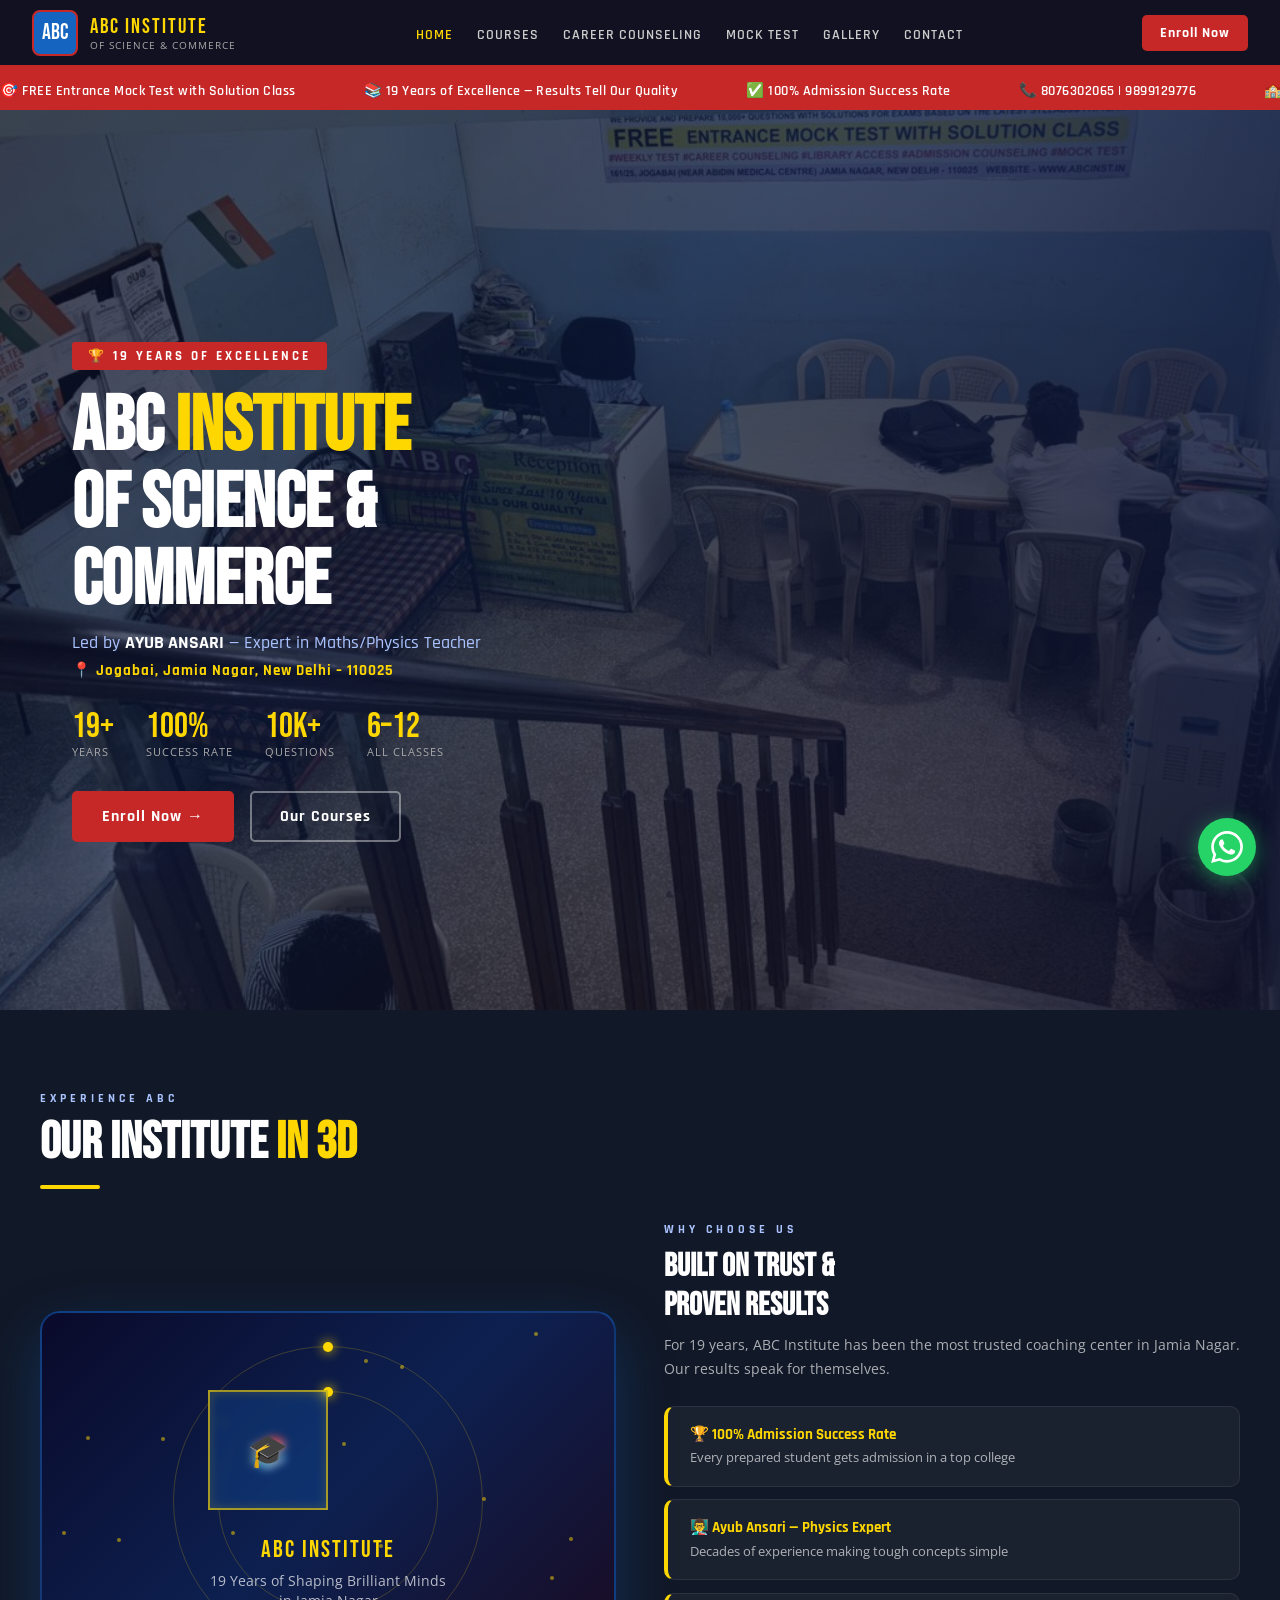
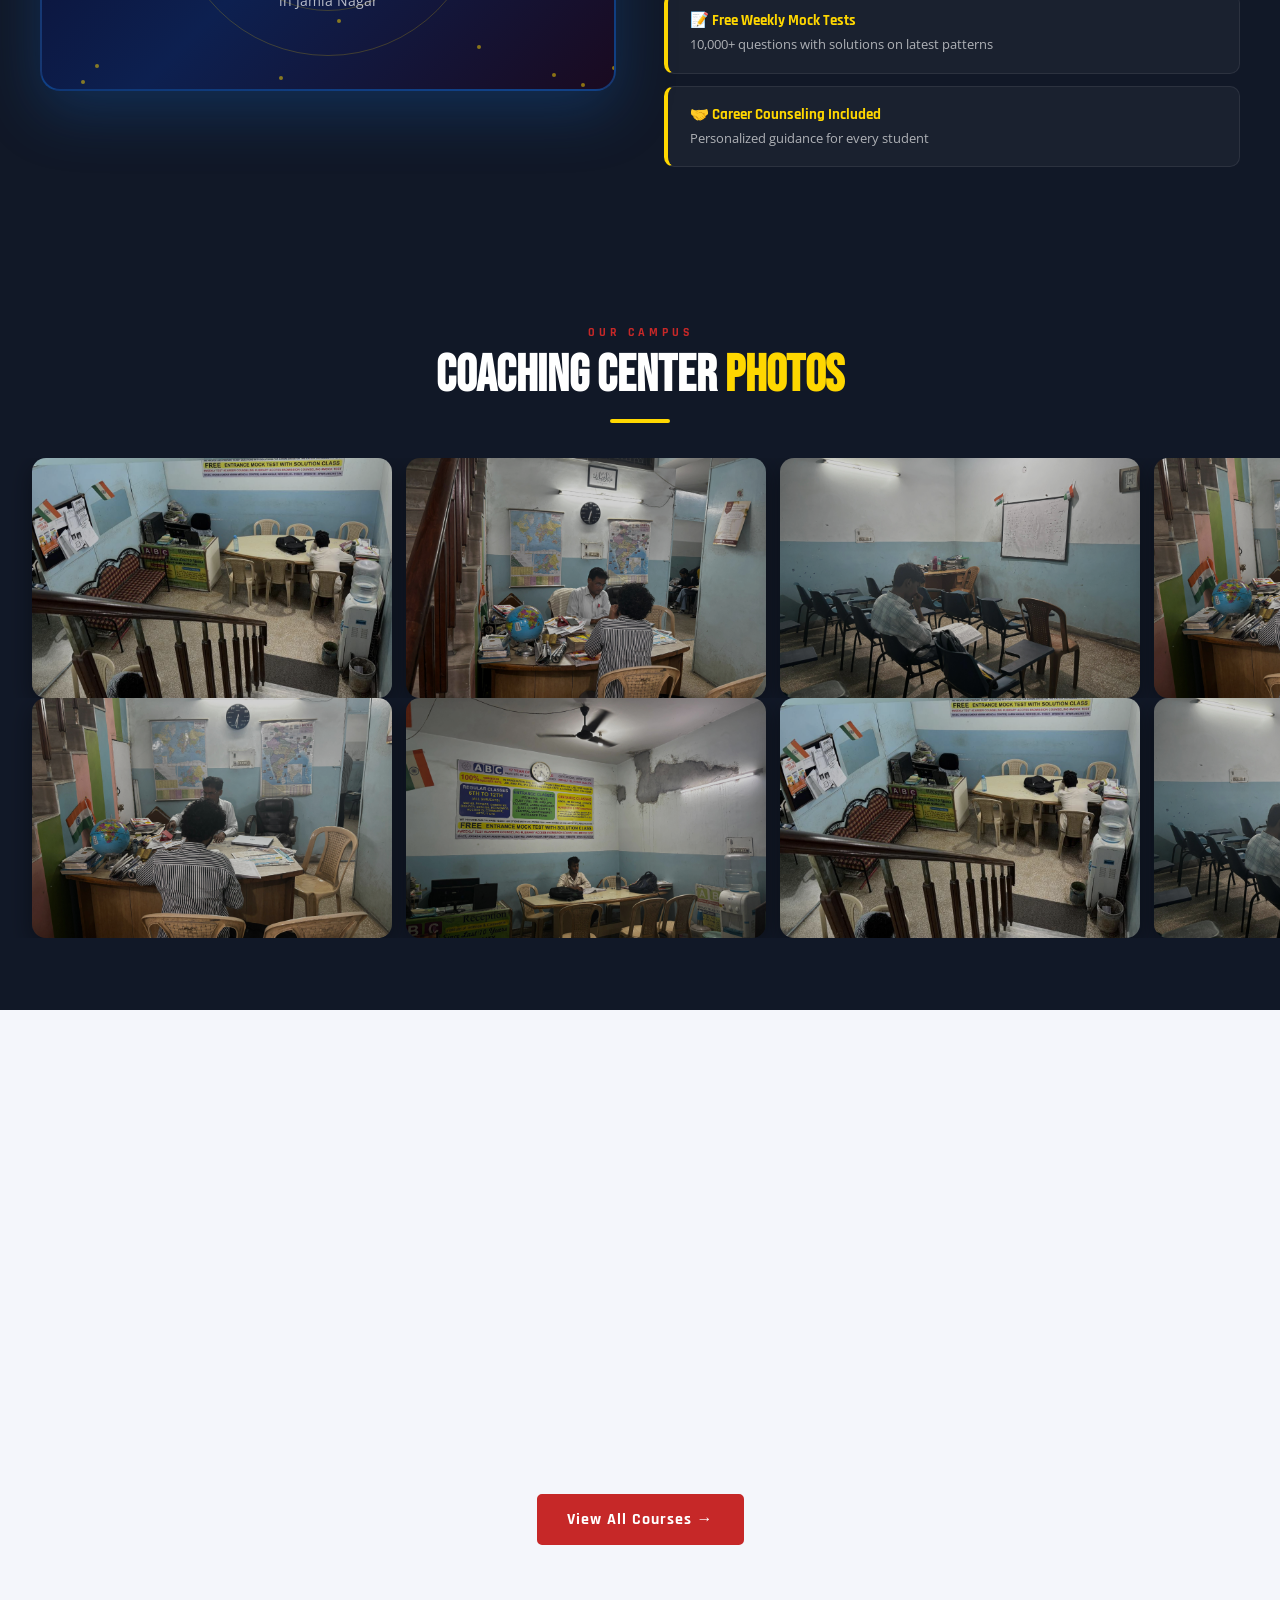
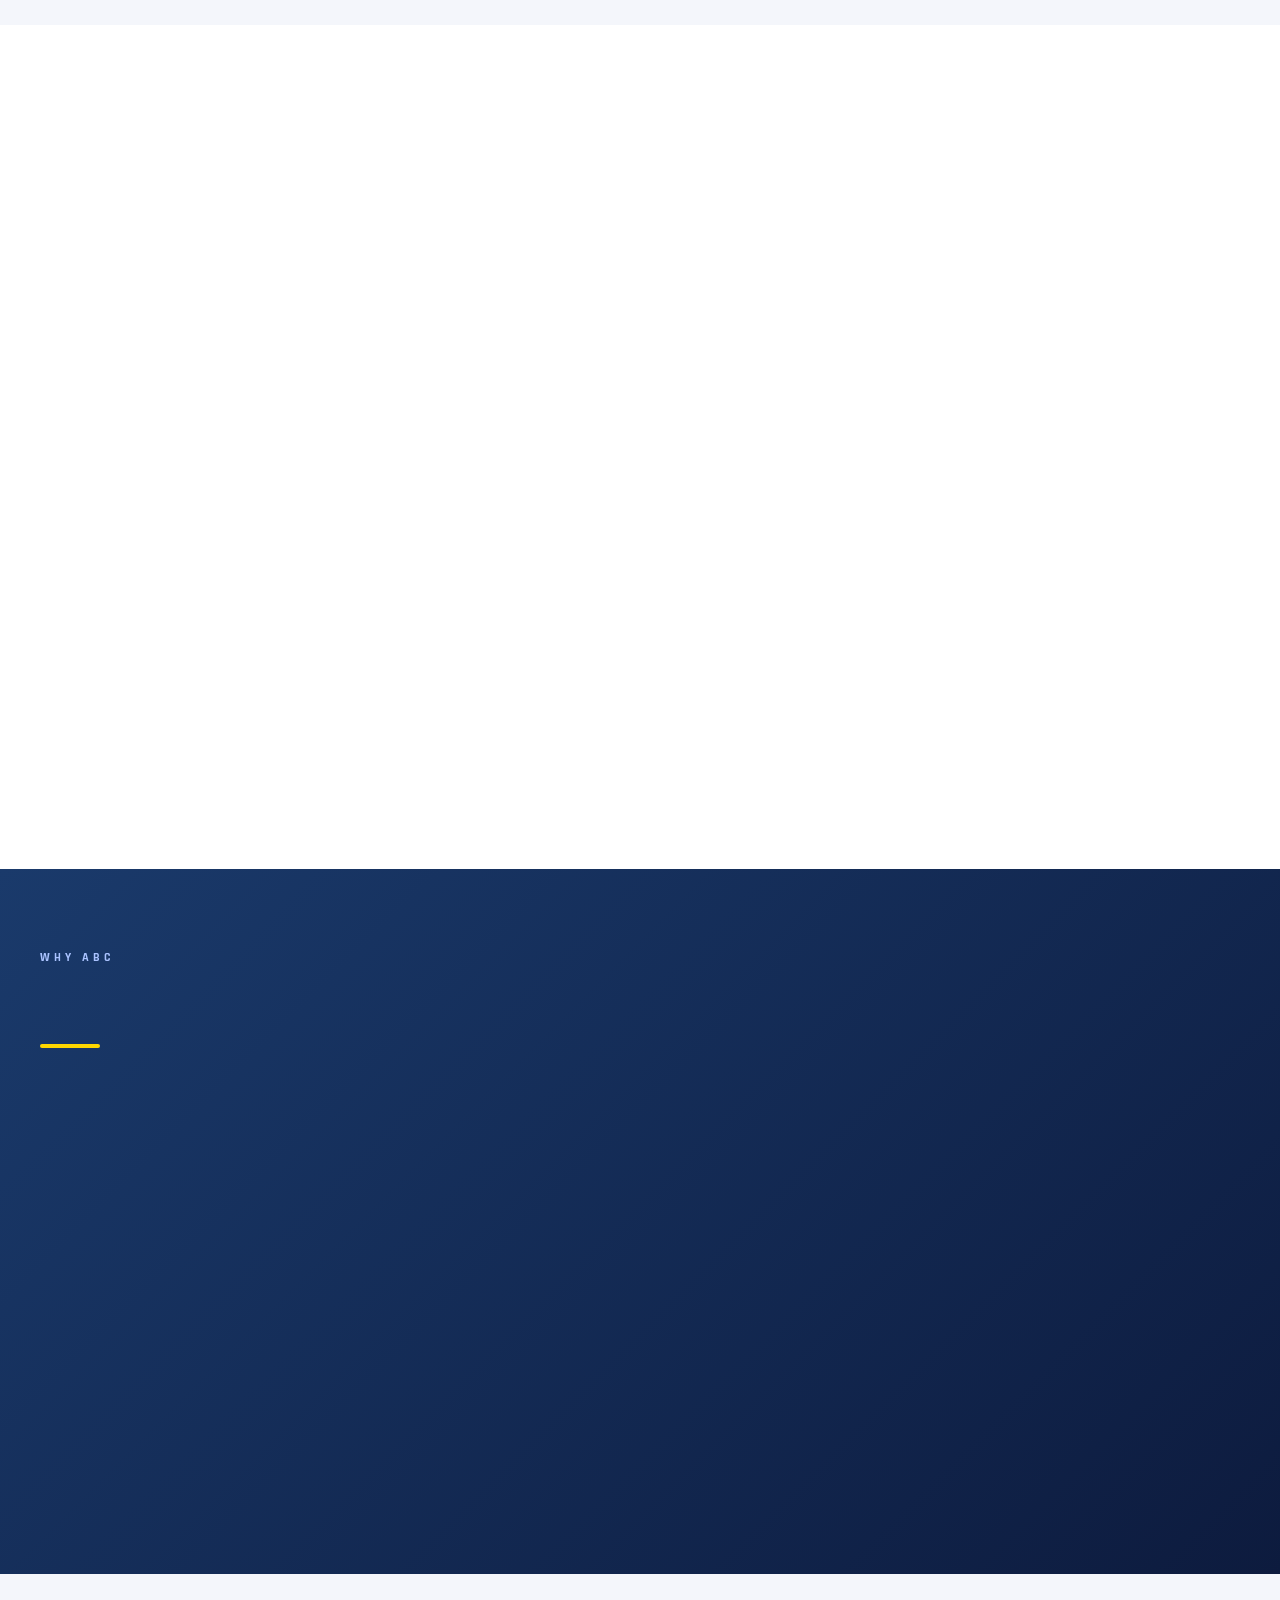
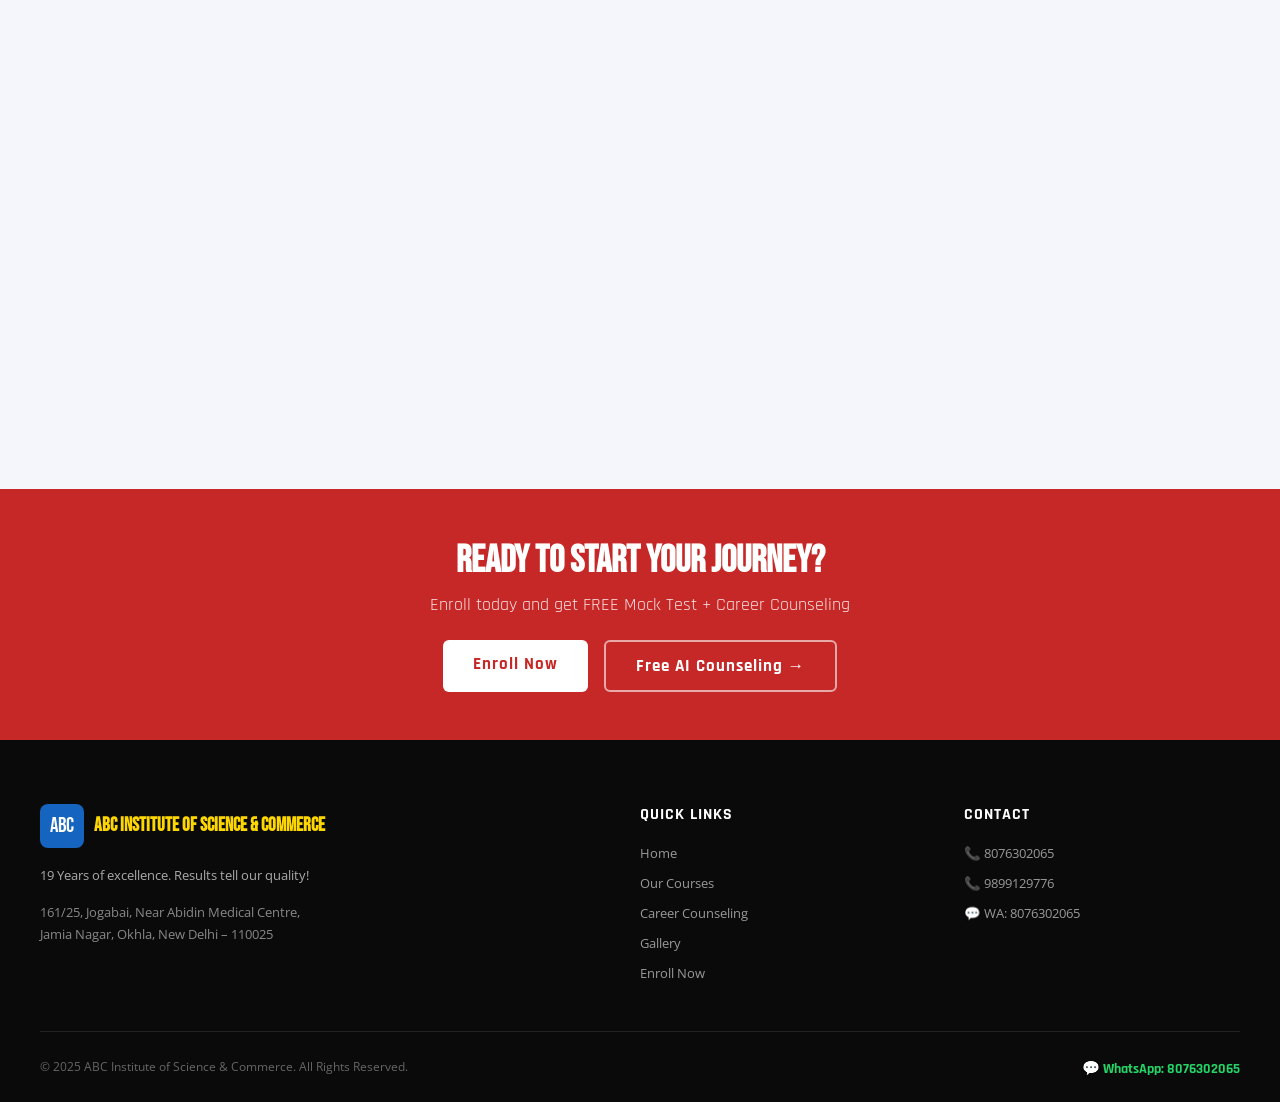
==== index.html @ a9e18cd1 "i removed sigh up option" ====
<!doctype html>
<html lang="en">
  <head>
    <meta charset="UTF-8" />
    <meta name="viewport" content="width=device-width, initial-scale=1.0" />
    <title>ABC Institute of Science & Commerce | Jamia Nagar, okhla New Delhi </title>
    <meta
      name="description"
      content="ABC Institute — 19 years of excellence. Regular classes 6th-12th, JEE, NEET, CUET, JMI, AMU coaching. Led by Ayub Ansari. Jamia Nagar, New Delhi."
    />
    <link rel="stylesheet" href="css/style.css" />
    <link rel="stylesheet" href="css/home.css" />
  </head>
  <body>
    <nav id="navbar">
      <a href="index.html" class="nav-logo">
        <div class="logo-badge">ABC</div>
        <div>
          <span class="abbr">ABC INSTITUTE</span
          ><span class="full">OF SCIENCE &amp; COMMERCE</span>
        </div>
      </a>
      <ul class="nav-links">
        <li><a href="index.html" class="active">Home</a></li>
        <li><a href="courses.html">Courses</a></li>
        <li><a href="counseling.html">Career Counseling</a></li>
        <li><a href="mocktest.html">Mock Test</a></li>
        <li><a href="gallery.html">Gallery</a></li>
        <li><a href="contact.html">Contact</a></li>
      </ul>
      <!-- <a href="login.html" class="nav-cta">Singh up</a>-->
      <a href="contact.html" class="nav-cta">Enroll Now</a>
      <div class="hamburger" id="hamburger">
        <span></span><span></span><span></span>
      </div>
    </nav>
    <div class="mobile-menu" id="mobileMenu">
      <a href="index.html">Home</a>
      <a href="courses.html">Courses</a>
      <a href="counseling.html">Career Counseling</a>
      <a href="mocktest.html">Mock Test</a>
      <a href="gallery.html">Gallery</a>
      <a href="contact.html">Contact</a>
      <!--<a href="login.html" class="link-gold">Singh Up</a>-->
      <a href="contact.html" class="link-gold">Enroll Now →</a>
    </div>

    <div class="marquee-bar">
      <div class="marquee-inner">
        <span>🎯 FREE Entrance Mock Test with Solution Class</span>
        <span>📚 19 Years of Excellence — Results Tell Our Quality</span>
        <span>✅ 100% Admission Success Rate</span>
        <span>📞 8076302065 | 9899129776</span>
        <span
          >🏫 Classes 6th to 12th | JEE | NEET | CUET | JMI | AMU | DU |
          IPU</span
        >
        <span>📍 161/25 Jogabai, Jamia Nagar, New Delhi - 110025</span>
      </div>
    </div>

    <!-- HERO -->
    <section class="hero" id="home">
      <div class="hero-slideshow" id="heroSlideshow"></div>
      <div class="hero-overlay"></div>
      <div class="hero-content">
        <div class="hero-left">
          <div class="hero-badge">🏆 19 YEARS OF EXCELLENCE</div>
          <h1>
            ABC <span>INSTITUTE</span><br />OF SCIENCE &amp;<br />COMMERCE
          </h1>
          <p class="hero-sub">
            Led by <strong class="text-white-bold">AYUB ANSARI</strong> — Expert in
            Maths/Physics Teacher
          </p>
          <p class="hero-leader">📍 Jogabai, Jamia Nagar, New Delhi – 110025</p>
          <div class="hero-stats">
            <div class="stat">
              <div class="num">19+</div>
              <div class="lbl">Years</div>
            </div>
            <div class="stat">
              <div class="num">100%</div>
              <div class="lbl">Success Rate</div>
            </div>
            <div class="stat">
              <div class="num">10K+</div>
              <div class="lbl">Questions</div>
            </div>
            <div class="stat">
              <div class="num">6–12</div>
              <div class="lbl">All Classes</div>
            </div>
          </div>
          <div class="hero-btns">
            <a href="contact.html" class="btn-primary">Enroll Now →</a>
            <a href="courses.html" class="btn-secondary">Our Courses</a>
          </div>
        </div>
        <!-- HERO RIGHT: live photo scroll -->
       <!-- <div class="hero-right">
          <div class="hero-photo-scroll">
            <div class="hps-label">📸 Our Campus — Live Photos</div>
            <div class="hps-track-wrap">
              <div class="hps-track" id="hpsTrack">
                <img src="images/hero_1.jpg" alt="ABC Institute Office" />
                <img src="images/hero_2.jpg" alt="Counseling Room" />
                <img src="images/hero_3.jpg" alt="Reception" />
                <img src="images/hero_4.jpg" alt="Classroom" />
                <img src="images/hero_5.jpg" alt="Study Area" />
              </div>
            </div>
            <div class="hps-stats">
              <div class="hps-stat">
                <span class="hps-num">19+</span
                ><span class="hps-lbl">Years</span>
              </div>
              <div class="hps-stat">
                <span class="hps-num">100%</span
                ><span class="hps-lbl">Success</span>
              </div>
              <div class="hps-stat">
                <span class="hps-num">10K+</span
                ><span class="hps-lbl">Students</span>
              </div>
            </div>
            <a href="contact.html" class="hps-cta"
              >🆓 FREE Mock Test — Enroll Now!</a
            >
          </div> -- END HERO RIGHT -->
        </div>
      </div>
    </section>

    <!-- 3D SCENE -->
    <section class="scene-section">
      <div class="scene-inner">
        <div class="section-label label-light">Experience ABC</div>
        <h2 class="section-title white reveal">
          Our Institute <span class="link-gold">In 3D</span>
        </h2>
        <div class="section-divider gold"></div>
        <div class="scene-grid">
          <div class="scene-canvas">
            <div class="particles-bg" id="cubeParticles"></div>
            <div class="scene-orbits">
              <div class="orbit orbit-1"><div class="orbit-dot"></div></div>
              <div class="orbit orbit-2"><div class="orbit-dot"></div></div>
            </div>
            <div id="cubeWrap" class="cube-wrap">
              <div class="rotating-cube">
                <div class="cube-face front" id="cubeEmoji">🎓</div>
                <div class="cube-face back">📚</div>
                <div class="cube-face left">🏆</div>
                <div class="cube-face right">✅</div>
                <div class="cube-face top">📝</div>
                <div class="cube-face bottom">🌐</div>
              </div>
              <div class="cube-bottom">
                <div class="cube-display-title" id="cubeTitle">
                  ABC INSTITUTE
                </div>
                <div class="cube-display-text" id="cubeText">
                  19 Years of Shaping Brilliant Minds in Jamia Nagar
                </div>
              </div>
            </div>
          </div>
          <div class="scene-text">
            <div class="section-label label-light">Why Choose Us</div>
            <h3 class="scene-heading">
              Built on Trust &amp;<br />Proven Results
            </h3>
            <p class="scene-subtext">
              For 19 years, ABC Institute has been the most trusted coaching
              center in Jamia Nagar. Our results speak for themselves.
            </p>
            <div class="scene-cards">
              <div class="scene-info-card">
                <h4>🏆 100% Admission Success Rate</h4>
                <p>Every prepared student gets admission in a top college</p>
              </div>
              <div class="scene-info-card">
                <h4>👨‍🏫 Ayub Ansari — Physics Expert</h4>
                <p>Decades of experience making tough concepts simple</p>
              </div>
              <div class="scene-info-card">
                <h4>📝 Free Weekly Mock Tests</h4>
                <p>10,000+ questions with solutions on latest patterns</p>
              </div>
              <div class="scene-info-card">
                <h4>🤝 Career Counseling Included</h4>
                <p>Personalized guidance for every student</p>
              </div>
            </div>
          </div>
        </div>
      </div>
    </section>

    <!-- ═══ CAMPUS PHOTO SCROLLER — after 3D scene ═══ -->
    <section class="campus-scroller-section">
      <div class="cs-header">
        <div class="section-label" class="label-light text-center">
          Our Campus
        </div>
        <h2 class="section-title white" class="text-center">
          Coaching Center <span class="link-gold">Photos</span>
        </h2>
        <div class="section-divider gold divider-center"></div>
      </div>
      <div class="cs-track-wrap">
        <div class="cs-track cs-fwd" id="csTrack1">
          <img src="images/hero_1.jpg" alt="ABC Institute Main Office" />
          <img src="images/hero_2.jpg" alt="Counseling Room" />
          <img src="images/hero_3.jpg" alt="Reception" />
          <img src="images/hero_4.jpg" alt="Classroom" />
          <img src="images/hero_5.jpg" alt="Study Area" />
        </div>
      </div>
      <div class="cs-track-wrap" class="mt-14">
        <div class="cs-track cs-bwd" id="csTrack2">
          <img src="images/hero_4.jpg" alt="Classroom" />
          <img src="images/hero_5.jpg" alt="Study Area" />
          <img src="images/hero_1.jpg" alt="ABC Institute" />
          <img src="images/hero_3.jpg" alt="Reception" />
          <img src="images/hero_2.jpg" alt="Counseling" />
        </div>
      </div>
    </section>

    <!-- COURSES PREVIEW -->
    <section class="courses-bg">
      <div class="section-inner">
        <div class="section-label reveal">Our Programs</div>
        <h2 class="section-title reveal">Comprehensive Courses Offered</h2>
        <div class="section-divider reveal"></div>
        <div class="courses-grid">
          <div class="course-card reveal">
            <div class="course-head">
              <div class="course-icon blue">📘</div>
              <h3>Regular Classes (6th–12th)</h3>
            </div>
            <div class="course-body">
              <p>
                Complete coaching for all subjects — Maths, Physics, Chemistry,
                Biology, Accounts, Economics, Commerce, Arts, IT.
              </p>
              <div class="tags">
                <span class="tag">Maths</span><span class="tag">Physics</span
                ><span class="tag">Chemistry</span
                ><span class="tag">Biology</span
                ><span class="tag">Commerce</span><span class="tag">Arts</span>
              </div>
            </div>
          </div>
          <div class="course-card red-top reveal">
            <div class="course-head">
              <div class="course-icon red">🏆</div>
              <h3>Entrance Classes</h3>
            </div>
            <div class="course-body">
              <p>
                JEE Mains, NEET, CUET UG, JMI, AMU, IPU, DU, DSEU, Jamia Hamdard
                &amp; all Govt. entrance exams.
              </p>
              <div class="tags">
                <span class="tag red">JEE Mains</span
                ><span class="tag red">NEET</span
                ><span class="tag red">CUET</span
                ><span class="tag red">JMI</span><span class="tag red">AMU</span
                ><span class="tag red">DU</span>
              </div>
            </div>
          </div>
          <div class="course-card gold-top reveal">
            <div class="course-head">
              <div class="course-icon gold">🎓</div>
              <h3>Admission Preparation</h3>
            </div>
            <div class="course-body">
              <p>
                Complete guidance for B.Tech, BCA, BBA, BA, B.Ed, BSA, Diploma
                Engineering and more.
              </p>
              <div class="tags">
                <span class="tag gold">B.Tech</span
                ><span class="tag gold">BCA</span
                ><span class="tag gold">BBA</span
                ><span class="tag gold">BA</span
                ><span class="tag gold">B.Ed</span
                ><span class="tag gold">Diploma</span>
              </div>
            </div>
          </div>
        </div>
        <div class="section-cta-center">
          <a href="courses.html" class="btn-primary">View All Courses →</a>
        </div>
      </div>
    </section>

    <!-- ABOUT -->
    <section>
      <div class="section-inner">
        <div class="about-grid">
          <div>
            <img
              src="images/hero_1.jpg"
              alt="ABC Institute"
              class="about-img-main reveal"
              id="aboutMainImg"
            />
            <div class="about-img-row">
              <img src="images/hero_3.jpg" alt="Reception" class="reveal" />
              <img src="images/hero_4.jpg" alt="Classroom" class="reveal" />
              <img src="images/hero_5.jpg" alt="Study Area" class="reveal" />
              <img src="images/hero_2.jpg" alt="Counseling" class="reveal" />
            </div>
          </div>
          <div class="about-text reveal">
            <div class="section-label">About Us</div>
            <h2 class="section-title">Shaping Futures<br />Since 2005</h2>
            <div class="section-divider"></div>
            <p>
              ABC Institute of Science &amp; Commerce has been a cornerstone of
              education in Jamia Nagar for over <strong>19 years</strong>. Under
              the expert leadership of <strong>Ayub Ansari</strong>, we have
              guided thousands of students to achieve top results.
            </p>
            <p>
              From Class 6 to the most competitive entrance exams, our
              comprehensive programs ensure every student gets the best
              preparation possible.
            </p>
            <div class="about-pillars">
              <div class="pillar">
                <div class="icon">🎯</div>
                <h4>Expert Faculty</h4>
                <p>Qualified teachers for every subject</p>
              </div>
              <div class="pillar">
                <div class="icon">📊</div>
                <h4>Weekly Testing</h4>
                <p>Regular assessments &amp; mock exams</p>
              </div>
              <div class="pillar">
                <div class="icon">📚</div>
                <h4>Library Access</h4>
                <p>Books, materials &amp; resources</p>
              </div>
              <div class="pillar">
                <div class="icon">🤝</div>
                <h4>Career Guidance</h4>
                <p>Personalized admission help</p>
              </div>
            </div>
            <div class="btn-mt">
              <a href="counseling.html" class="btn-primary"
                >Free Career Counseling →</a
              >
            </div>
          </div>
        </div>
      </div>
    </section>

    <!-- FEATURES -->
    <section class="features-bg">
      <div class="section-inner">
        <div class="section-label label-light">Why ABC</div>
        <h2 class="section-title white reveal">Why Choose ABC Institute?</h2>
        <div class="section-divider gold divider-mb3"></div>
        <div class="features-grid">
          <div class="feat-card reveal">
            <div class="feat-icon">🏆</div>
            <h4>100% Success Rate</h4>
            <p>Consistent admissions in top colleges for 19 years</p>
          </div>
          <div class="feat-card reveal">
            <div class="feat-icon">👨‍🏫</div>
            <h4>Expert Faculty</h4>
            <p>Led by Ayub Ansari — Renowned Physics Teacher</p>
          </div>
          <div class="feat-card reveal">
            <div class="feat-icon">📝</div>
            <h4>Free Mock Tests</h4>
            <p>10,000+ questions with detailed solutions</p>
          </div>
          <div class="feat-card reveal">
            <div class="feat-icon">📚</div>
            <h4>Library Access</h4>
            <p>Comprehensive study materials &amp; reference books</p>
          </div>
          <div class="feat-card reveal">
            <div class="feat-icon">🧭</div>
            <h4>Career Counseling</h4>
            <p>Personalized guidance for every student</p>
          </div>
          <div class="feat-card reveal">
            <div class="feat-icon">🌐</div>
            <h4>Distance Learning</h4>
            <p>Flexible programs for working professionals</p>
          </div>
          <div class="feat-card reveal">
            <div class="feat-icon">📅</div>
            <h4>Weekly Tests</h4>
            <p>Regular assessments to track exam readiness</p>
          </div>
          <div class="feat-card reveal">
            <div class="feat-icon">🏫</div>
            <h4>All Streams</h4>
            <p>Science, Commerce, Arts — Class 6 to 12</p>
          </div>
        </div>
      </div>
    </section>

    <!-- TESTIMONIALS -->
    <section class="testi-bg">
      <div class="section-inner">
        <div class="section-label reveal">Student Reviews</div>
        <h2 class="section-title reveal">What Our Students Say</h2>
        <div class="section-divider reveal"></div>
        <div class="testi-grid">
          <div class="testi-card reveal">
            <div class="stars">★★★★★</div>
            <p>
              "ABC Institute helped me crack JMI entrance. Ayub sir's teaching
              is exceptional. Mock tests were exactly like the real exam!"
            </p>
            <div class="testi-author">
              <div class="avatar">AR</div>
              <div>
                <div class="name">Ahmed Raza</div>
                <div class="role">JMI Entrance — Cleared ✅</div>
              </div>
            </div>
          </div>
          <div class="testi-card reveal">
            <div class="stars">★★★★★</div>
            <p>
              "Best coaching in Jamia Nagar. Got DU admission after preparing
              here. Faculty is very supportive and study material is excellent."
            </p>
            <div class="testi-author">
              <div class="avatar">SN</div>
              <div>
                <div class="name">Sana Naaz</div>
                <div class="role">DU Admission — Secured ✅</div>
              </div>
            </div>
          </div>
          <div class="testi-card reveal">
            <div class="stars">★★★★★</div>
            <p>
              "Prepared for CUET from ABC Institute and got selected. Weekly
              tests built my confidence. Highly recommended!"
            </p>
            <div class="testi-author">
              <div class="avatar">MK</div>
              <div>
                <div class="name">Mohammad Kaif</div>
                <div class="role">CUET — Qualified ✅</div>
              </div>
            </div>
          </div>
        </div>
      </div>
    </section>

    <!-- CTA STRIP -->
    <section class="cta-red-section">
      <div class="section-inner">
        <h2 class="cta-heading">Ready to Start Your Journey?</h2>
        <p class="cta-sub">
          Enroll today and get FREE Mock Test + Career Counseling
        </p>
        <div class="cta-btns-row">
          <a href="contact.html" class="btn-cta-white">Enroll Now</a>
          <a href="counseling.html" class="btn-cta-outline"
            >Free AI Counseling →</a
          >
        </div>
      </div>
    </section>

    <!-- FOOTER -->
    <footer>
      <div class="footer-inner">
        <div class="footer-grid">
          <div class="footer-brand">
            <div class="logo-area">
              <div class="fb">ABC</div>
              <h3>ABC Institute of Science &amp; Commerce</h3>
            </div>
            <p>19 Years of excellence. Results tell our quality!</p>
            <address>
              161/25, Jogabai, Near Abidin Medical Centre,<br />Jamia Nagar,
              Okhla, New Delhi – 110025
            </address>
          </div>
          <div>
            <h4>Quick Links</h4>
            <ul>
              <li><a href="index.html">Home</a></li>
              <li><a href="courses.html">Our Courses</a></li>
              <li><a href="counseling.html">Career Counseling</a></li>
              <li><a href="gallery.html">Gallery</a></li>
              <li><a href="contact.html">Enroll Now</a></li>
            </ul>
          </div>
          <div>
            <h4>Contact</h4>
            <ul>
              <li><a href="tel:8076302065">📞 8076302065</a></li>
              <li><a href="tel:9899129776">📞 9899129776</a></li>
              <li>
                <a href="https://wa.me/918076302065">💬 WA: 8076302065</a>
              </li>
            </ul>
          </div>
        </div>
        <div class="footer-bottom">
          <p>
            © 2025 ABC Institute of Science &amp; Commerce. All Rights Reserved.
          </p>
          <div class="wa-num">
            <a href="https://wa.me/918076302065" target="_blank"
              >💬 WhatsApp: 8076302065</a
            >
          </div>
        </div>
      </div>
    </footer>
    <a
      href="https://wa.me/918076302065"
      target="_blank"
      class="wa-float"
      title="WhatsApp Us"
    >
      <svg viewBox="0 0 24 24">
        <path
          d="M17.472 14.382c-.297-.149-1.758-.867-2.03-.967-.273-.099-.471-.148-.67.15-.197.297-.767.966-.94 1.164-.173.199-.347.223-.644.075-.297-.15-1.255-.463-2.39-1.475-.883-.788-1.48-1.761-1.653-2.059-.173-.297-.018-.458.13-.606.134-.133.298-.347.446-.52.149-.174.198-.298.298-.497.099-.198.05-.371-.025-.52-.075-.149-.669-1.612-.916-2.207-.242-.579-.487-.5-.669-.51-.173-.008-.371-.01-.57-.01-.198 0-.52.074-.792.372-.272.297-1.04 1.016-1.04 2.479 0 1.462 1.065 2.875 1.213 3.074.149.198 2.096 3.2 5.077 4.487.709.306 1.262.489 1.694.625.712.227 1.36.195 1.871.118.571-.085 1.758-.719 2.006-1.413.248-.694.248-1.289.173-1.413-.074-.124-.272-.198-.57-.347m-5.421 7.403h-.004a9.87 9.87 0 01-5.031-1.378l-.361-.214-3.741.982.998-3.648-.235-.374a9.86 9.86 0 01-1.51-5.26c.001-5.45 4.436-9.884 9.888-9.884 2.64 0 5.122 1.03 6.988 2.898a9.825 9.825 0 012.893 6.994c-.003 5.45-4.437 9.884-9.885 9.884m8.413-18.297A11.815 11.815 0 0012.05 0C5.495 0 .16 5.335.157 11.892c0 2.096.547 4.142 1.588 5.945L.057 24l6.305-1.654a11.882 11.882 0 005.683 1.448h.005c6.554 0 11.89-5.335 11.893-11.893a11.821 11.821 0 00-3.48-8.413z"
        />
      </svg>
    </a>
    <script src="js/main.js"></script>
    <script src="js/home.js"></script>
  </body>
</html>
---- css/style.css ----
/* ════════════════════════════════════════════
   ABC INSTITUTE — GLOBAL STYLESHEET
   css/style.css  (included on ALL pages)
════════════════════════════════════════════ */

@import url('https://fonts.googleapis.com/css2?family=Bebas+Neue&family=Rajdhani:wght@400;500;600;700&family=Open+Sans:wght@300;400;600&display=swap');

/* ── VARIABLES ── */
:root {
    --blue: #1a3a6b;
    --blue-light: #2255a4;
    --blue-bright: #1565c0;
    --red: #c62828;
    --red-light: #e53935;
    --white: #ffffff;
    --black: #0a0a0a;
    --dark: #111827;
    --gray: #f4f6fb;
    --text: #1a1a2e;
    --gold: #ffd700;
    --font-display: 'Bebas Neue', cursive;
    --font-ui: 'Rajdhani', sans-serif;
    --font-body: 'Open Sans', sans-serif;
}

/* ── RESET ── */
*,
*::before,
*::after {
    margin: 0;
    padding: 0;
    box-sizing: border-box;
}

html {
    scroll-behavior: smooth;
}

body {
    font-family: var(--font-body);
    color: var(--white);
    background: var(--white);
    overflow-x: hidden;
}

img {
    display: block;
    max-width: 100%;
}

a {
    text-decoration: none;
}

ul {
    list-style: none;
}

address {
    font-style: normal;
}

/* ── LAYOUT HELPERS ── */
section {
    padding: 5rem 2rem;
}

.section-inner {
    max-width: 1200px;
    margin: 0 auto;
}

.section-label {
    font-family: var(--font-ui);
    font-weight: 700;
    font-size: .78rem;
    letter-spacing: 4px;
    text-transform: uppercase;
    color: var(--red);
    margin-bottom: .6rem;
}

.section-title {
    font-family: var(--font-display);
    font-size: clamp(2rem, 4vw, 3.2rem);
    color: var(--blue);
    line-height: 1.05;
    margin-bottom: 1rem;
}

.section-title.white {
    color: var(--white);
}

.section-divider {
    width: 60px;
    height: 4px;
    background: var(--red);
    border-radius: 2px;
    margin-bottom: 2rem;
}

.section-divider.gold {
    background: var(--gold);
}

/* ── BUTTONS ── */
.btn-primary {
    display: inline-block;
    background: var(--red);
    color: var(--white);
    padding: 13px 28px;
    border-radius: 5px;
    font-family: var(--font-ui);
    font-weight: 700;
    font-size: 1rem;
    letter-spacing: 1px;
    transition: all .2s;
    border: 2px solid var(--red);
}

.btn-primary:hover {
    background: var(--red-light);
    transform: translateY(-2px);
    box-shadow: 0 8px 24px rgba(198, 40, 40, .4);
}

.btn-secondary {
    display: inline-block;
    background: transparent;
    color: var(--white);
    padding: 13px 28px;
    border-radius: 5px;
    font-family: var(--font-ui);
    font-weight: 700;
    font-size: 1rem;
    letter-spacing: 1px;
    transition: all .2s;
    border: 2px solid rgba(255, 255, 255, .4);
}

.btn-secondary:hover {
    border-color: var(--gold);
    color: var(--gold);
    transform: translateY(-2px);
}

/* ── SCROLL REVEAL ── */
.reveal {
    opacity: 0;
    transform: translateY(30px);
    transition: all .7s ease;
}

.reveal.visible {
    opacity: 1;
    transform: translateY(0);
}

/* ── TAGS ── */
.tags {
    display: flex;
    flex-wrap: wrap;
    gap: 6px;
}

.tag {
    background: var(--gray);
    color: var(--blue);
    font-size: .7rem;
    font-family: var(--font-ui);
    font-weight: 600;
    padding: 4px 10px;
    border-radius: 20px;
    border: 1px solid #dde3f0;
}

.tag.red {
    background: #fff0f0;
    color: var(--red);
    border-color: #ffd5d5;
}

.tag.gold {
    background: #fffde7;
    color: #b8860b;
    border-color: #ffe082;
}

/* ══════════════════════════════════════════
   NAVBAR
══════════════════════════════════════════ */
nav {
    position: fixed;
    top: 0;
    width: 100%;
    z-index: 1000;
    background: rgba(10, 10, 26, .97);
    backdrop-filter: blur(12px);
    border-bottom: 3px solid var(--red);
    display: flex;
    align-items: center;
    justify-content: space-between;
    padding: 0 2rem;
    height: 68px;
    transition: background .3s;
}

nav.scrolled {
    background: rgba(5, 5, 20, .99);
}

.nav-logo {
    display: flex;
    align-items: center;
    gap: 12px;
}

.nav-logo .logo-badge {
    width: 46px;
    height: 46px;
    background: var(--blue-bright);
    border-radius: 8px;
    display: flex;
    align-items: center;
    justify-content: center;
    font-family: var(--font-display);
    font-size: 1.4rem;
    color: var(--white);
    border: 2px solid var(--red);
    flex-shrink: 0;
}

.nav-logo .abbr {
    font-family: var(--font-display);
    font-size: 1.3rem;
    letter-spacing: 2px;
    color: var(--gold);
    display: block;
}

.nav-logo .full {
    font-size: .6rem;
    color: #aaa;
    letter-spacing: 1px;
    display: block;
}

.nav-links {
    display: flex;
    gap: 1.5rem;
}

.nav-links a {
    color: #ccc;
    font-family: var(--font-ui);
    font-weight: 600;
    font-size: .9rem;
    letter-spacing: 1px;
    text-transform: uppercase;
    transition: color .2s;
}

.nav-links a:hover,
.nav-links a.active {
    color: var(--gold);
}

.nav-cta {
    background: var(--red);
    color: var(--white);
    padding: 9px 18px;
    border-radius: 5px;
    font-family: var(--font-ui);
    font-weight: 700;
    font-size: .88rem;
    letter-spacing: 1px;
    transition: background .2s;
    flex-shrink: 0;
}

.nav-cta:hover {
    background: var(--red-light);
}

.hamburger {
    display: none;
    cursor: pointer;
    flex-direction: column;
    gap: 5px;
}

.hamburger span {
    width: 25px;
    height: 2px;
    background: var(--white);
    display: block;
    transition: .3s;
}

.mobile-menu {
    display: none;
    position: fixed;
    top: 68px;
    left: 0;
    right: 0;
    z-index: 999;
    background: rgba(5, 5, 20, .99);
    padding: 1.5rem 2rem;
    flex-direction: column;
    gap: 1rem;
    border-top: 1px solid rgba(255, 255, 255, .07);
}

.mobile-menu.open {
    display: flex;
}

.mobile-menu a {
    color: #ccc;
    font-family: var(--font-ui);
    font-weight: 600;
    font-size: 1.05rem;
    letter-spacing: 1px;
    text-transform: uppercase;
    padding: .5rem 0;
    border-bottom: 1px solid rgba(255, 255, 255, .06);
}

.mobile-menu a:hover {
    color: var(--gold);
}

/* ══════════════════════════════════════════
   MARQUEE
══════════════════════════════════════════ */
.marquee-bar {
    background: var(--red);
    color: var(--white);
    padding: 10px 0;
    overflow: hidden;
    white-space: nowrap;
    margin-top: 68px;
}

.marquee-inner {
    display: inline-block;
    animation: marquee 30s linear infinite;
}

.marquee-inner span {
    font-family: var(--font-ui);
    font-weight: 600;
    font-size: .9rem;
    margin-right: 4rem;
    letter-spacing: .5px;
}

@keyframes marquee {
    from {
        transform: translateX(100vw);
    }

    to {
        transform: translateX(-100%);
    }
}

/* ══════════════════════════════════════════
   WHATSAPP FLOAT BUTTON
══════════════════════════════════════════ */
.wa-float {
    position: fixed;
    bottom: 24px;
    right: 24px;
    z-index: 9999;
    width: 58px;
    height: 58px;
    background: #25d366;
    border-radius: 50%;
    display: flex;
    align-items: center;
    justify-content: center;
    box-shadow: 0 4px 20px rgba(37, 211, 102, .5);
    transition: transform .2s;
    animation: wapulse 2.5s infinite;
}

.wa-float:hover {
    transform: scale(1.12);
}

.wa-float svg {
    width: 32px;
    height: 32px;
    fill: white;
}

@keyframes wapulse {

    0%,
    100% {
        box-shadow: 0 4px 20px rgba(37, 211, 102, .5);
    }

    50% {
        box-shadow: 0 4px 36px rgba(37, 211, 102, .9);
    }
}

/* ══════════════════════════════════════════
   FOOTER
══════════════════════════════════════════ */
footer {
    background: var(--black);
    color: var(--white);
    padding: 4rem 2rem 1.5rem;
}

.footer-inner {
    max-width: 1200px;
    margin: 0 auto;
}

.footer-grid {
    display: grid;
    grid-template-columns: 2fr 1fr 1fr;
    gap: 3rem;
    margin-bottom: 3rem;
}

.footer-brand .logo-area {
    display: flex;
    align-items: center;
    gap: 10px;
    margin-bottom: 1rem;
}

.footer-brand .fb {
    width: 44px;
    height: 44px;
    background: var(--blue-bright);
    border-radius: 8px;
    display: flex;
    align-items: center;
    justify-content: center;
    font-family: var(--font-display);
    font-size: 1.3rem;
    color: var(--white);
}

.footer-brand h3 {
    font-family: var(--font-display);
    font-size: 1.2rem;
    color: var(--gold);
}

.footer-brand p {
    font-size: .82rem;
    color: #aaa;
    line-height: 1.7;
    margin-bottom: 1rem;
}

.footer-brand address {
    font-size: .8rem;
    color: #888;
    line-height: 1.7;
}

footer h4 {
    font-family: var(--font-ui);
    font-weight: 700;
    color: var(--white);
    font-size: 1rem;
    letter-spacing: 1px;
    margin-bottom: 1rem;
    text-transform: uppercase;
}

footer ul {
    display: flex;
    flex-direction: column;
    gap: .5rem;
}

footer ul a {
    color: #999;
    font-size: .83rem;
    transition: color .2s;
}

footer ul a:hover {
    color: var(--gold);
}

.footer-bottom {
    border-top: 1px solid #222;
    padding-top: 1.5rem;
    display: flex;
    justify-content: space-between;
    align-items: center;
    flex-wrap: wrap;
    gap: .5rem;
}

.footer-bottom p {
    font-size: .78rem;
    color: #666;
}

.footer-bottom .wa-num a {
    color: #25d366;
    font-family: var(--font-ui);
    font-weight: 700;
    font-size: .9rem;
}

/* ══════════════════════════════════════════
   RESPONSIVE
══════════════════════════════════════════ */
@media(max-width:1024px) {
    .footer-grid {
        grid-template-columns: 1fr 1fr;
    }
}

@media(max-width:768px) {

    .nav-links,
    .nav-cta {
        display: none;
    }

    .hamburger {
        display: flex;
    }

    .footer-grid {
        grid-template-columns: 1fr;
    }

    .footer-bottom {
        flex-direction: column;
        text-align: center;
    }
}

/* ════════════════════════════════════════════
   UTILITY CLASSES  (replaces all style= attrs)
════════════════════════════════════════════ */

/* Colour helpers */
.text-white {
    color: #ffffff;
}

.text-gold {
    color: var(--gold);
}

.text-red {
    color: var(--red);
}

.text-correct {
    color: #4caf50;
}

.text-wrong {
    color: var(--red);
}

.text-center {
    text-align: center;
}

/* Link colours */
.link-gold {
    color: var(--gold);
}

.link-gold:hover {
    color: var(--gold);
    opacity: .85;
}

/* Section label variants */
.label-light {
    color: #aac3ff;
}

.label-red {
    color: var(--red);
}

/* Divider centering */
.divider-center {
    margin: 0 auto;
}

/* Spacing */
.mt-14 {
    margin-top: 14px;
}

/* Breadcrumb */
.breadcrumb {
    display: flex;
    align-items: center;
    gap: .5rem;
    margin-bottom: .8rem;
}

.breadcrumb-link {
    color: rgba(255, 255, 255, .5);
    font-family: var(--font-ui);
    font-size: .82rem;
}

.breadcrumb-link:hover {
    color: var(--gold);
}

.breadcrumb-sep {
    color: rgba(255, 255, 255, .3);
}

.breadcrumb-current {
    color: var(--gold);
    font-family: var(--font-ui);
    font-size: .82rem;
}

/* Panel intro text */
.panel-intro {
    color: #555;
    font-size: .95rem;
    margin-bottom: .5rem;
}

.panel-intro-light {
    color: rgba(255, 255, 255, .65);
    font-size: .9rem;
    margin-bottom: .5rem;
}

/* 3D Scene (index.html) */
.cube-wrap {
    position: relative;
    z-index: 2;
    text-align: center;
}

.cube-display-title {
    font-family: var(--font-display);
    font-size: 1.5rem;
    color: var(--gold);
    letter-spacing: 2px;
    display: block;
    margin-top: 1.6rem;
}

.cube-display-text {
    color: rgba(255, 255, 255, .7);
    font-size: .85rem;
    margin-top: .4rem;
    max-width: 240px;
    margin-inline: auto;
    line-height: 1.5;
    display: block;
}

/* Scene section headings */
.scene-heading {
    font-family: var(--font-display);
    font-size: 2rem;
    color: var(--white);
    margin-bottom: .5rem;
}

.scene-subtext {
    color: rgba(255, 255, 255, .65);
    font-size: .9rem;
    line-height: 1.7;
    margin-bottom: 1.5rem;
}

/* ── Common section backgrounds ── */
.section-dark-blue {
    background: linear-gradient(135deg, var(--blue), #0d1b3e);
    padding: 4rem 2rem;
}

.section-gray {
    background: var(--gray);
}

.section-pad {
    padding: 5rem 2rem;
}

/* ── Divider ── */
.divider-mb {
    margin-bottom: 2.5rem;
}

/* ── What We Offer grid ── */
.wwo-grid {
    display: grid;
    grid-template-columns: repeat(3, 1fr);
    gap: 1.2rem;
}

@media(max-width:1024px) {
    .wwo-grid {
        grid-template-columns: 1fr 1fr;
    }
}

@media(max-width:600px) {
    .wwo-grid {
        grid-template-columns: 1fr;
    }
}

/* ── Gold button ── */
.btn-gold {
    display: inline-block;
    background: var(--gold);
    color: var(--black);
    padding: 11px 24px;
    border-radius: 8px;
    font-family: var(--font-ui);
    font-weight: 700;
    font-size: .95rem;
    letter-spacing: 1px;
    transition: all .2s;
}

.btn-gold:hover {
    background: #ffe033;
    transform: translateY(-2px);
}

/* ── 2-col grid with alignment ── */
.grid-2col-align {
    display: grid;
    grid-template-columns: 1fr 1fr;
    gap: 4rem;
    align-items: center;
}

@media(max-width:768px) {
    .grid-2col-align {
        grid-template-columns: 1fr;
        gap: 2rem;
    }
}

/* ── Body text on dark bg ── */
.text-light-body {
    color: rgba(255, 255, 255, .75);
    line-height: 1.8;
    font-size: .95rem;
    margin-bottom: 1.5rem;
}

/* ── Flex column ── */
.flex-col-gap {
    display: flex;
    flex-direction: column;
    gap: .8rem;
}

/* ── Check list items ── */
.check-item {
    display: flex;
    align-items: center;
    gap: .8rem;
    color: rgba(255, 255, 255, .8);
    font-family: var(--font-ui);
    font-size: .95rem;
}

.check-tick {
    color: var(--gold);
    font-size: 1.2rem;
}

/* ── Spacing helpers ── */
.mt-block {
    margin-top: 1.5rem;
}

.mt-4 {
    margin-top: .4rem;
}

.mt-16 {
    margin-top: 16px;
}

.mt-map {
    margin-top: 1.5rem;
}

.tags-mb {
    margin-bottom: .8rem;
}

/* ── Strong white bold ── */
.text-white-bold {
    color: #fff;
    font-weight: 700;
}

/* ── Counseling page ── */
.stream-head-blue {
    background: var(--blue);
}

.stream-head-red {
    background: var(--red);
}

.stream-head-indigo {
    background: #5c6bc0;
}

.stream-icon {
    font-size: 1.5rem;
}

.stream-meta {
    font-size: .78rem;
    color: #888;
}

/* ── Contact page ── */
.ci-wa {
    border-left-color: #25d366 !important;
}

.ci-icon-wa {
    background: #25d366;
}

.wa-direct-wrap {
    text-align: center;
    margin-top: 1.2rem;
}

.wa-direct-hint {
    font-size: .82rem;
    color: #888;
    margin-bottom: .6rem;
}

.faq-grid {
    display: grid;
    grid-template-columns: 1fr 1fr;
    gap: 1.5rem;
}

.faq-card {
    background: var(--white);
    border-radius: 12px;
    padding: 1.5rem;
    box-shadow: 0 2px 12px rgba(0, 0, 0, .06);
}

.faq-blue {
    border-left: 4px solid var(--blue);
}

.faq-red {
    border-left: 4px solid var(--red);
}

.faq-gold {
    border-left: 4px solid var(--gold);
}

.faq-q {
    font-family: var(--font-ui);
    font-weight: 700;
    color: var(--blue);
    font-size: 1rem;
    margin-bottom: .6rem;
}

.faq-a {
    font-size: .87rem;
    color: #555;
    line-height: 1.6;
}

@media(max-width:768px) {
    .faq-grid {
        grid-template-columns: 1fr;
    }
}

/* ── Mocktest page ── */
.breadcrumb-link {
    color: rgba(255, 255, 255, .5);
    font-family: var(--font-ui);
    font-size: .82rem;
}

.breadcrumb-link:hover {
    color: var(--gold);
}

.breadcrumb-sep {
    color: rgba(255, 255, 255, .3);
}

.breadcrumb-current {
    color: var(--gold);
    font-family: var(--font-ui);
    font-size: .82rem;
}

.panel-intro {
    color: #555;
    font-size: .95rem;
    margin-bottom: .5rem;
}

.panel-intro-light {
    color: rgba(255, 255, 255, .65);
    font-size: .9rem;
    margin-bottom: .5rem;
}

/* ── Result score colours ── */
.text-correct {
    color: #4caf50 !important;
}

.text-wrong {
    color: var(--red) !important;
}

.text-gold {
    color: var(--gold) !important;
}

/* ── Index CTA Section ── */
.cta-red-section {
    background: var(--red);
    padding: 3rem 2rem;
    text-align: center;
}

.cta-heading {
    font-family: var(--font-display);
    font-size: 2.4rem;
    color: var(--white);
    margin-bottom: .6rem;
}

.cta-sub {
    color: rgba(255, 255, 255, .85);
    font-family: var(--font-ui);
    font-size: 1.1rem;
    margin-bottom: 1.5rem;
}

.cta-btns-row {
    display: flex;
    gap: 1rem;
    justify-content: center;
    flex-wrap: wrap;
}

.btn-cta-white {
    background: var(--white);
    color: var(--red);
    padding: 13px 30px;
    border-radius: 6px;
    font-family: var(--font-ui);
    font-weight: 700;
    font-size: 1.05rem;
    letter-spacing: 1px;
    transition: all .2s;
}

.btn-cta-white:hover {
    opacity: .9;
    transform: translateY(-2px);
}

.btn-cta-outline {
    background: transparent;
    color: var(--white);
    padding: 13px 30px;
    border-radius: 6px;
    font-family: var(--font-ui);
    font-weight: 700;
    font-size: 1.05rem;
    letter-spacing: 1px;
    border: 2px solid rgba(255, 255, 255, .6);
    transition: all .2s;
}

.btn-cta-outline:hover {
    border-color: var(--white);
    transform: translateY(-2px);
}

/* ── Index misc ── */
.cube-bottom {
    margin-top: 1.6rem;
}

.section-cta-center {
    text-align: center;
    margin-top: 2rem;
}

.btn-mt {
    margin-top: 1.8rem;
}

.btn-mt-2 {
    margin-top: 2rem;
}

.divider-mb3 {
    margin-bottom: 3rem;
}

.divider-mb-1 {
    margin-bottom: 1rem;
}

.divider-red {
    background: var(--red) !important;
}

/* ── Mocktest papers notice ── */
.papers-intro {
    color: #666;
    font-size: .92rem;
    margin-bottom: 1.5rem;
}

.offline-intro {
    color: #555;
    font-size: .92rem;
    margin-bottom: .5rem;
}

.papers-notice {
    background: linear-gradient(135deg, var(--blue), #0d1b3e);
    border-radius: 14px;
    padding: 1.8rem 2rem;
    margin-top: 2rem;
    display: flex;
    align-items: center;
    gap: 1.5rem;
    flex-wrap: wrap;
}

.notice-icon {
    font-size: 2rem;
    flex-shrink: 0;
}

.notice-body {
    flex: 1;
}

.notice-title {
    font-family: var(--font-ui);
    font-weight: 700;
    color: var(--gold);
    font-size: 1rem;
    margin-bottom: .3rem;
}

.notice-text {
    color: rgba(255, 255, 255, .7);
    font-size: .85rem;
}

.btn-wa-notice {
    display: inline-flex;
    align-items: center;
    gap: .5rem;
    background: #25d366;
    color: white;
    padding: 10px 20px;
    border-radius: 8px;
    font-family: var(--font-ui);
    font-weight: 700;
    font-size: .88rem;
    text-decoration: none;
    flex-shrink: 0;
    transition: background .2s;
}

.btn-wa-notice:hover {
    background: #1ebe5d;
}

.upload-intro {
    color: rgba(255, 255, 255, .55);
    text-align: center;
    font-size: .88rem;
    margin-bottom: .5rem;
}

/* ── Courses dark stat boxes ── */
.stats-2x2-grid {
    display: grid;
    grid-template-columns: 1fr 1fr;
    gap: 1rem;
}

.dark-stat-box {
    background: rgba(255, 255, 255, .07);
    border: 1px solid rgba(255, 255, 255, .1);
    border-radius: 14px;
    padding: 1.5rem;
    text-align: center;
}

.dark-stat-num {
    font-family: var(--font-display);
    font-size: 2.5rem;
    color: var(--gold);
}

.dark-stat-lbl {
    color: rgba(255, 255, 255, .7);
    font-size: .8rem;
    letter-spacing: 1px;
    text-transform: uppercase;
}

/* ── Counseling AI chat info ── */
.tag.tag-indigo {
    background: #f3f0ff;
    color: #5c6bc0;
    border-color: #c5cae9;
}

.chat-desc {
    color: rgba(255, 255, 255, .65);
    max-width: 600px;
    font-size: .95rem;
    line-height: 1.7;
    margin-bottom: .5rem;
}

.chat-powered-by {
    margin-left: auto;
    font-family: var(--font-ui);
    font-size: .75rem;
    color: rgba(255, 255, 255, .5);
}

.chat-info-grid {
    display: grid;
    grid-template-columns: 1fr 1fr;
    gap: 1.5rem;
    margin-top: 2rem;
}

.chat-info-card {
    background: rgba(255, 255, 255, .04);
    border: 1px solid rgba(255, 255, 255, .08);
    border-radius: 12px;
    padding: 1.4rem;
}

.chat-info-highlight {
    border-left: 4px solid var(--gold);
}

.chat-info-title {
    font-family: var(--font-ui);
    font-weight: 700;
    color: var(--gold);
    font-size: 1rem;
    margin-bottom: .6rem;
}

.chat-info-text {
    font-size: .8rem;
    color: rgba(255, 255, 255, .6);
    line-height: 1.6;
}

.btn-wa-sm {
    display: inline-flex;
    align-items: center;
    gap: .5rem;
    background: #25d366;
    color: var(--white);
    padding: 8px 16px;
    border-radius: 6px;
    font-family: var(--font-ui);
    font-weight: 700;
    font-size: .85rem;
    transition: background .2s;
}

.btn-wa-sm:hover {
    background: #1ebe5d;
}

@media(max-width:768px) {
    .chat-info-grid {
        grid-template-columns: 1fr;
    }
}
---- css/home.css ----
/* ════════════════════════════════════════════
   HOME PAGE STYLES — css/home.css
════════════════════════════════════════════ */

/* ══ HERO ══ */
.hero {
    min-height: 100vh;
    position: relative;
    overflow: hidden;
    display: flex;
    align-items: center;
    background: linear-gradient(135deg, #0a0a1a 0%, #0d1b3e 40%, #1a0a0a 100%);
}

.hero-slideshow {
    position: absolute;
    inset: 0;
    z-index: 0;
}

.hero-slide {
    position: absolute;
    inset: 0;
    background-size: cover;
    background-position: center;
    opacity: 0;
    transition: opacity 1.5s ease;
}

.hero-slide.active {
    opacity: .28;
}

.hero-overlay {
    position: absolute;
    inset: 0;
    z-index: 1;
    background: linear-gradient(to right, rgba(0, 0, 0, 0) 40%, rgba(10, 30, 80, .45) 100%);
}

.hero-content {
    position: relative;
    z-index: 2;
    max-width: 1200px;
    margin: 0 auto;
    padding: 7rem 2rem 3rem;
    display: grid;
    grid-template-columns: 1fr 1fr;
    gap: 3rem;
    align-items: center;
    width: 100%;
}

.hero-badge {
    display: inline-block;
    background: var(--red);
    color: var(--white);
    font-family: var(--font-ui);
    font-weight: 700;
    font-size: .8rem;
    letter-spacing: 3px;
    padding: 6px 16px;
    border-radius: 3px;
    margin-bottom: 1.2rem;
    animation: fadeUp .6s ease both;
}

.hero h1 {
    font-family: var(--font-display);
    font-size: clamp(2.8rem, 6vw, 5rem);
    color: var(--white);
    line-height: 1.0;
    margin-bottom: .8rem;
    animation: fadeUp .7s .1s ease both;
}

.hero h1 span {
    color: var(--gold);
}

.hero-sub {
    font-family: var(--font-ui);
    font-size: 1.1rem;
    font-weight: 500;
    color: #aac3ff;
    margin-bottom: .4rem;
    animation: fadeUp .7s .2s ease both;
}

.hero-leader {
    color: var(--gold);
    font-family: var(--font-ui);
    font-weight: 700;
    font-size: .95rem;
    letter-spacing: 1px;
    margin-bottom: 1.8rem;
    animation: fadeUp .7s .25s ease both;
}

.hero-stats {
    display: flex;
    gap: 2rem;
    margin-bottom: 2rem;
    animation: fadeUp .7s .3s ease both;
}

.stat .num {
    font-family: var(--font-display);
    font-size: 2.2rem;
    color: var(--gold);
    line-height: 1;
}

.stat .lbl {
    font-size: .7rem;
    color: #aaa;
    letter-spacing: 1px;
    text-transform: uppercase;
}

.hero-btns {
    display: flex;
    gap: 1rem;
    flex-wrap: wrap;
    animation: fadeUp .7s .35s ease both;
}

.hero-right {
    animation: fadeUp .8s .4s ease both;
}

@keyframes fadeUp {
    from {
        opacity: 0;
        transform: translateY(24px);
    }

    to {
        opacity: 1;
        transform: translateY(0);
    }
}

/* ══ HERO RIGHT: PHOTO SCROLL PANEL ══ */
.hero-photo-scroll {
    background: rgba(255, 255, 255, .05);
    backdrop-filter: blur(12px);
    border: 1px solid rgba(255, 255, 255, .12);
    border-radius: 18px;
    padding: 1.2rem;
    border-top: 3px solid var(--gold);
}

.hps-label {
    font-family: var(--font-ui);
    font-weight: 700;
    color: var(--gold);
    font-size: .82rem;
    letter-spacing: 2px;
    text-transform: uppercase;
    margin-bottom: .8rem;
}

.hps-track-wrap {
    border-radius: 12px;
    overflow: hidden;
    height: 200px;
    position: relative;
}

.hps-track {
    display: flex;
    height: 100%;
    animation: hpsScroll 14s linear infinite;
    width: max-content;
}

.hps-track:hover {
    animation-play-state: paused;
}

.hps-track img {
    height: 200px;
    width: 280px;
    object-fit: cover;
    flex-shrink: 0;
    border-radius: 10px;
    margin-right: 10px;
    filter: brightness(.9);
    transition: filter .3s;
    cursor: pointer;
}

.hps-track img:hover {
    filter: brightness(1.1);
}

@keyframes hpsScroll {
    0% {
        transform: translateX(0);
    }

    100% {
        transform: translateX(-50%);
    }
}

.hps-stats {
    display: flex;
    justify-content: space-around;
    margin: .9rem 0 .8rem;
    border-top: 1px solid rgba(255, 255, 255, .1);
    border-bottom: 1px solid rgba(255, 255, 255, .1);
    padding: .7rem 0;
}

.hps-stat {
    text-align: center;
}

.hps-num {
    display: block;
    font-family: var(--font-display);
    font-size: 1.6rem;
    color: var(--gold);
    line-height: 1;
}

.hps-lbl {
    display: block;
    font-size: .65rem;
    color: rgba(255, 255, 255, .55);
    letter-spacing: 1px;
    text-transform: uppercase;
}

.hps-cta {
    display: block;
    background: var(--red);
    color: var(--white);
    text-align: center;
    padding: 11px;
    border-radius: 10px;
    font-family: var(--font-ui);
    font-weight: 700;
    font-size: .95rem;
    letter-spacing: .5px;
    transition: background .2s;
}

.hps-cta:hover {
    background: var(--red-light);
}

/* ══ CAMPUS SCROLLER (after 3D scene) ══ */
.campus-scroller-section {
    background: var(--dark);
    padding: 4rem 0 4.5rem;
    overflow: hidden;
}

.cs-header {
    max-width: 1200px;
    margin: 0 auto;
    padding: 0 2rem 2.2rem;
    text-align: center;
}

.cs-track-wrap {
    overflow: hidden;
}

.cs-track {
    display: flex;
    gap: 14px;
    width: max-content;
    padding: 0 2rem;
}

.cs-fwd {
    animation: csFwd 22s linear infinite;
}

.cs-bwd {
    animation: csBwd 25s linear infinite;
}

.cs-track:hover {
    animation-play-state: paused;
}

.cs-track img {
    width: 360px;
    height: 240px;
    object-fit: cover;
    border-radius: 14px;
    flex-shrink: 0;
    filter: brightness(.82);
    transition: filter .3s, transform .3s;
    cursor: zoom-in;
    box-shadow: 0 8px 24px rgba(0, 0, 0, .4);
}

.cs-track img:hover {
    filter: brightness(1.05);
    transform: scale(1.03) translateY(-4px);
}

@keyframes csFwd {
    from {
        transform: translateX(0);
    }

    to {
        transform: translateX(-50%);
    }
}

@keyframes csBwd {
    from {
        transform: translateX(-50%);
    }

    to {
        transform: translateX(0);
    }
}

/* ══ 3D SCENE ══ */
.scene-section {
    background: var(--dark);
    padding: 5rem 2rem;
}

.scene-inner {
    max-width: 1200px;
    margin: 0 auto;
}

.scene-grid {
    display: grid;
    grid-template-columns: 1fr 1fr;
    gap: 3rem;
    align-items: center;
    margin-top: 2rem;
}

.scene-canvas {
    background: linear-gradient(135deg, #0a0a2a, #0d2050 50%, #1a0a20);
    border-radius: 20px;
    height: 380px;
    position: relative;
    overflow: hidden;
    border: 2px solid rgba(21, 101, 192, .5);
    box-shadow: 0 20px 60px rgba(21, 101, 192, .3);
    display: flex;
    align-items: center;
    justify-content: center;
    perspective: 600px;
}

.particles-bg {
    position: absolute;
    inset: 0;
    pointer-events: none;
    overflow: hidden;
}

.particle {
    position: absolute;
    border-radius: 50%;
    background: var(--gold);
    width: 4px;
    height: 4px;
    opacity: .5;
    animation: pFloat var(--d, 5s) ease-in-out infinite;
    left: var(--x, 50%);
    top: var(--y, 50%);
    animation-delay: var(--dl, 0s);
}

@keyframes pFloat {

    0%,
    100% {
        transform: translateY(0) scale(1);
        opacity: .5;
    }

    50% {
        transform: translateY(-40px) scale(1.5);
        opacity: .2;
    }
}

.scene-orbits {
    position: absolute;
    inset: 0;
    display: flex;
    align-items: center;
    justify-content: center;
    pointer-events: none;
}

.orbit {
    position: absolute;
    border-radius: 50%;
    border: 1px solid rgba(255, 215, 0, .2);
}

.orbit-1 {
    width: 220px;
    height: 220px;
    animation: rotO 6s linear infinite;
}

.orbit-2 {
    width: 310px;
    height: 310px;
    animation: rotO 10s linear infinite reverse;
}

.orbit-dot {
    position: absolute;
    width: 10px;
    height: 10px;
    border-radius: 50%;
    background: var(--gold);
    top: -5px;
    left: 50%;
    margin-left: -5px;
    box-shadow: 0 0 12px var(--gold);
}

@keyframes rotO {
    from {
        transform: rotate(0);
    }

    to {
        transform: rotate(360deg);
    }
}

.rotating-cube {
    width: 120px;
    height: 120px;
    position: relative;
    transform-style: preserve-3d;
    animation: spinCube 8s linear infinite;
}

.cube-face {
    position: absolute;
    width: 120px;
    height: 120px;
    border: 2px solid rgba(255, 215, 0, .5);
    display: flex;
    align-items: center;
    justify-content: center;
    font-size: 2rem;
    background: rgba(21, 101, 192, .15);
    backdrop-filter: blur(4px);
}

.cube-face.front {
    transform: translateZ(60px);
}

.cube-face.back {
    transform: rotateY(180deg) translateZ(60px);
}

.cube-face.left {
    transform: rotateY(-90deg) translateZ(60px);
}

.cube-face.right {
    transform: rotateY(90deg) translateZ(60px);
}

.cube-face.top {
    transform: rotateX(90deg) translateZ(60px);
}

.cube-face.bottom {
    transform: rotateX(-90deg) translateZ(60px);
}

@keyframes spinCube {
    from {
        transform: rotateX(20deg) rotateY(0);
    }

    to {
        transform: rotateX(20deg) rotateY(360deg);
    }
}

.scene-info-card {
    background: rgba(255, 255, 255, .04);
    border: 1px solid rgba(255, 255, 255, .08);
    border-left: 4px solid var(--gold);
    border-radius: 10px;
    padding: 1.1rem 1.4rem;
    transition: all .3s;
    margin-bottom: .8rem;
}

.scene-info-card:hover {
    background: rgba(255, 255, 255, .08);
    transform: translateX(6px);
}

.scene-info-card h4 {
    font-family: var(--font-ui);
    font-weight: 700;
    color: var(--gold);
    font-size: .95rem;
    margin-bottom: .3rem;
}

.scene-info-card p {
    color: rgba(255, 255, 255, .65);
    font-size: .82rem;
    line-height: 1.5;
}

/* ══ COURSES ══ */
.courses-bg {
    background: var(--gray);
}

.courses-grid {
    display: grid;
    grid-template-columns: repeat(3, 1fr);
    gap: 1.5rem;
}

.course-card {
    background: var(--white);
    border-radius: 12px;
    overflow: hidden;
    box-shadow: 0 2px 20px rgba(0, 0, 0, .07);
    transition: all .3s;
    border-top: 4px solid var(--blue);
}

.course-card:hover {
    transform: translateY(-6px);
    box-shadow: 0 12px 40px rgba(0, 0, 0, .14);
}

.course-card.red-top {
    border-top-color: var(--red);
}

.course-card.gold-top {
    border-top-color: var(--gold);
}

.course-head {
    padding: 1.4rem 1.4rem 0;
    display: flex;
    align-items: center;
    gap: .8rem;
}

.course-icon {
    width: 46px;
    height: 46px;
    border-radius: 10px;
    display: flex;
    align-items: center;
    justify-content: center;
    font-size: 1.4rem;
}

.course-icon.blue {
    background: rgba(21, 101, 192, .12);
}

.course-icon.red {
    background: rgba(198, 40, 40, .10);
}

.course-icon.gold {
    background: rgba(255, 215, 0, .15);
}

.course-head h3 {
    font-family: var(--font-ui);
    font-weight: 700;
    font-size: 1.1rem;
    color: var(--blue);
}

.course-body {
    padding: 1rem 1.4rem 1.4rem;
}

.course-body p {
    font-size: .82rem;
    color: #666;
    margin-bottom: .8rem;
    line-height: 1.6;
}

/* ══ ABOUT ══ */
.about-grid {
    display: grid;
    grid-template-columns: 1fr 1fr;
    gap: 4rem;
    align-items: center;
}

.about-text p {
    color: #444;
    line-height: 1.8;
    font-size: .95rem;
    margin-bottom: 1rem;
}

.about-pillars {
    display: grid;
    grid-template-columns: 1fr 1fr;
    gap: 1rem;
    margin-top: 1.5rem;
}

.pillar {
    background: var(--gray);
    border-left: 4px solid var(--blue);
    border-radius: 6px;
    padding: 1rem;
}

.pillar .icon {
    font-size: 1.5rem;
    margin-bottom: .4rem;
}

.pillar h4 {
    font-family: var(--font-ui);
    font-weight: 700;
    color: var(--blue);
    font-size: .95rem;
}

.pillar p {
    font-size: .78rem;
    color: #666;
    margin: 0;
}

.about-img-main {
    width: 100%;
    height: 340px;
    object-fit: cover;
    border-radius: 14px;
    cursor: pointer;
    transition: transform .3s;
}

.about-img-main:hover {
    transform: scale(1.02);
}

.about-img-row {
    display: grid;
    grid-template-columns: 1fr 1fr;
    gap: 10px;
    margin-top: 10px;
}

.about-img-row img {
    width: 100%;
    height: 160px;
    object-fit: cover;
    border-radius: 10px;
    cursor: pointer;
    transition: transform .3s;
}

.about-img-row img:hover {
    transform: scale(1.04);
}

/* ══ FEATURES ══ */
.features-bg {
    background: linear-gradient(135deg, var(--blue) 0%, #0d1b3e 100%);
}

.features-grid {
    display: grid;
    grid-template-columns: repeat(4, 1fr);
    gap: 1.5rem;
}

.feat-card {
    background: rgba(255, 255, 255, .07);
    border: 1px solid rgba(255, 255, 255, .1);
    border-radius: 12px;
    padding: 1.8rem 1.4rem;
    text-align: center;
    transition: all .3s;
    border-bottom: 3px solid transparent;
}

.feat-card:hover {
    background: rgba(255, 255, 255, .12);
    border-bottom-color: var(--gold);
    transform: translateY(-4px);
}

.feat-icon {
    font-size: 2.2rem;
    margin-bottom: .8rem;
}

.feat-card h4 {
    font-family: var(--font-ui);
    font-weight: 700;
    color: var(--white);
    font-size: 1rem;
    margin-bottom: .4rem;
}

.feat-card p {
    font-size: .78rem;
    color: rgba(255, 255, 255, .65);
    line-height: 1.5;
}

/* ══ TESTIMONIALS ══ */
.testi-bg {
    background: var(--gray);
}

.testi-grid {
    display: grid;
    grid-template-columns: repeat(3, 1fr);
    gap: 1.5rem;
}

.testi-card {
    background: var(--white);
    border-radius: 12px;
    padding: 1.8rem;
    box-shadow: 0 2px 16px rgba(0, 0, 0, .07);
    border-bottom: 3px solid var(--blue);
    transition: transform .3s;
}

.testi-card:hover {
    transform: translateY(-4px);
}

.stars {
    color: var(--gold);
    font-size: 1rem;
    margin-bottom: .8rem;
}

.testi-card p {
    color: #555;
    font-size: .88rem;
    line-height: 1.7;
    font-style: italic;
    margin-bottom: 1rem;
}

.testi-author {
    display: flex;
    align-items: center;
    gap: .8rem;
}

.avatar {
    width: 40px;
    height: 40px;
    border-radius: 50%;
    background: var(--blue);
    display: flex;
    align-items: center;
    justify-content: center;
    color: var(--white);
    font-family: var(--font-display);
    font-size: 1.1rem;
}

.testi-author .name {
    font-family: var(--font-ui);
    font-weight: 700;
    color: var(--blue);
    font-size: .95rem;
}

.testi-author .role {
    font-size: .72rem;
    color: #999;
}

/* ══ RESPONSIVE ══ */
@media(max-width:1024px) {
    .courses-grid {
        grid-template-columns: 1fr 1fr;
    }

    .features-grid {
        grid-template-columns: 1fr 1fr;
    }

    .scene-grid {
        grid-template-columns: 1fr;
    }
}

@media(max-width:768px) {
    .hero-content {
        grid-template-columns: 1fr;
        gap: 2rem;
    }

    .hero-stats {
        gap: 1rem;
    }

    .about-grid {
        grid-template-columns: 1fr;
    }

    .about-pillars {
        grid-template-columns: 1fr;
    }

    .courses-grid {
        grid-template-columns: 1fr;
    }

    .testi-grid {
        grid-template-columns: 1fr;
    }

    .hps-track-wrap {
        height: 160px;
    }

    .hps-track img {
        height: 160px;
        width: 230px;
    }

    .cs-track img {
        width: 260px;
        height: 175px;
    }
}
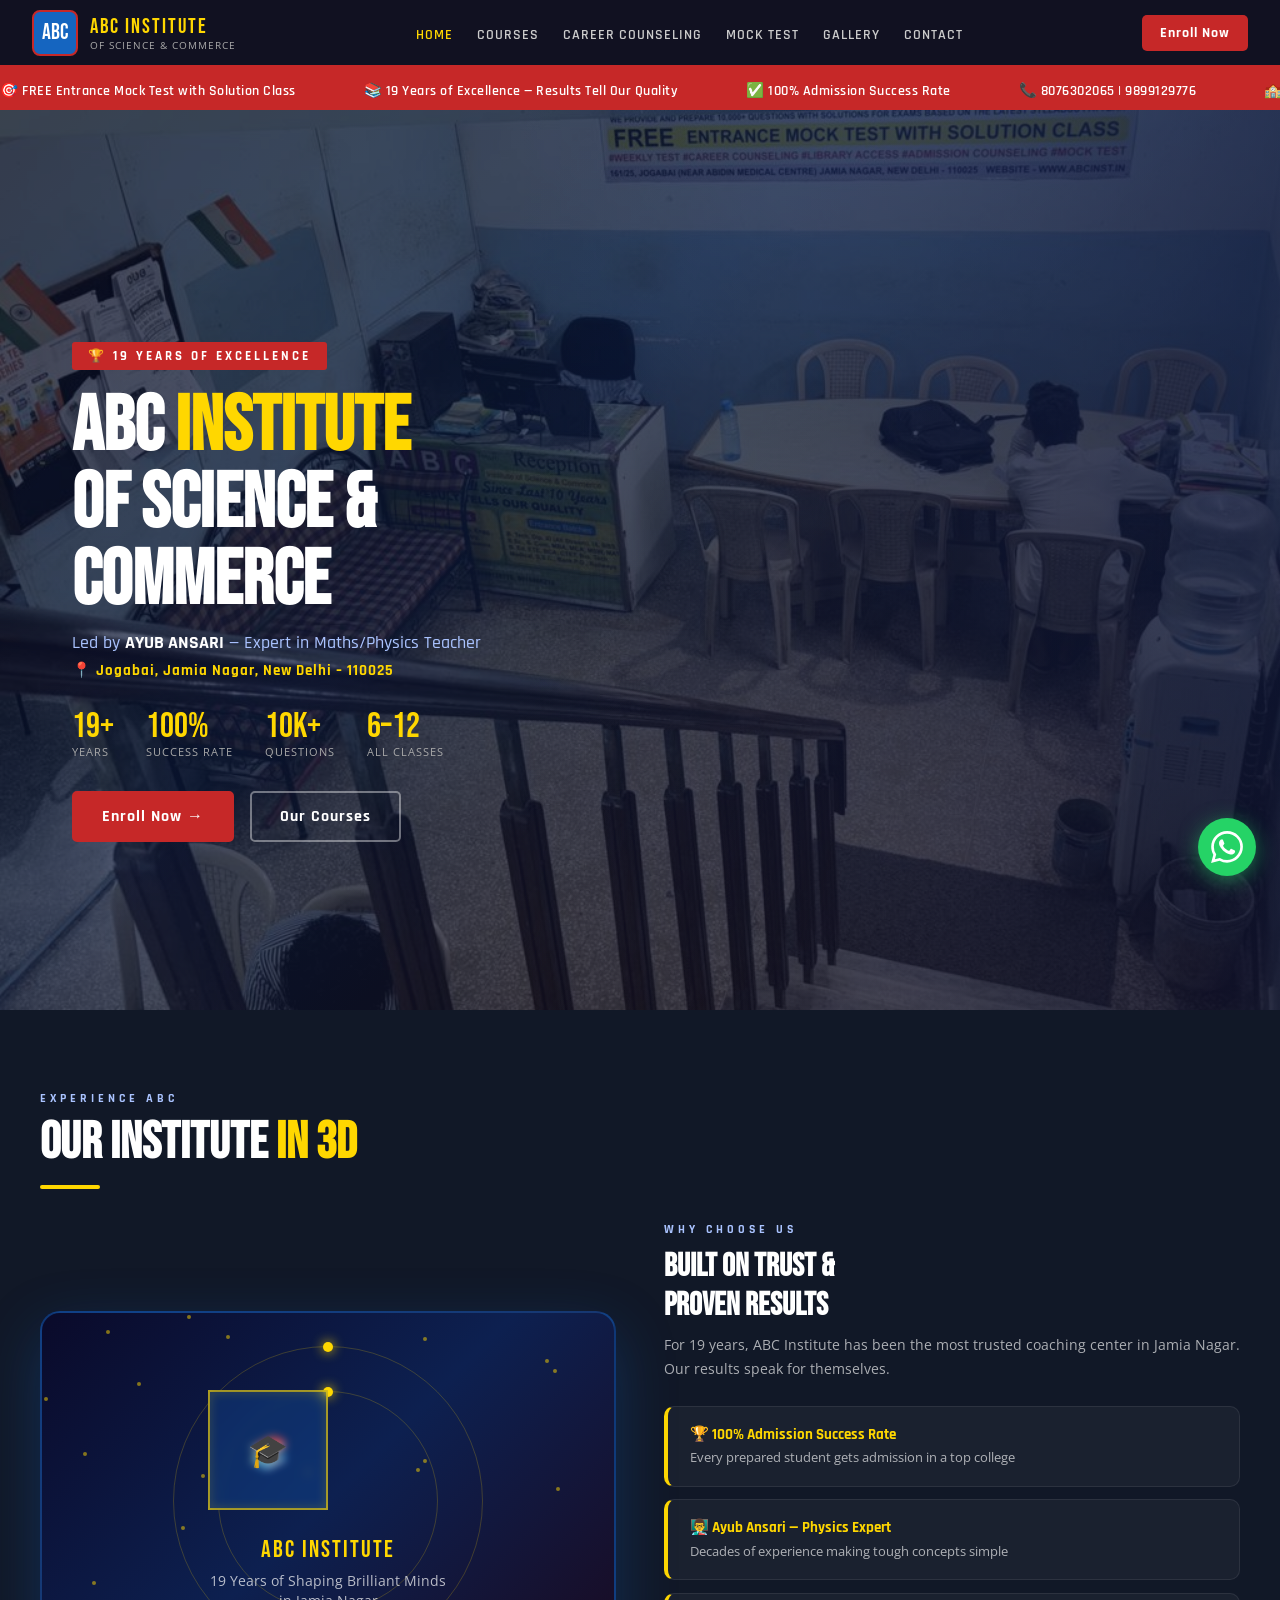
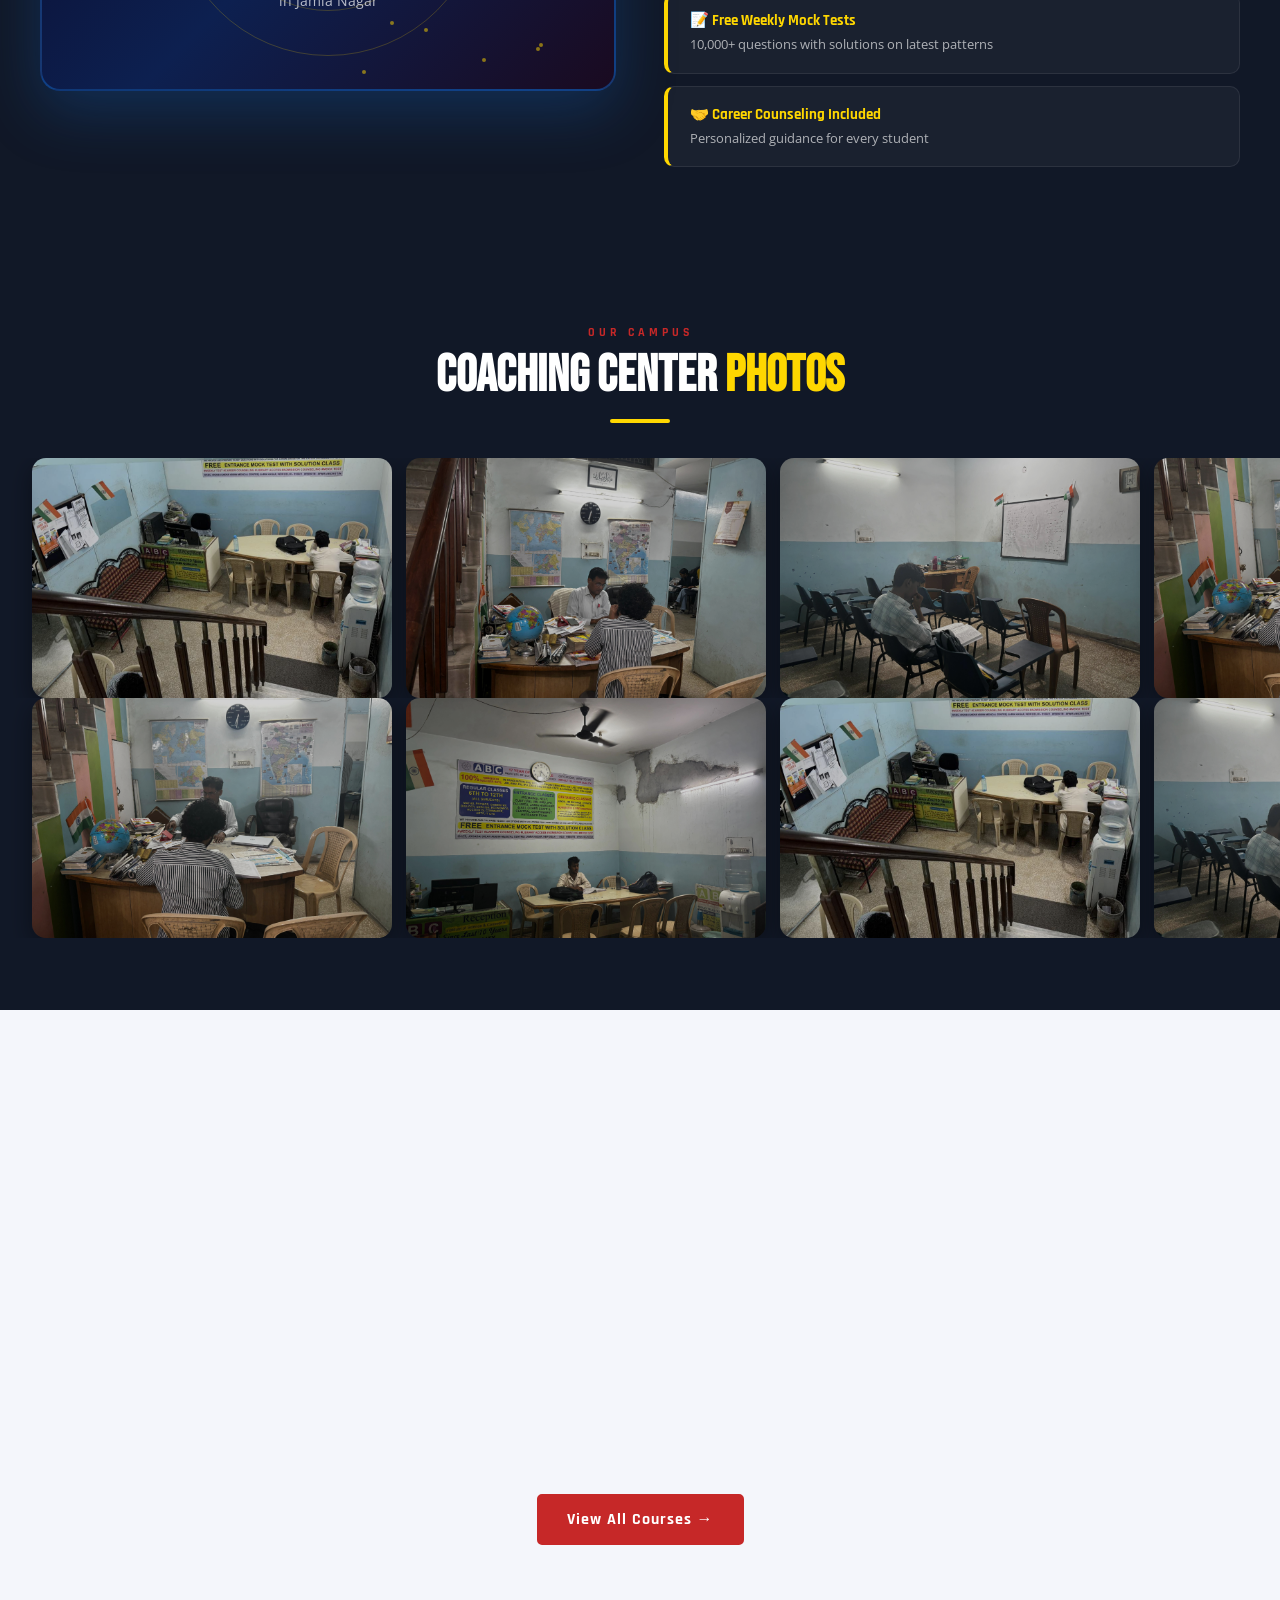
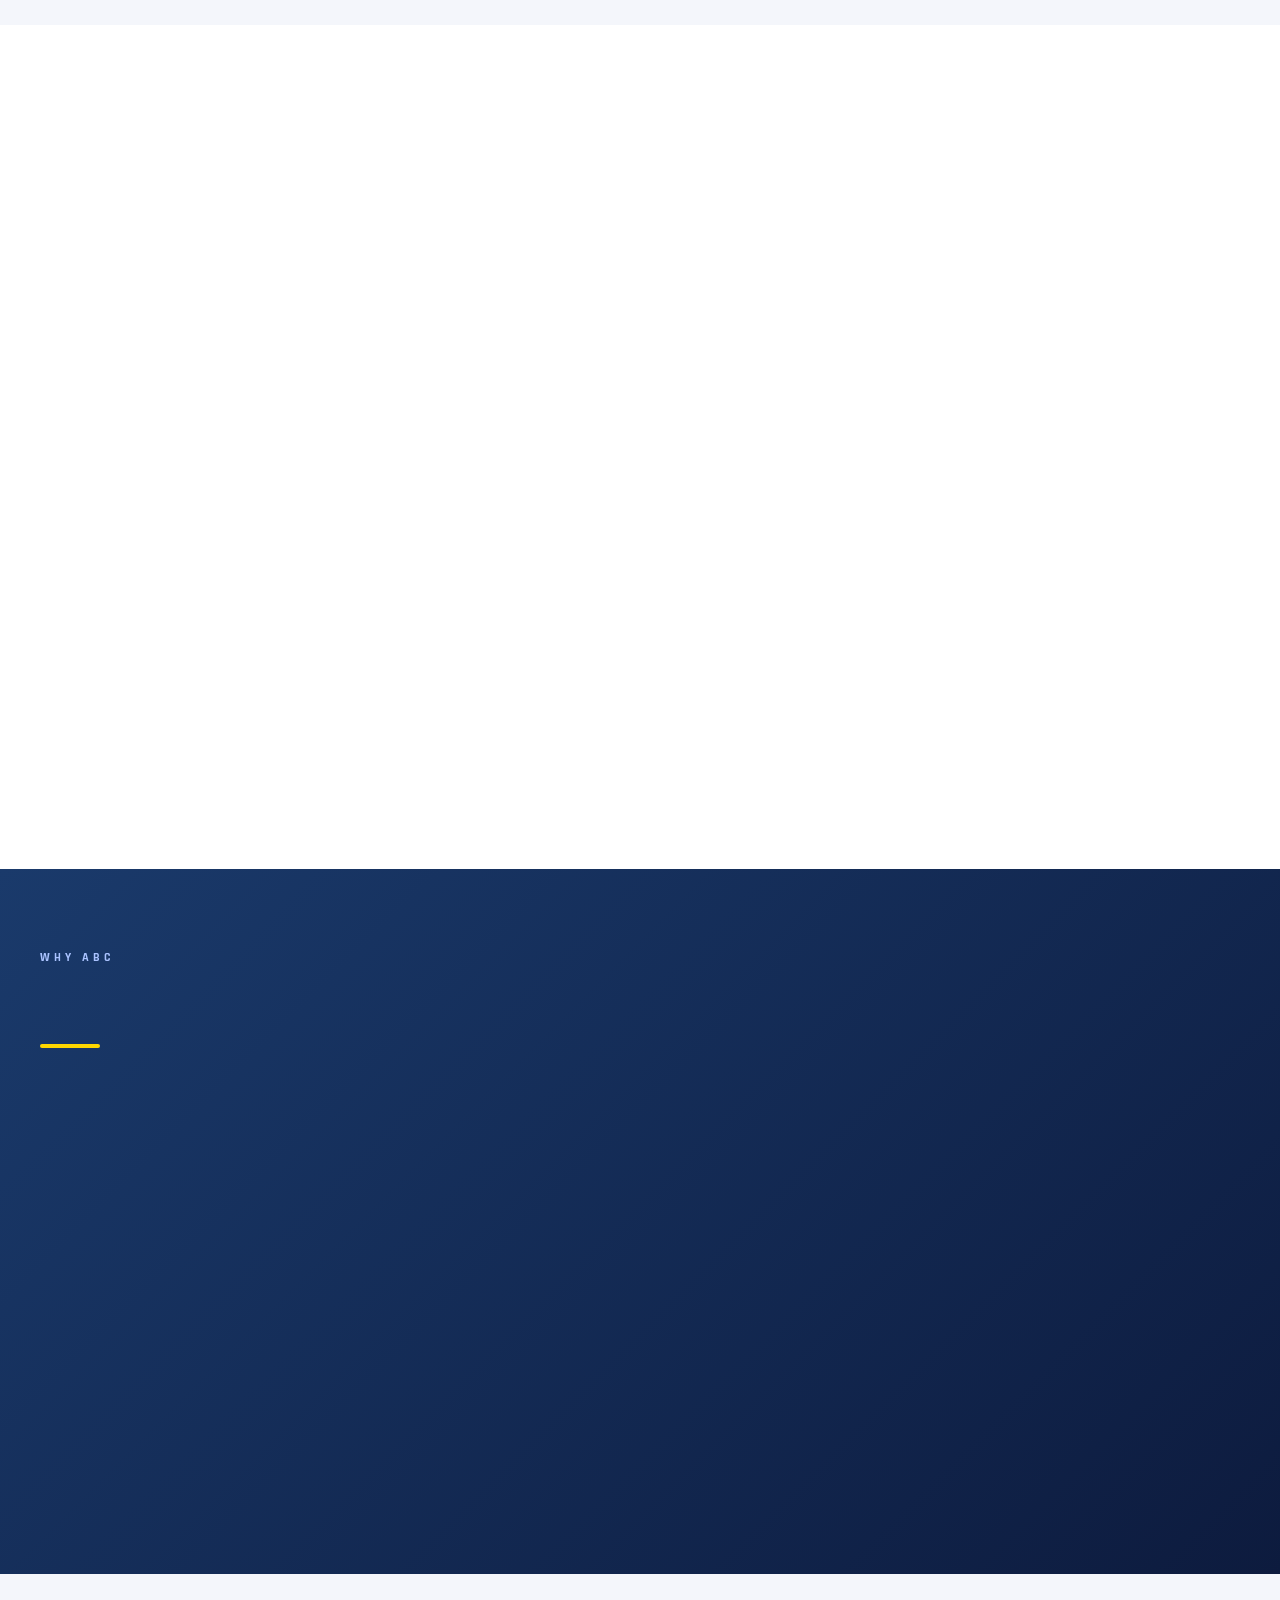
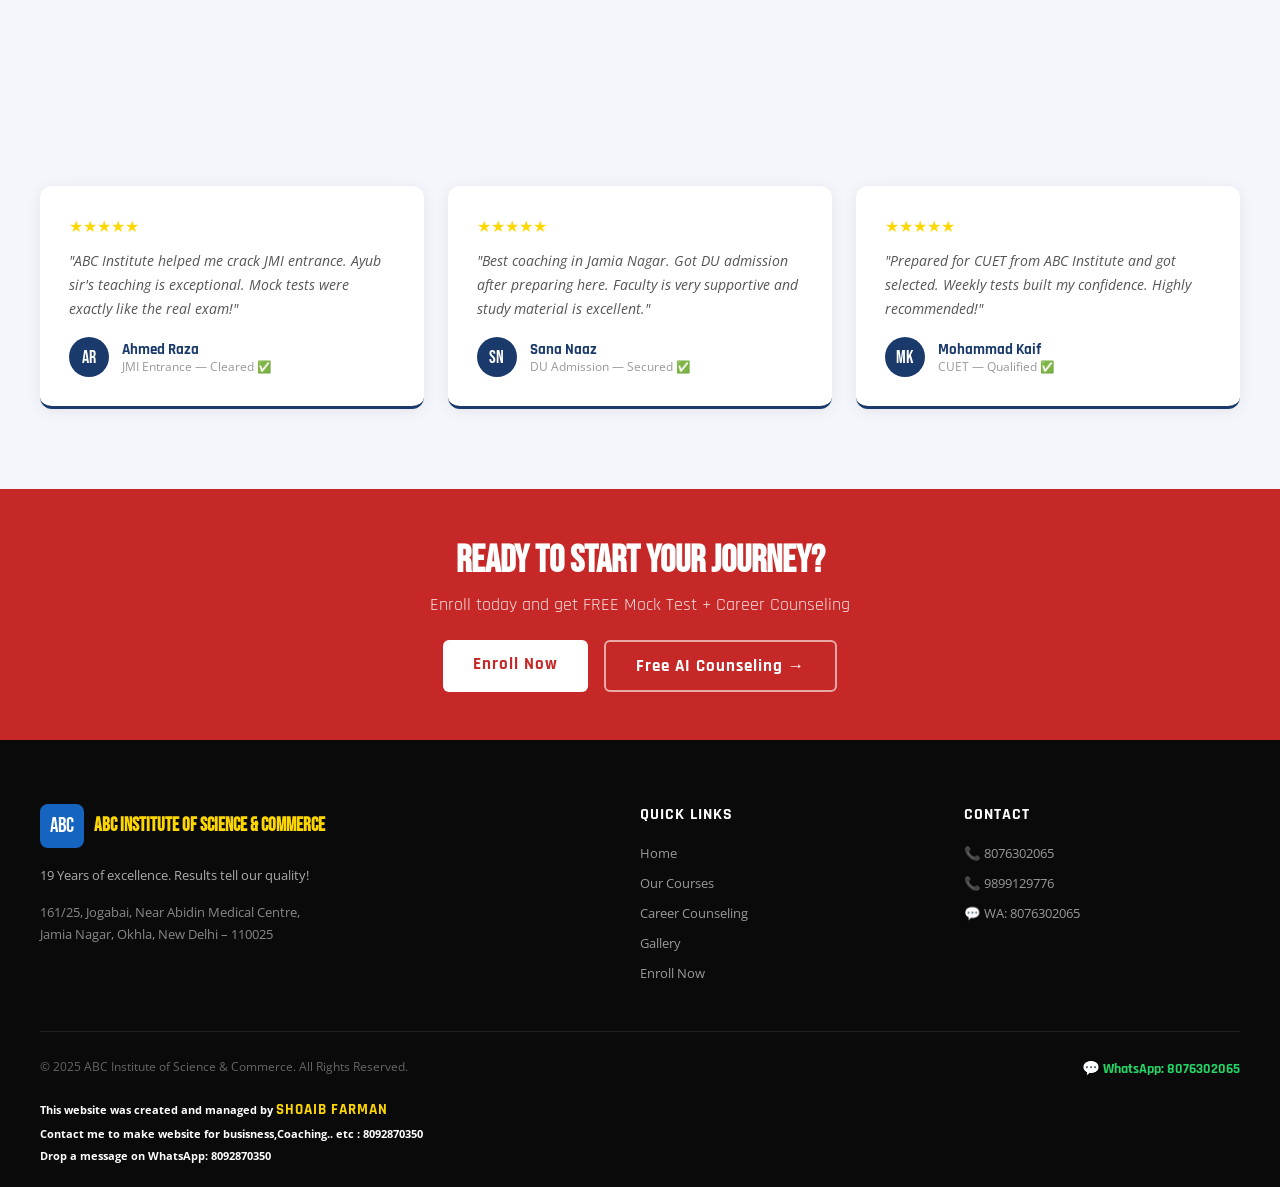
==== commit 20d6d066: "manged by shoaib farman add" ====
--- a/index.html
+++ b/index.html
@@ -525,11 +525,19 @@
           <p>
             © 2025 ABC Institute of Science &amp; Commerce. All Rights Reserved.
           </p>
-          <div class="wa-num">
+            <div class="wa-num">
             <a href="https://wa.me/918076302065" target="_blank"
               >💬 WhatsApp: 8076302065</a
             >
           </div>
+        </div>
+        <br>
+        <div>
+          <ul type="square">
+            <li> <h6>This website was created and managed by <strong class="hero-leader">SHOAIB FARMAN</strong></h6></li>
+            <li><h6>Contact me to make website for busisness,Coaching.. etc : 8092870350</h6></li>
+            <li><h6>Drop a message on WhatsApp: 8092870350</h6></li>
+          </ul>
         </div>
       </div>
     </footer>
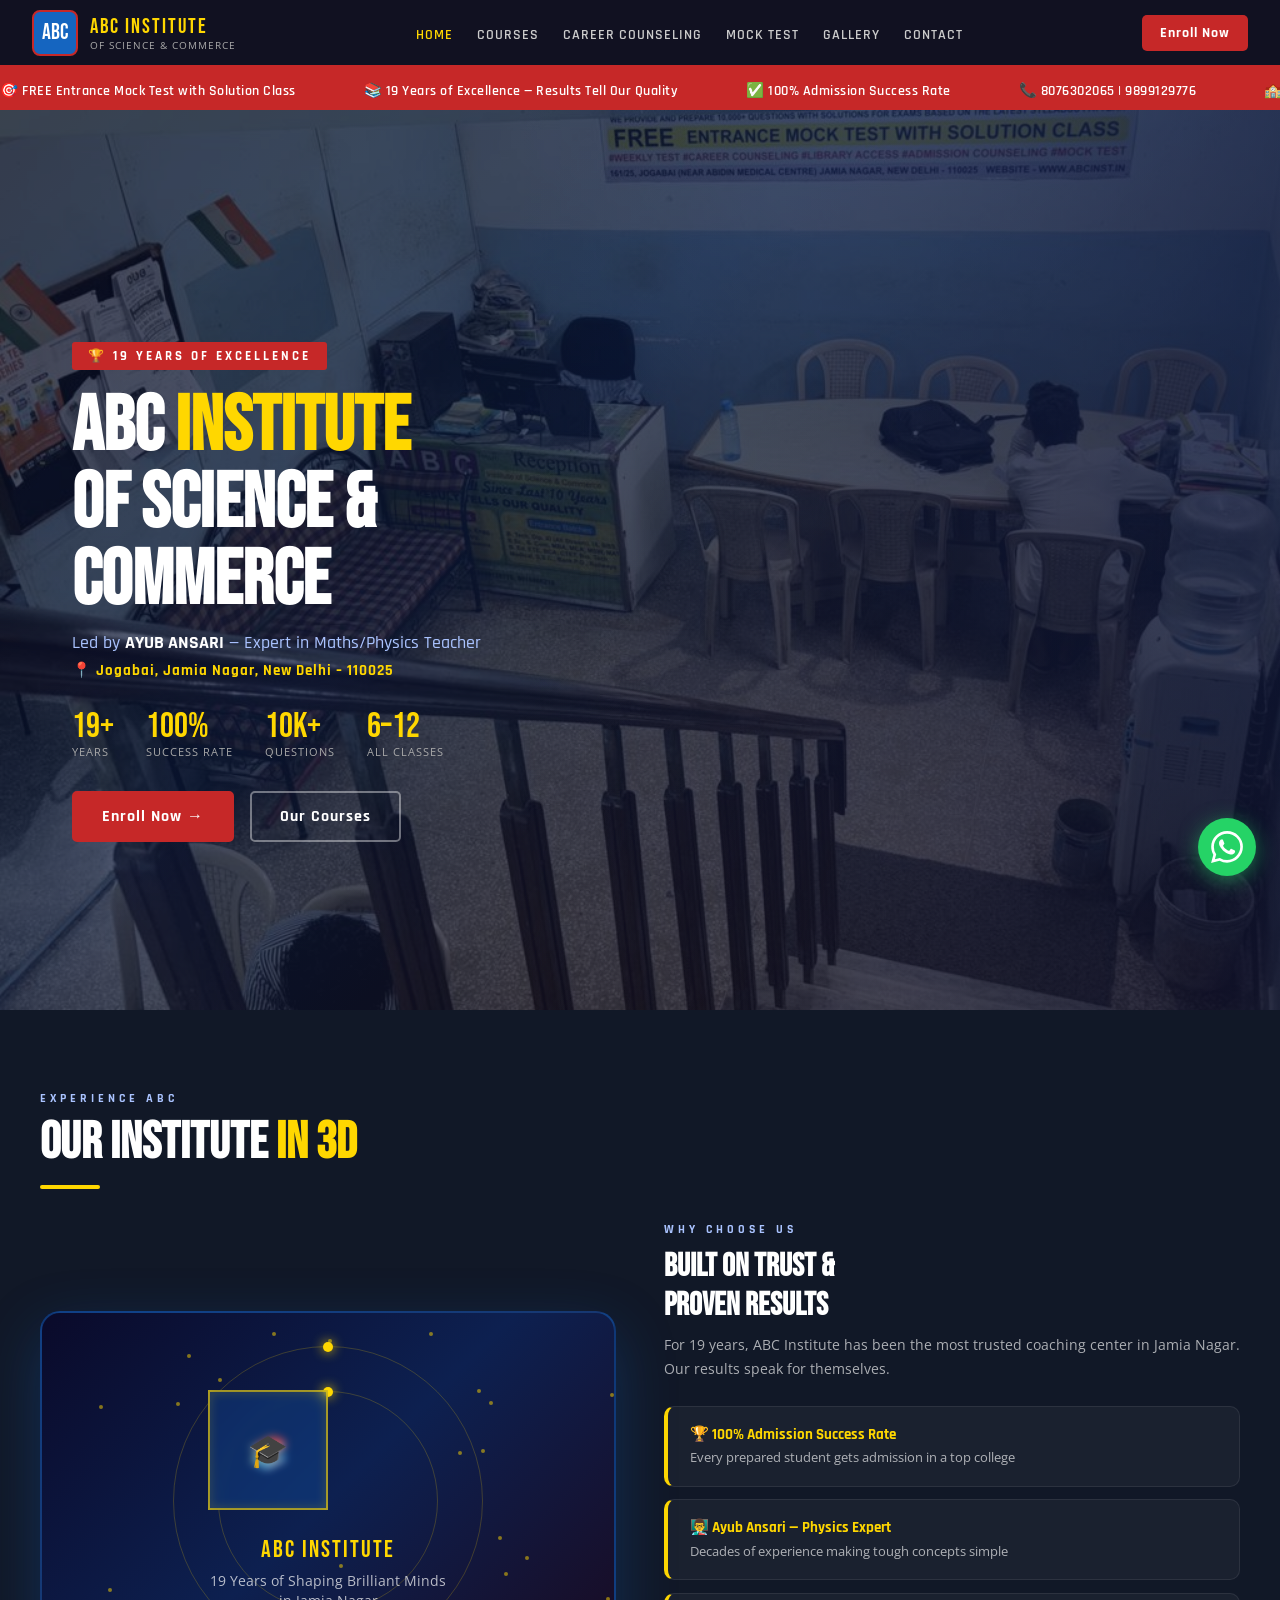
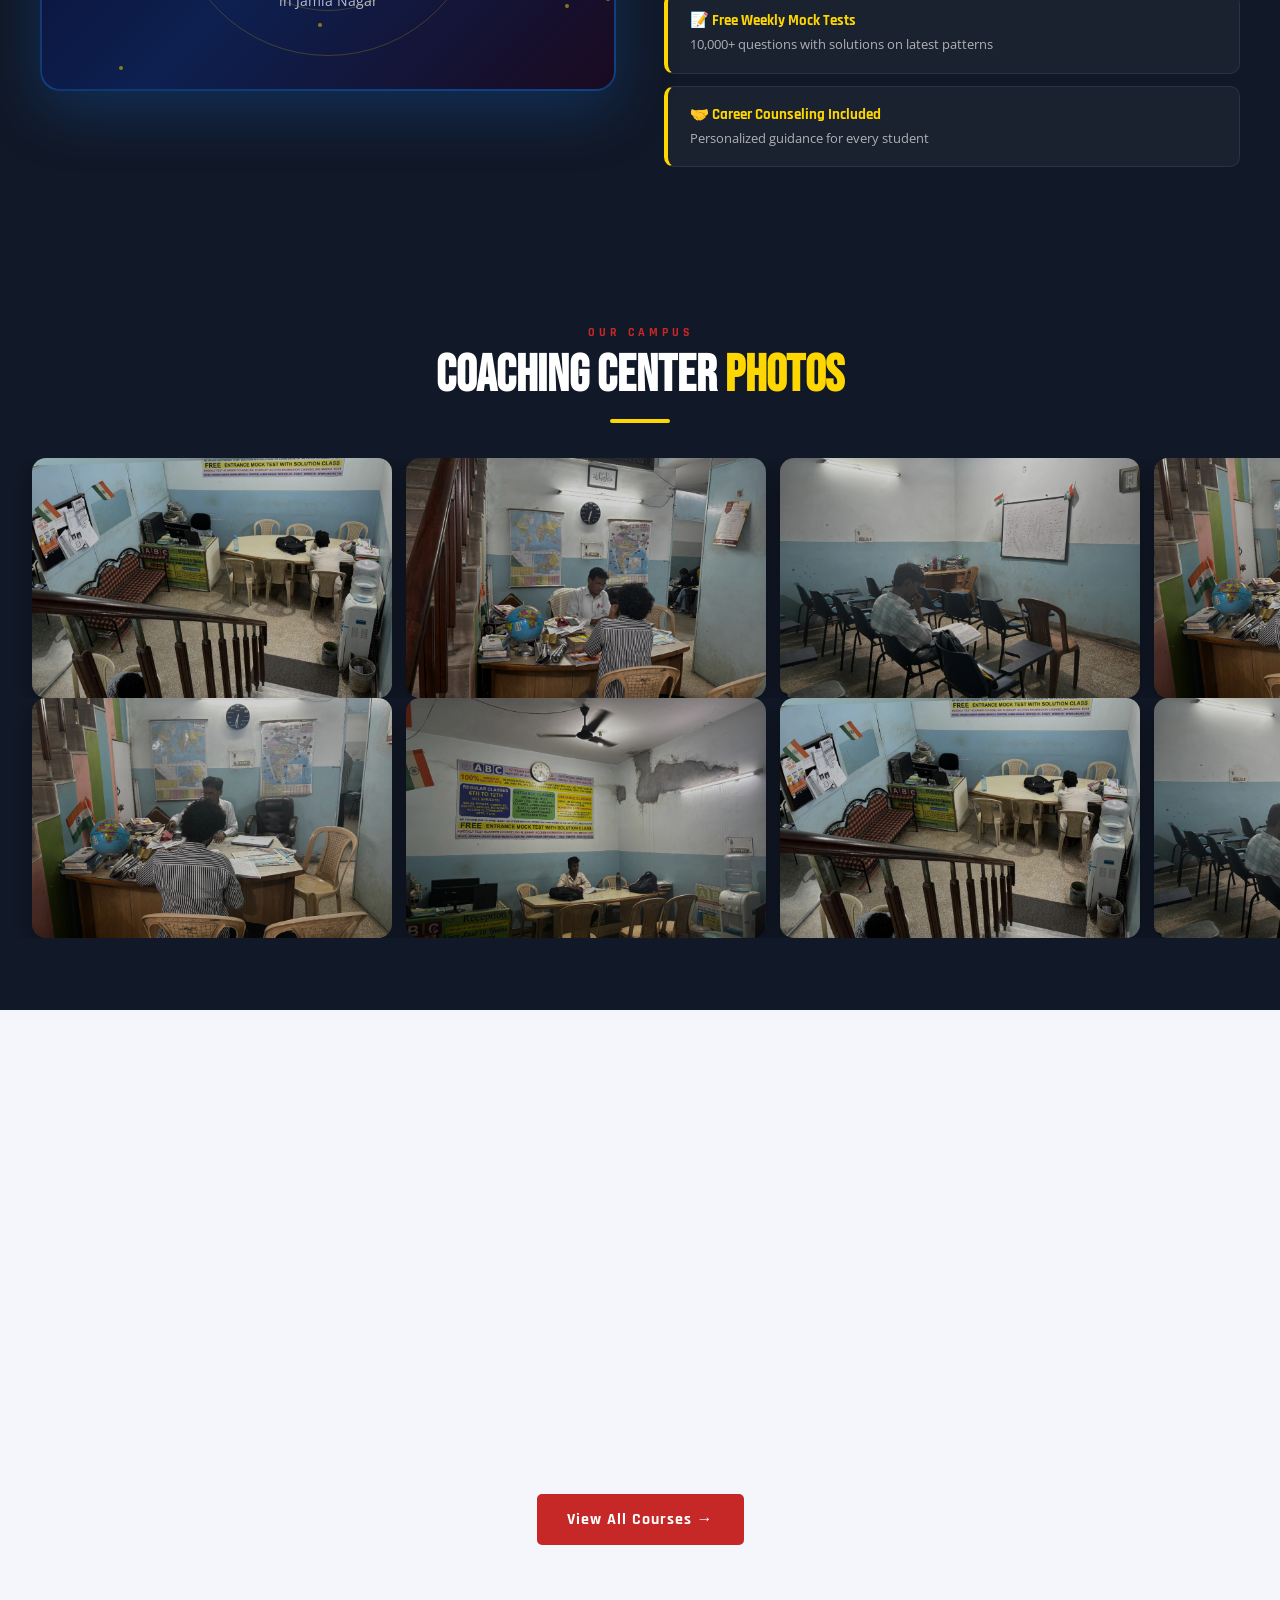
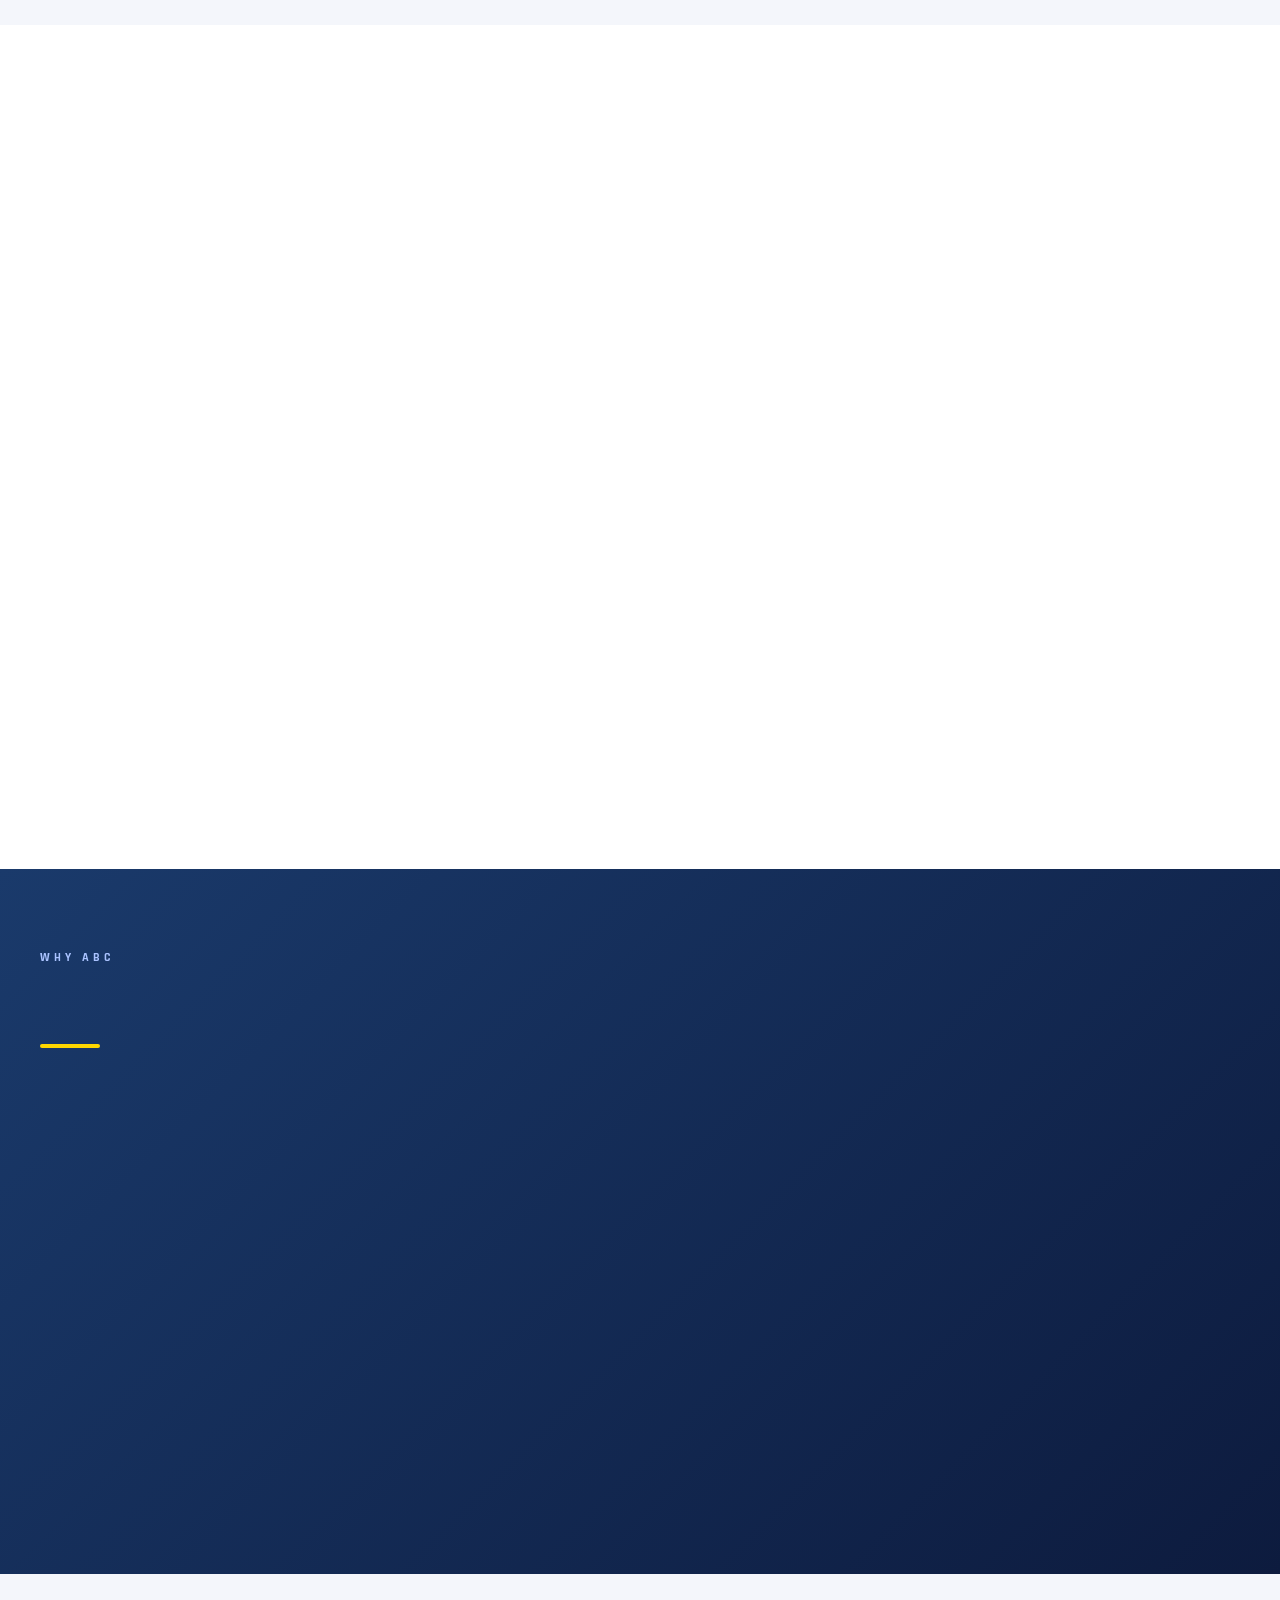
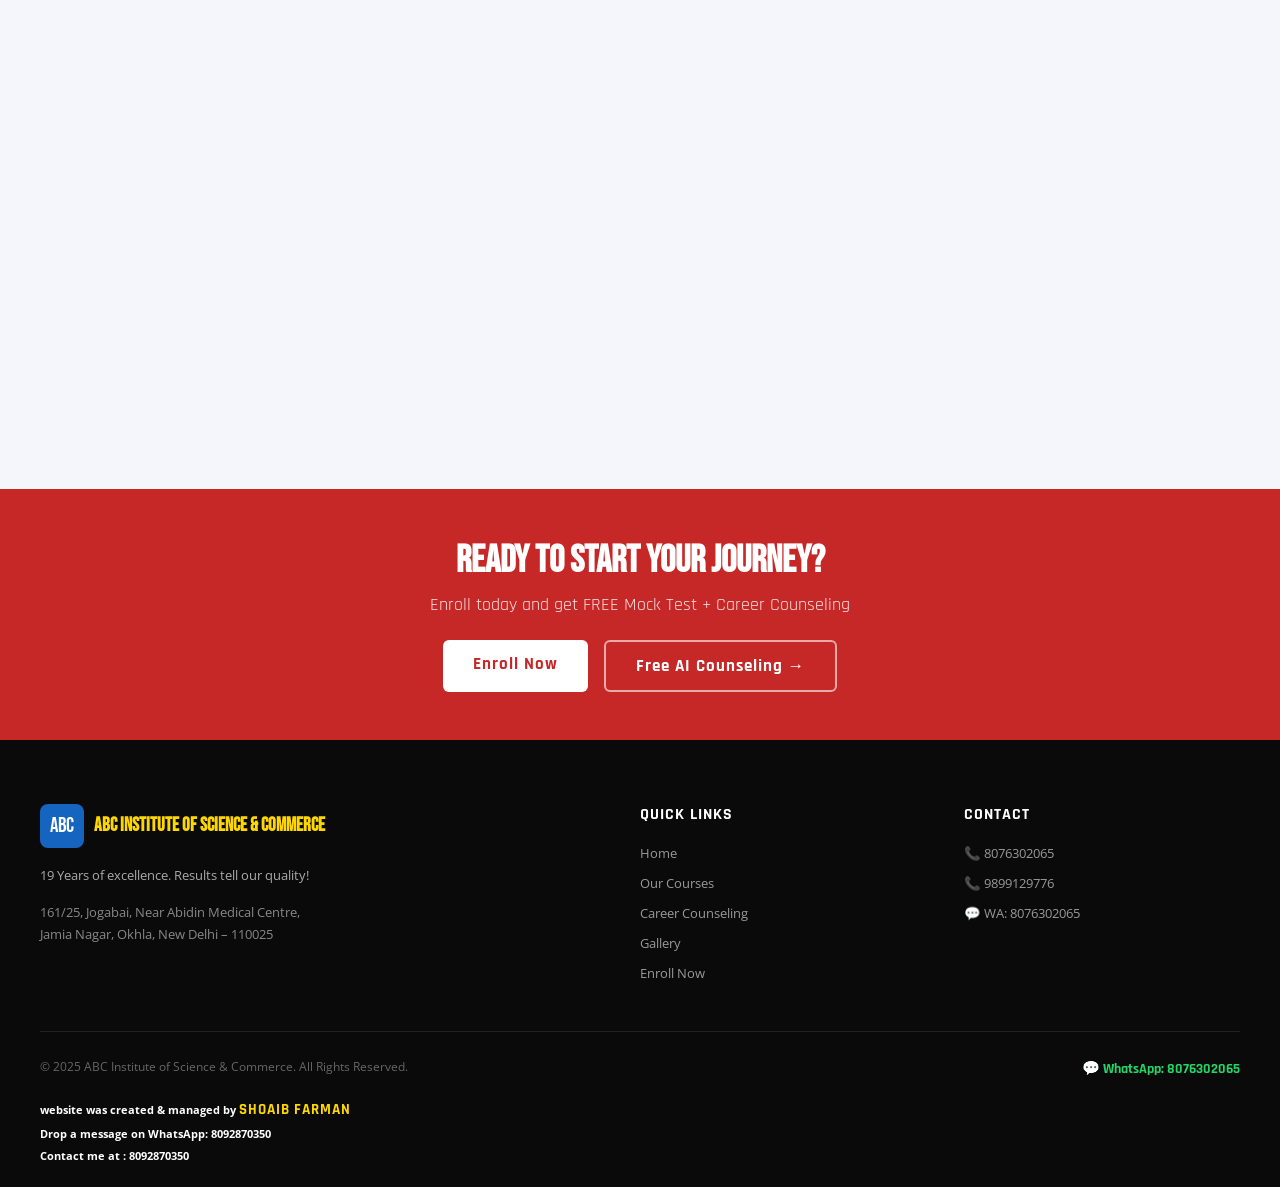
==== commit 5eb5f980: "corrected lining" ====
--- a/index.html
+++ b/index.html
@@ -534,9 +534,10 @@
         <br>
         <div>
           <ul type="square">
-            <li> <h6>This website was created and managed by <strong class="hero-leader">SHOAIB FARMAN</strong></h6></li>
-            <li><h6>Contact me to make website for busisness,Coaching.. etc : 8092870350</h6></li>
+            <li> <h6>website was created & managed by <strong class="hero-leader">SHOAIB FARMAN</strong></h6></li>
             <li><h6>Drop a message on WhatsApp: 8092870350</h6></li>
+            <li><h6>Contact me at : 8092870350</h6></li>
+            
           </ul>
         </div>
       </div>
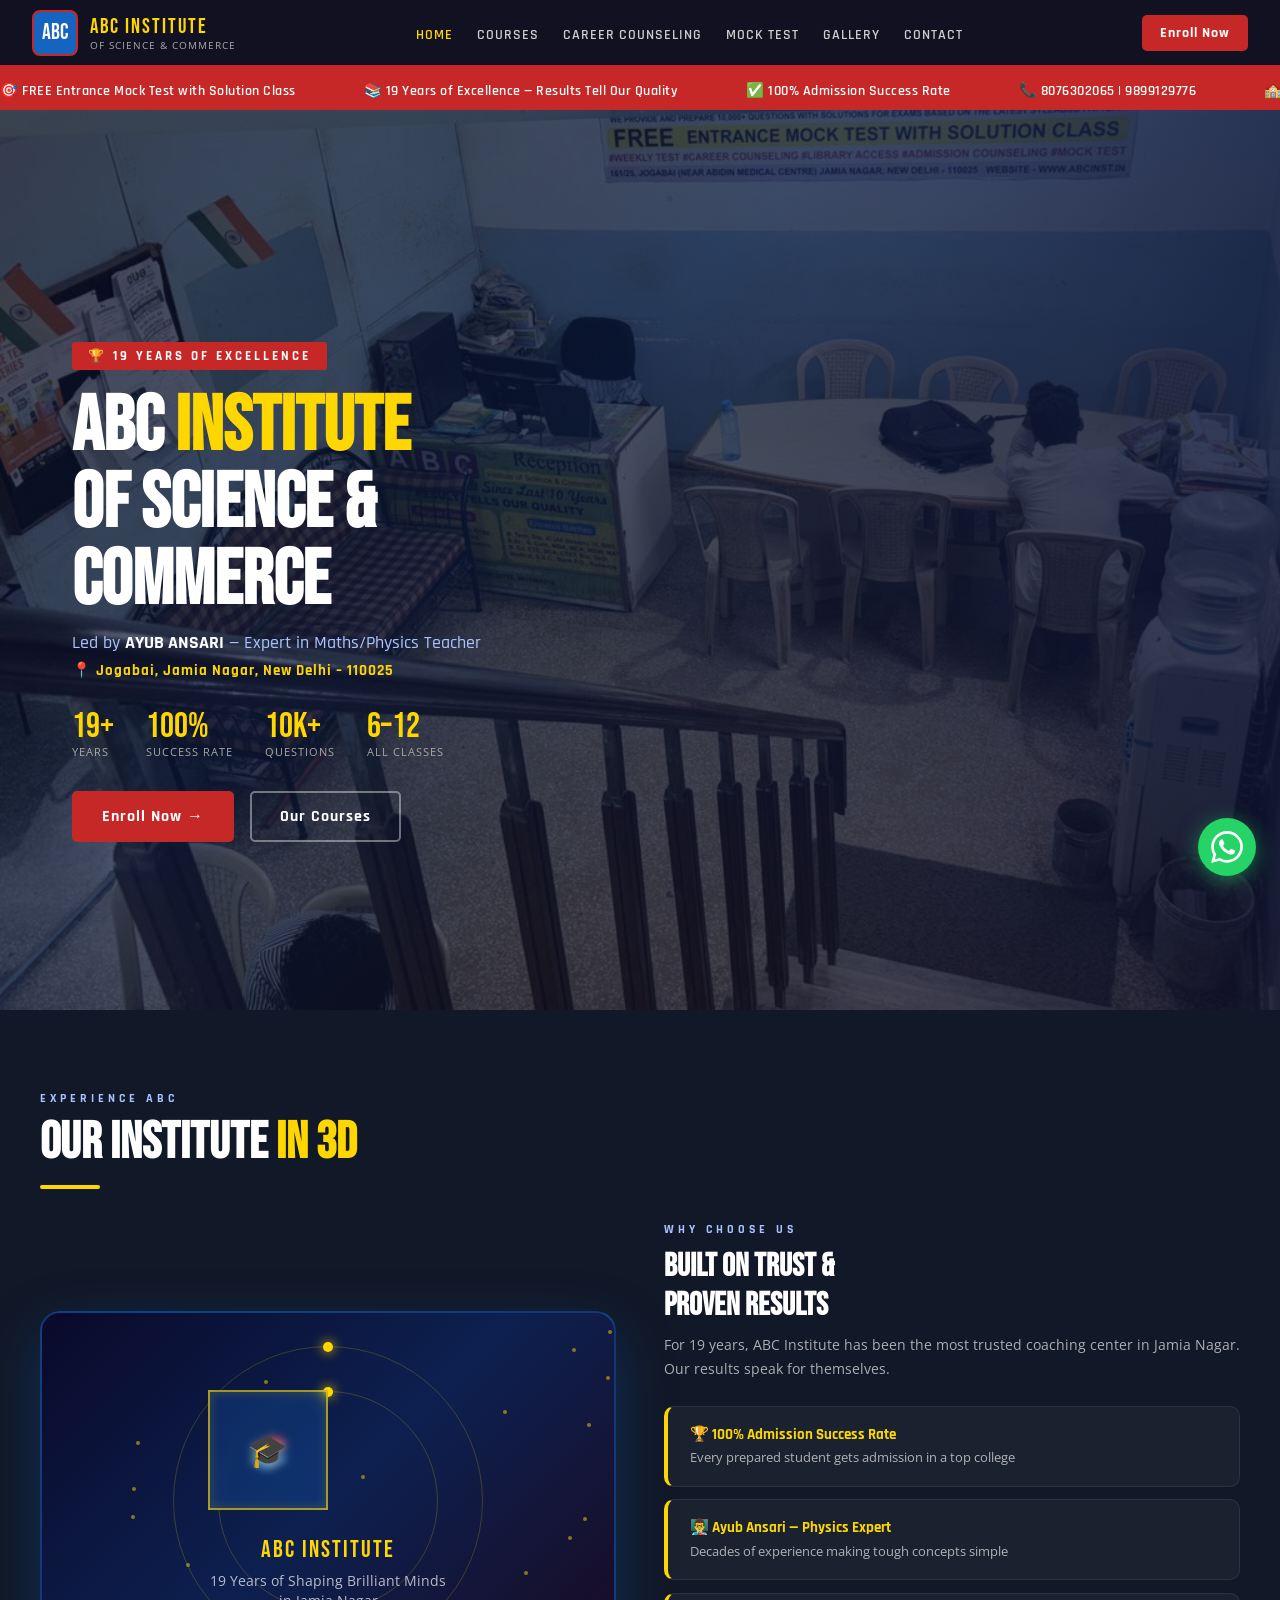
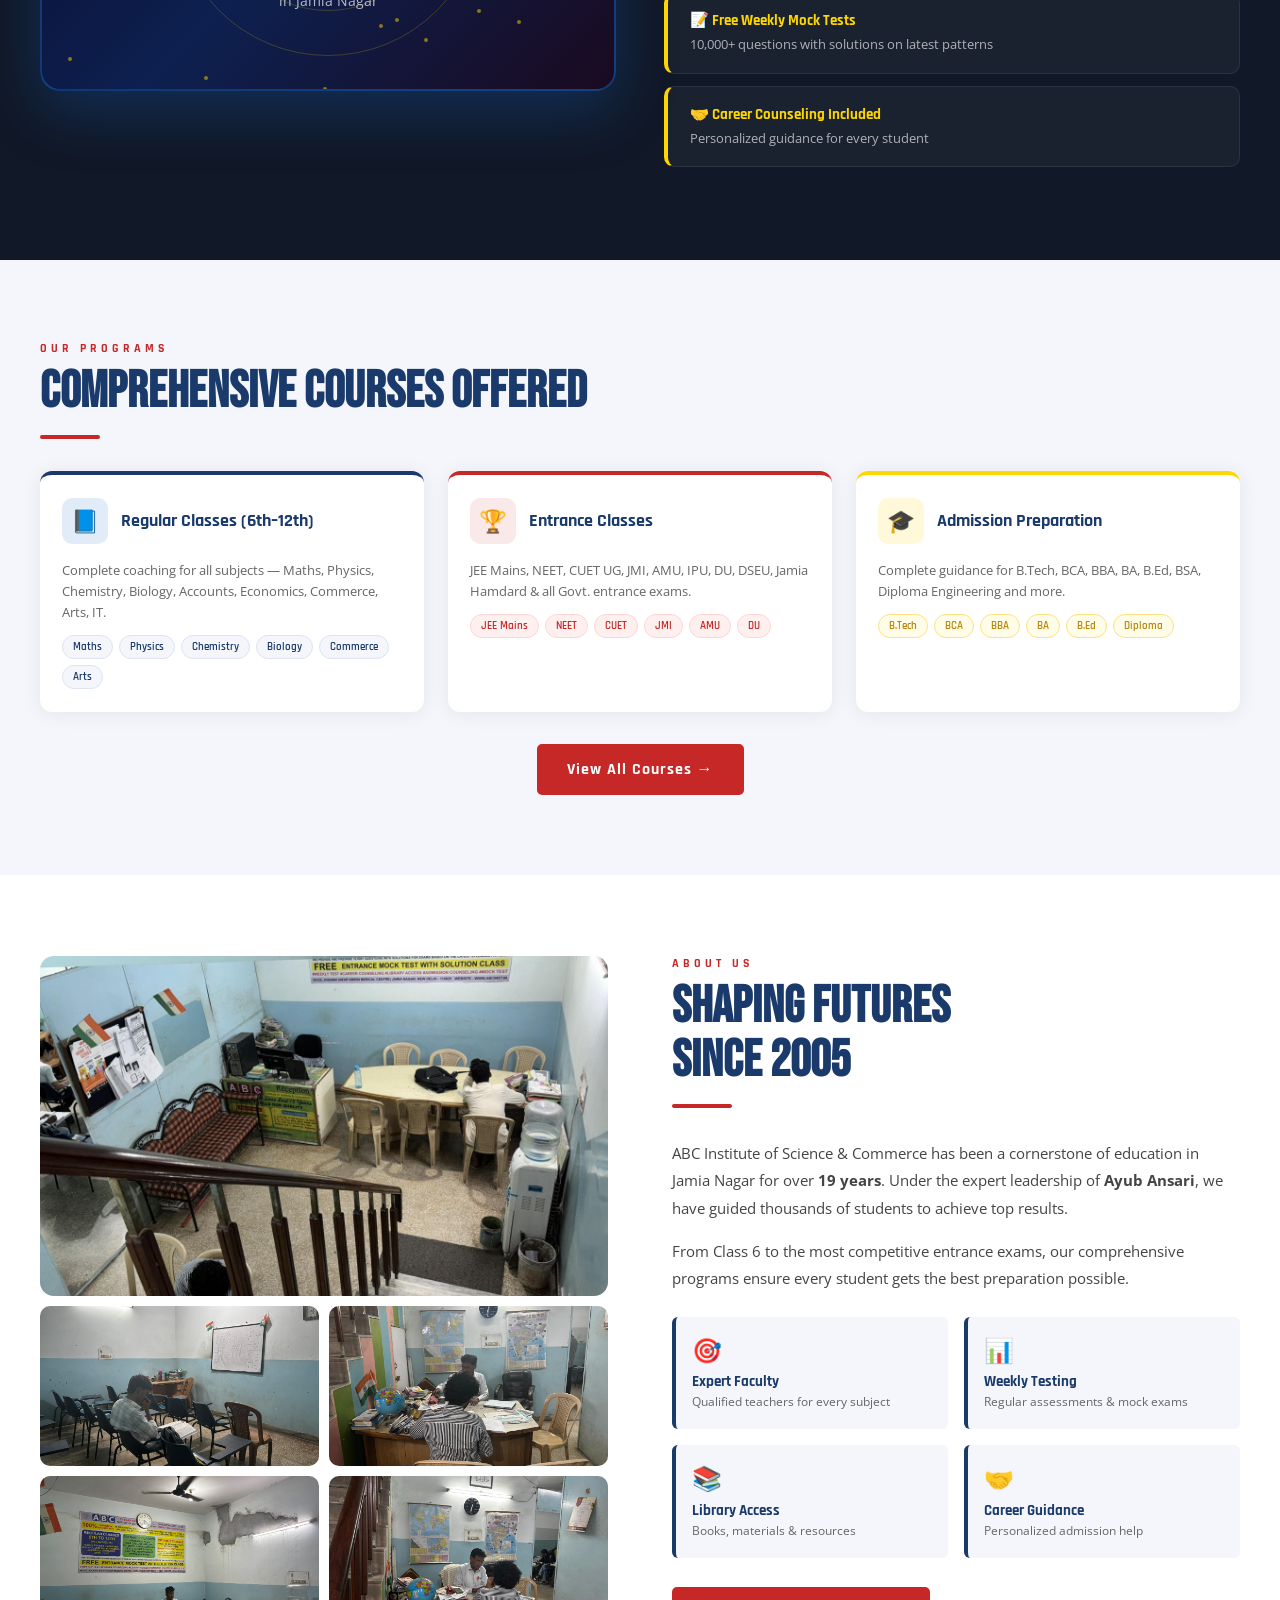
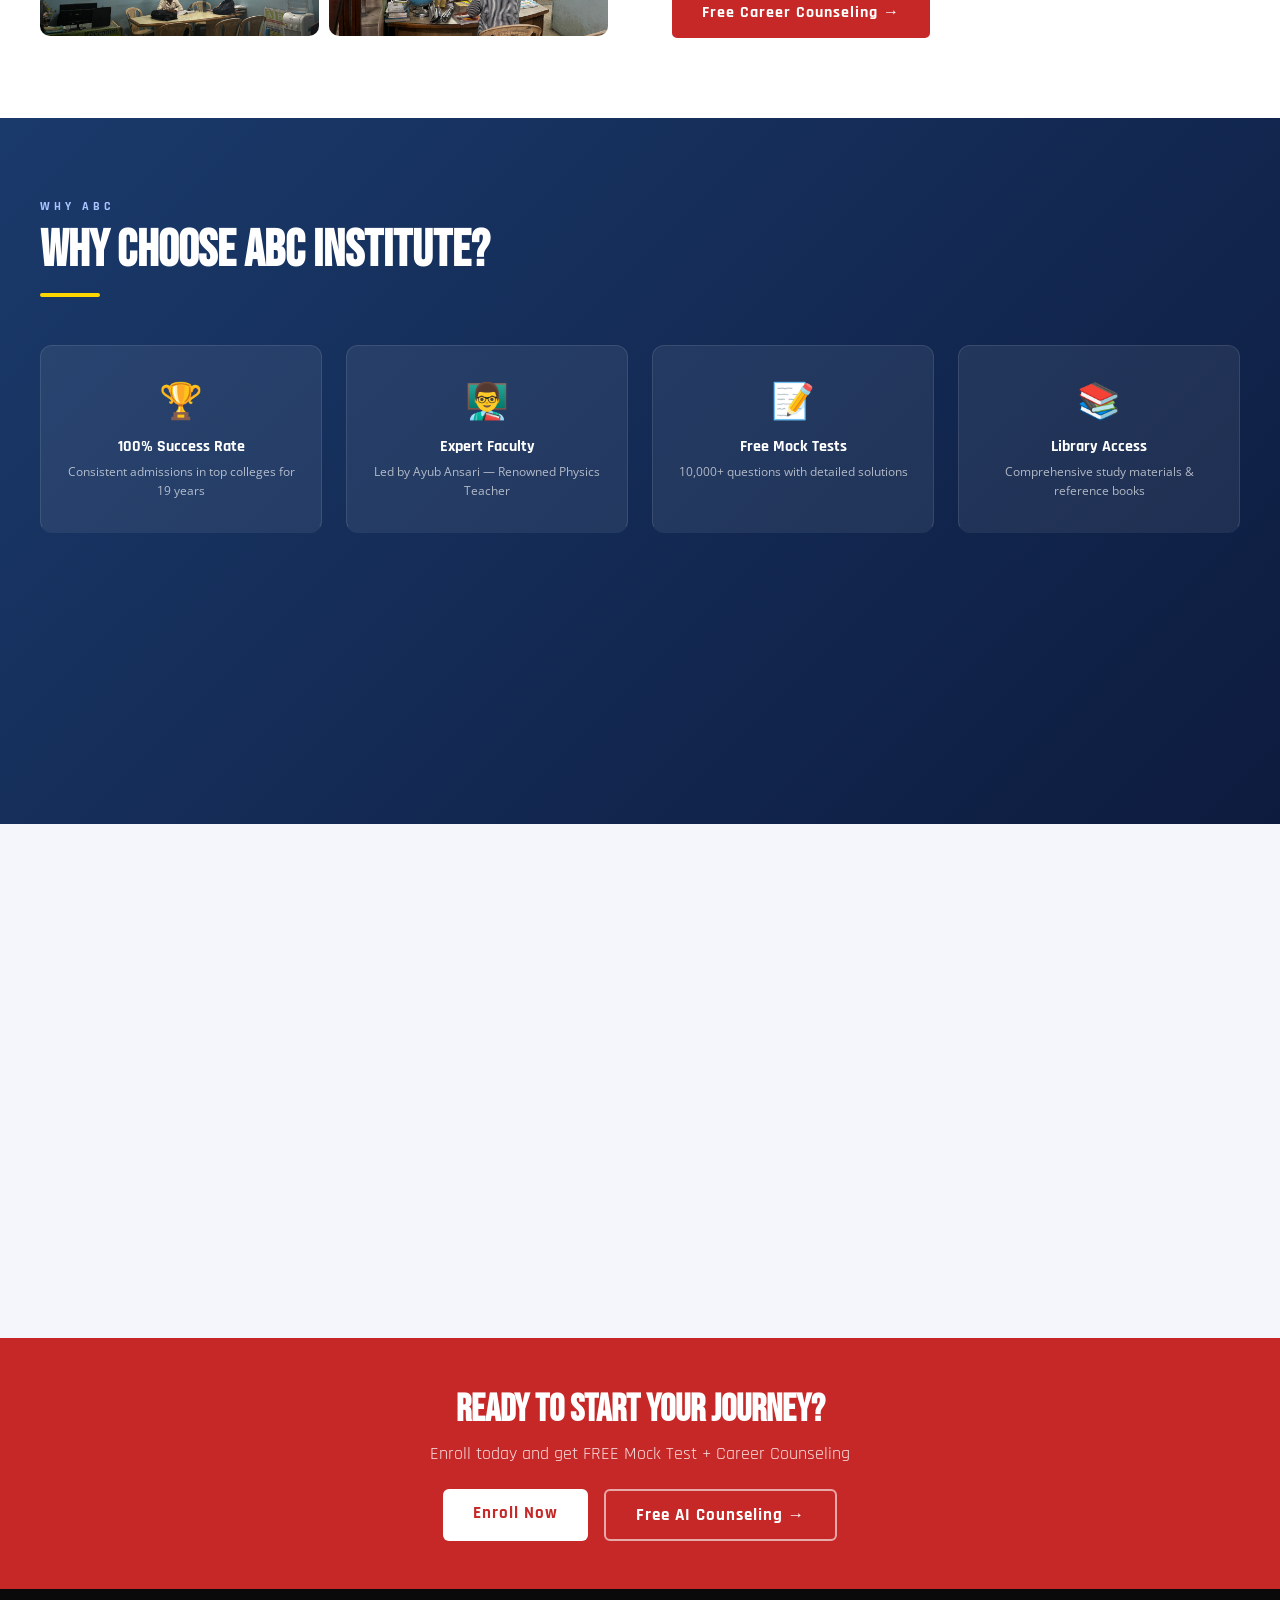
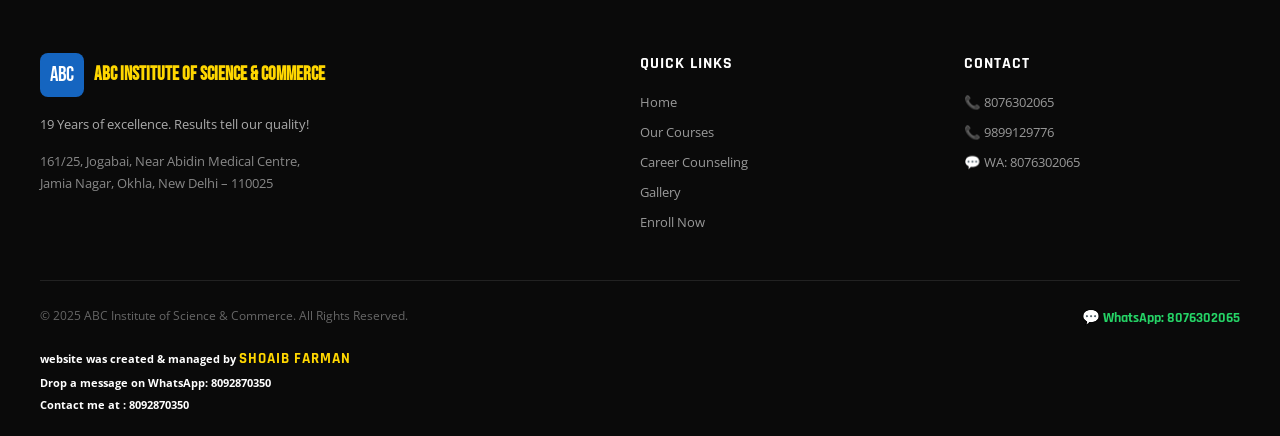
==== commit 12118704: "i changed the showing comment and removed the scroller for coumpus photos" ====
--- a/index.html
+++ b/index.html
@@ -22,11 +22,11 @@
       </a>
       <ul class="nav-links">
         <li><a href="index.html" class="active">Home</a></li>
-        <li><a href="courses.html">Courses</a></li>
-        <li><a href="counseling.html">Career Counseling</a></li>
-        <li><a href="mocktest.html">Mock Test</a></li>
-        <li><a href="gallery.html">Gallery</a></li>
-        <li><a href="contact.html">Contact</a></li>
+        <li><a href="courses.html" title="click here to see courses menu">Courses</a></li>
+        <li><a href="counseling.html" title="click here to get free counseling">Career Counseling</a></li>
+        <li><a href="mocktest.html" title="click here to take mock test">Mock Test</a></li>
+        <li><a href="gallery.html" title="click here to view gallery">Gallery</a></li>
+        <li><a href="contact.html" title="click here to contact us">Contact</a></li>
       </ul>
       <!-- <a href="login.html" class="nav-cta">Singh up</a>-->
       <a href="contact.html" class="nav-cta">Enroll Now</a>
@@ -199,7 +199,7 @@
     </section>
 
     <!-- ═══ CAMPUS PHOTO SCROLLER — after 3D scene ═══ -->
-    <section class="campus-scroller-section">
+   <!-- <section class="campus-scroller-section">
       <div class="cs-header">
         <div class="section-label" class="label-light text-center">
           Our Campus
@@ -227,7 +227,7 @@
           <img src="images/hero_2.jpg" alt="Counseling" />
         </div>
       </div>
-    </section>
+    </section>-->
 
     <!-- COURSES PREVIEW -->
     <section class="courses-bg">
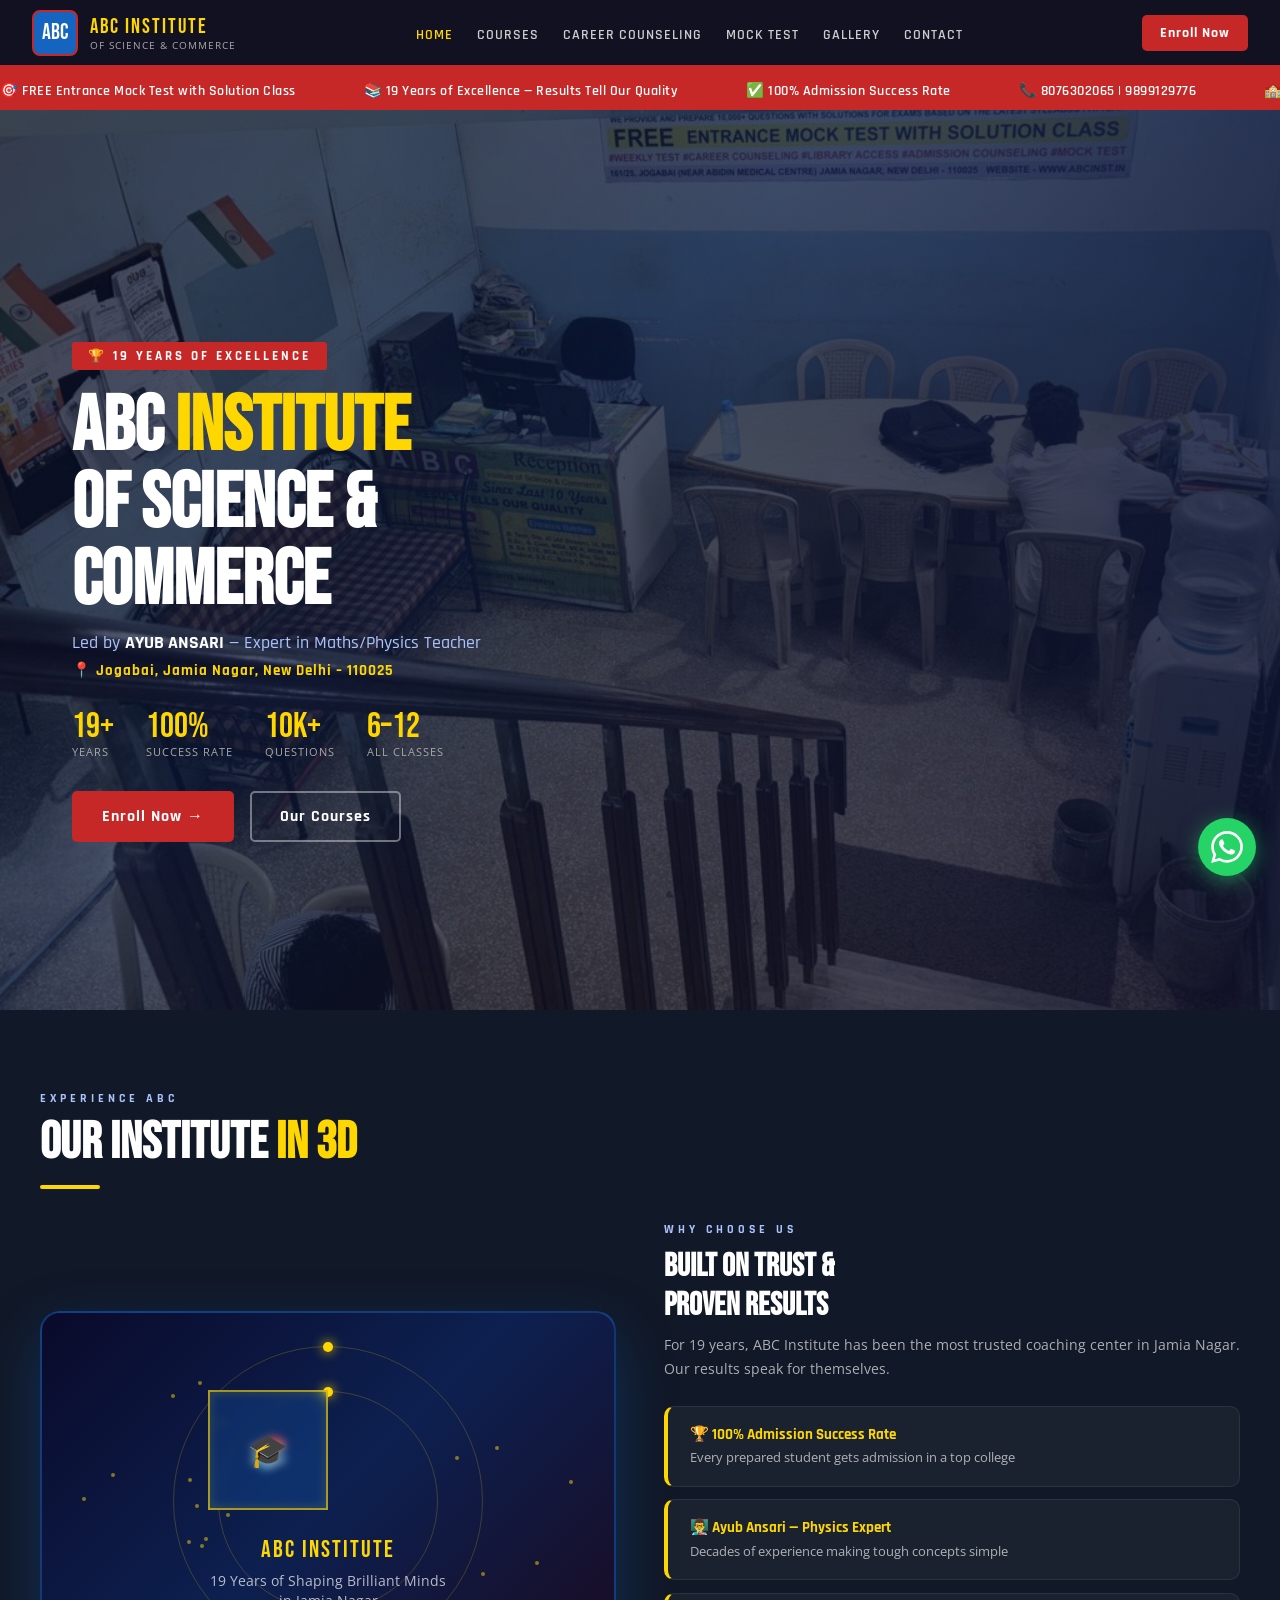
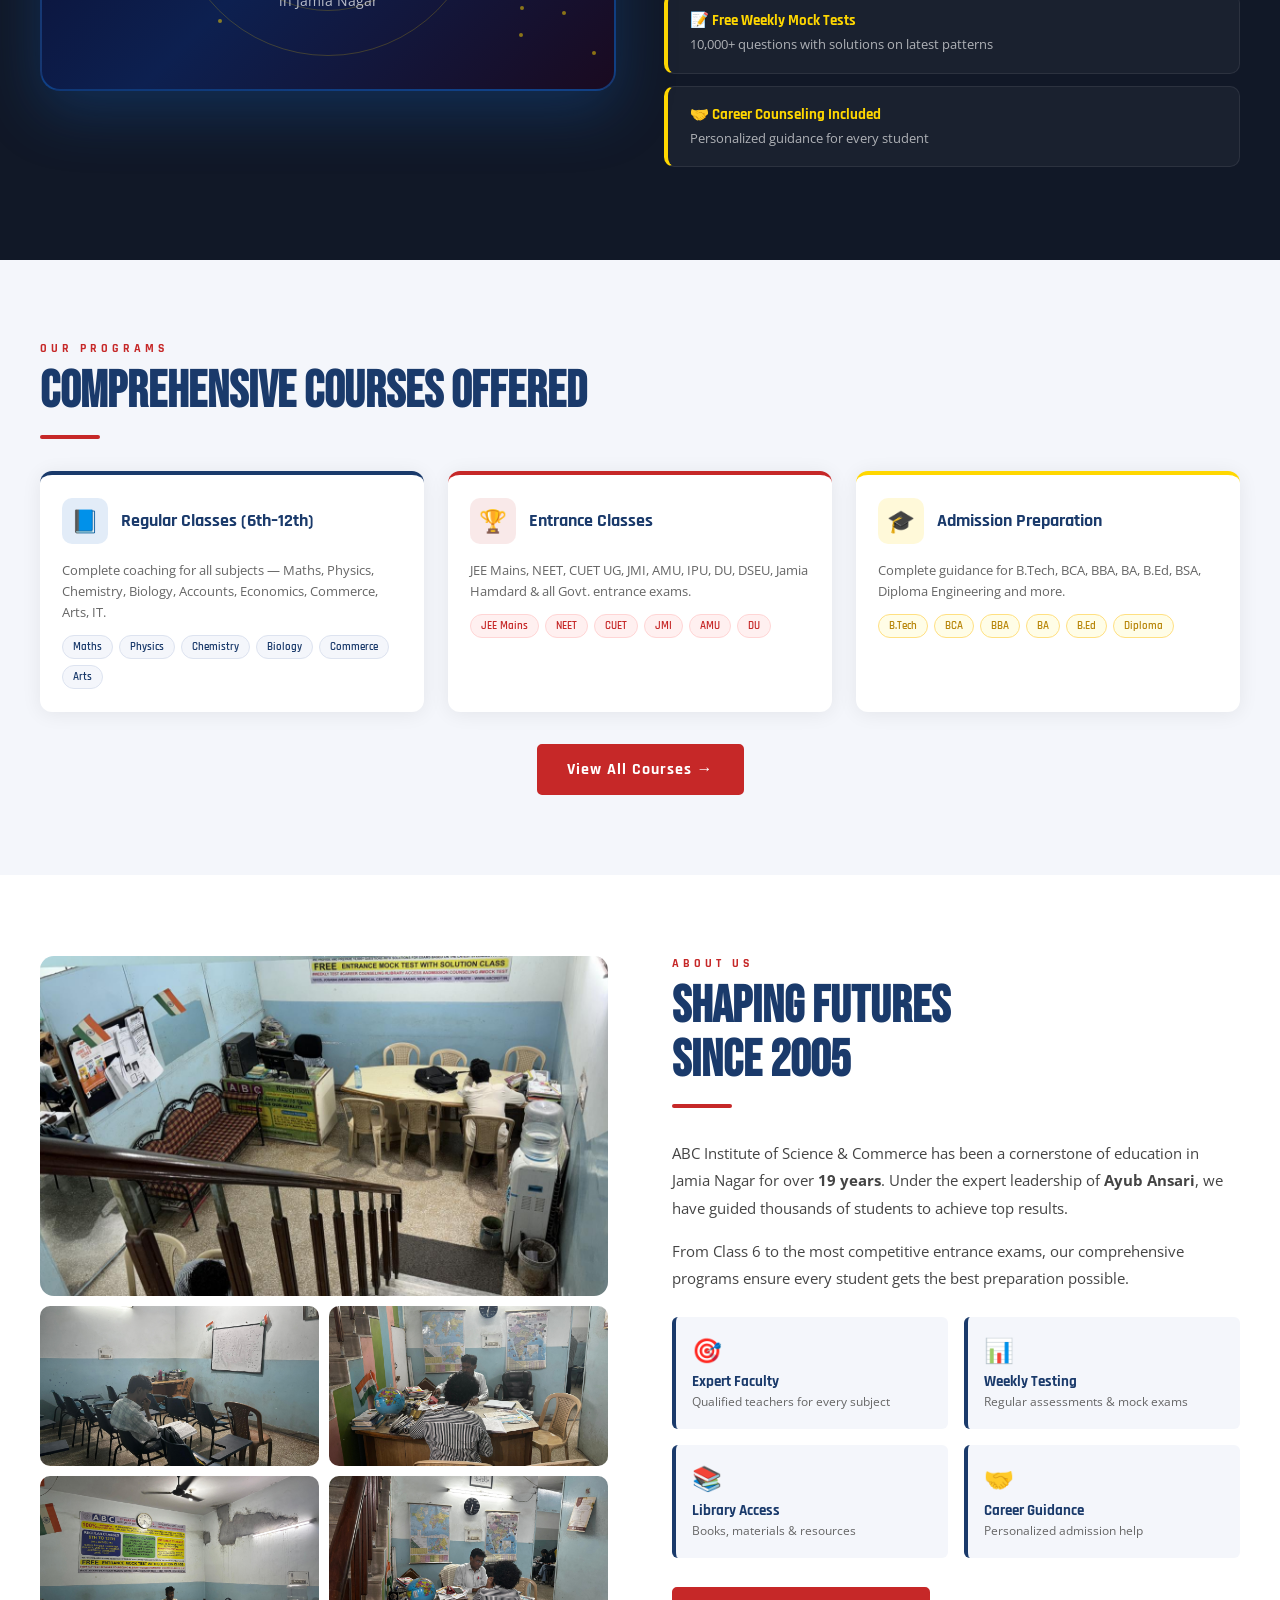
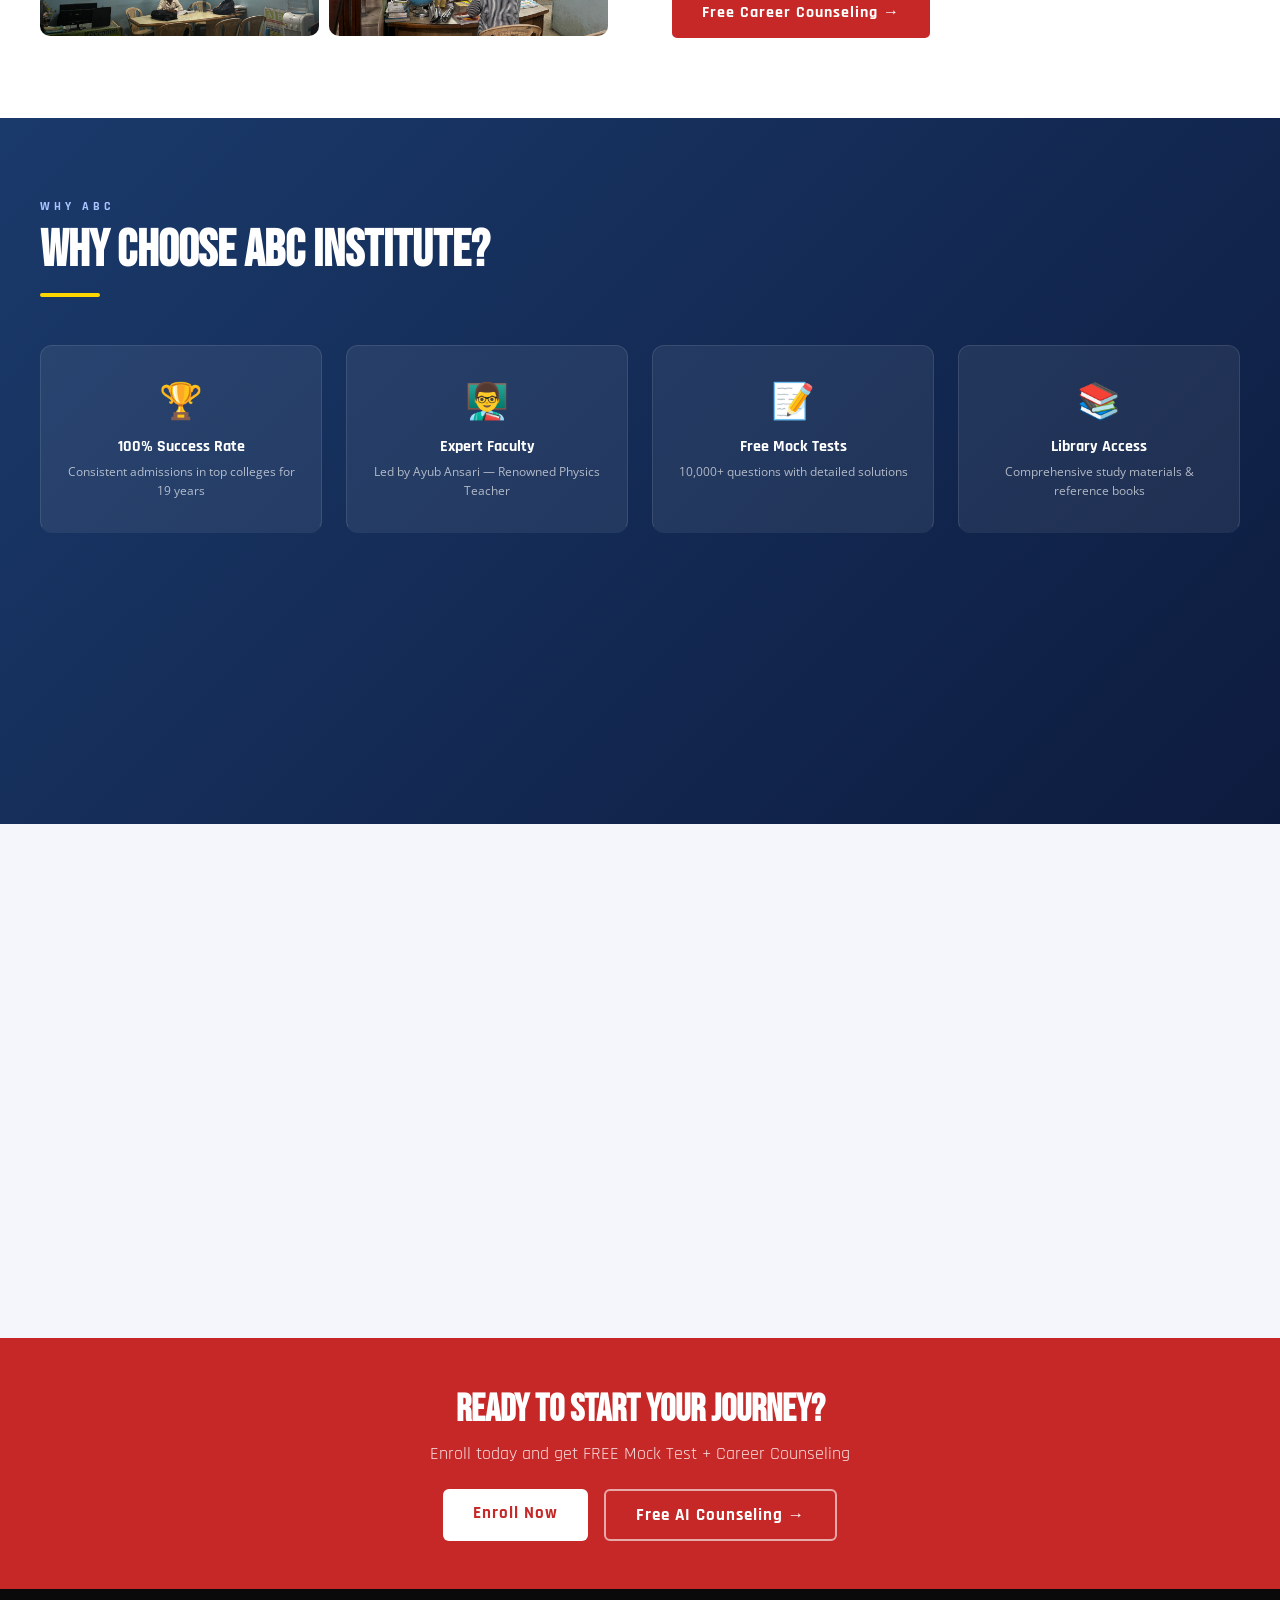
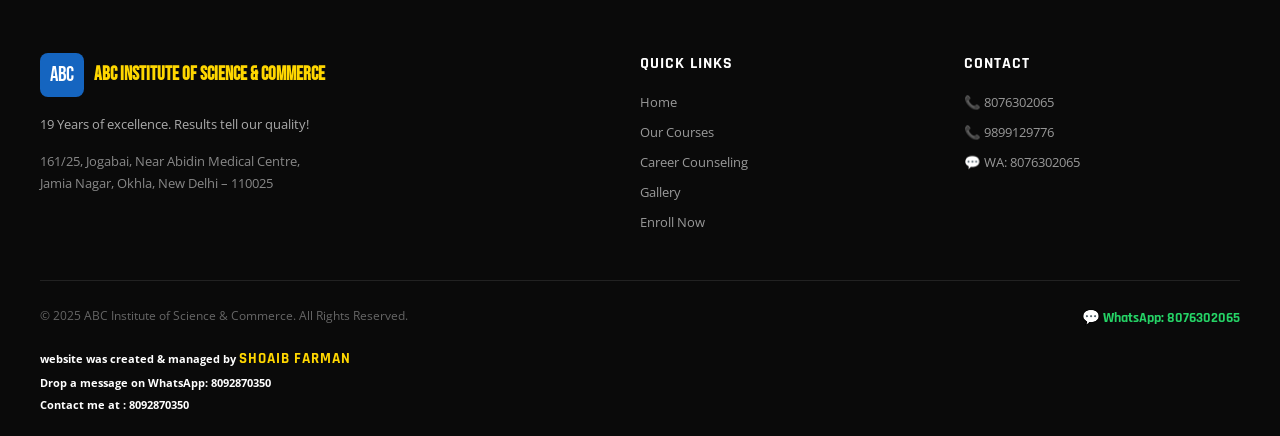
==== commit 326325b0: "target blank for mock test" ====
--- a/index.html
+++ b/index.html
@@ -24,7 +24,7 @@
         <li><a href="index.html" class="active">Home</a></li>
         <li><a href="courses.html" title="click here to see courses menu">Courses</a></li>
         <li><a href="counseling.html" title="click here to get free counseling">Career Counseling</a></li>
-        <li><a href="mocktest.html" title="click here to take mock test">Mock Test</a></li>
+        <li><a href="mocktest.html" target="_blank" title="click here to take mock test">Mock Test</a></li>
         <li><a href="gallery.html" title="click here to view gallery">Gallery</a></li>
         <li><a href="contact.html" title="click here to contact us">Contact</a></li>
       </ul>
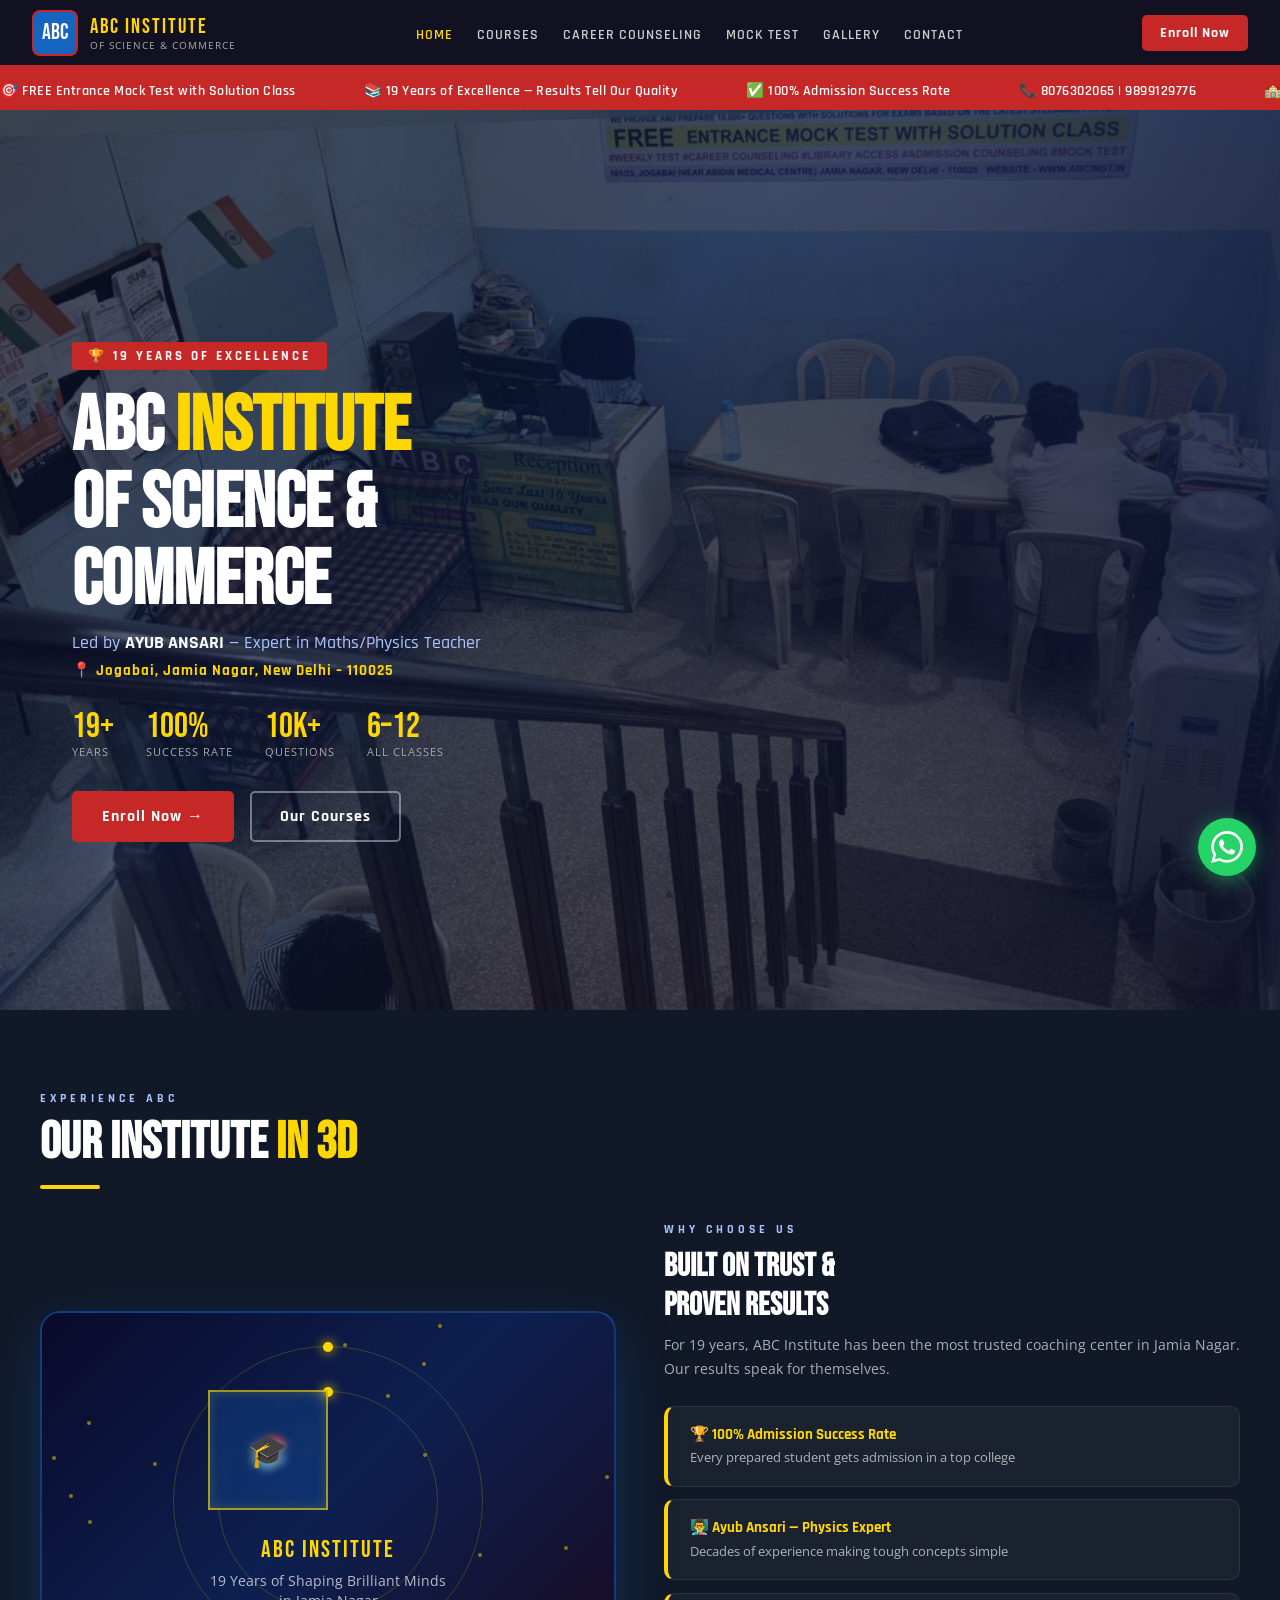
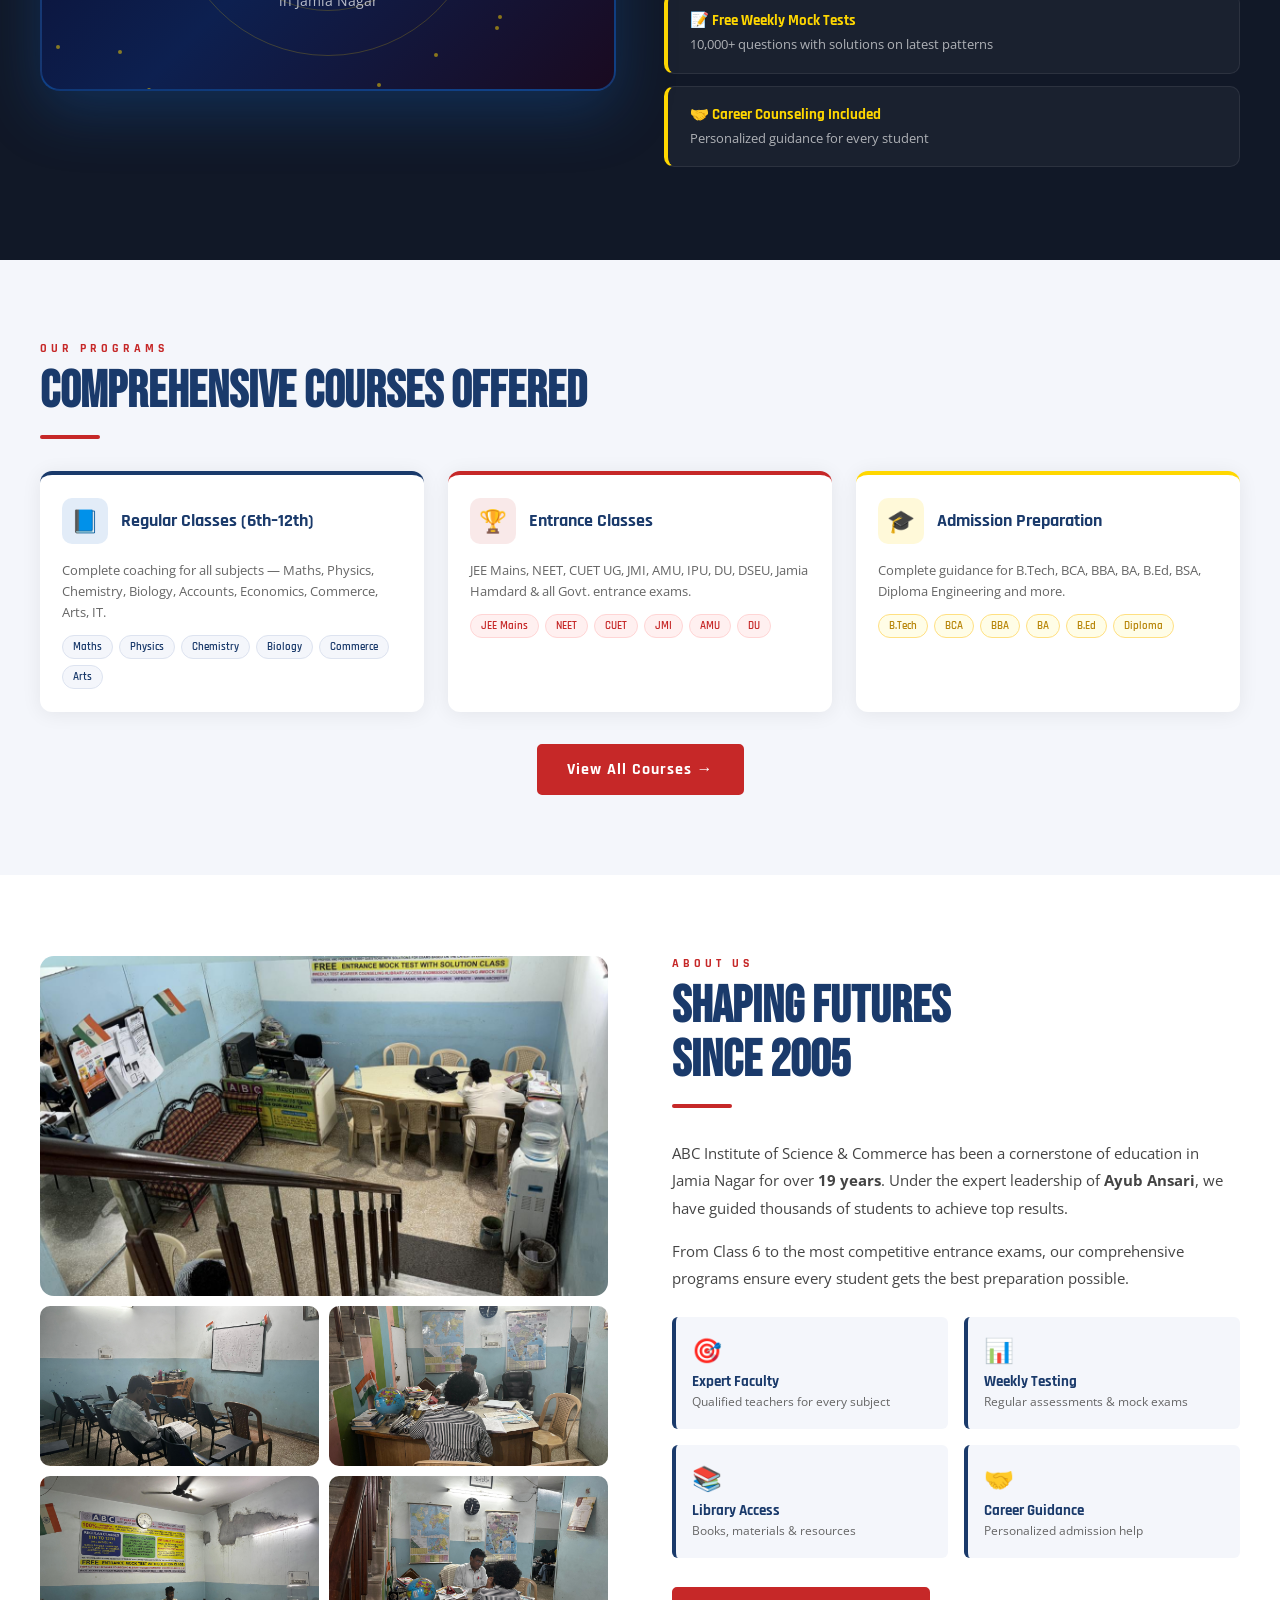
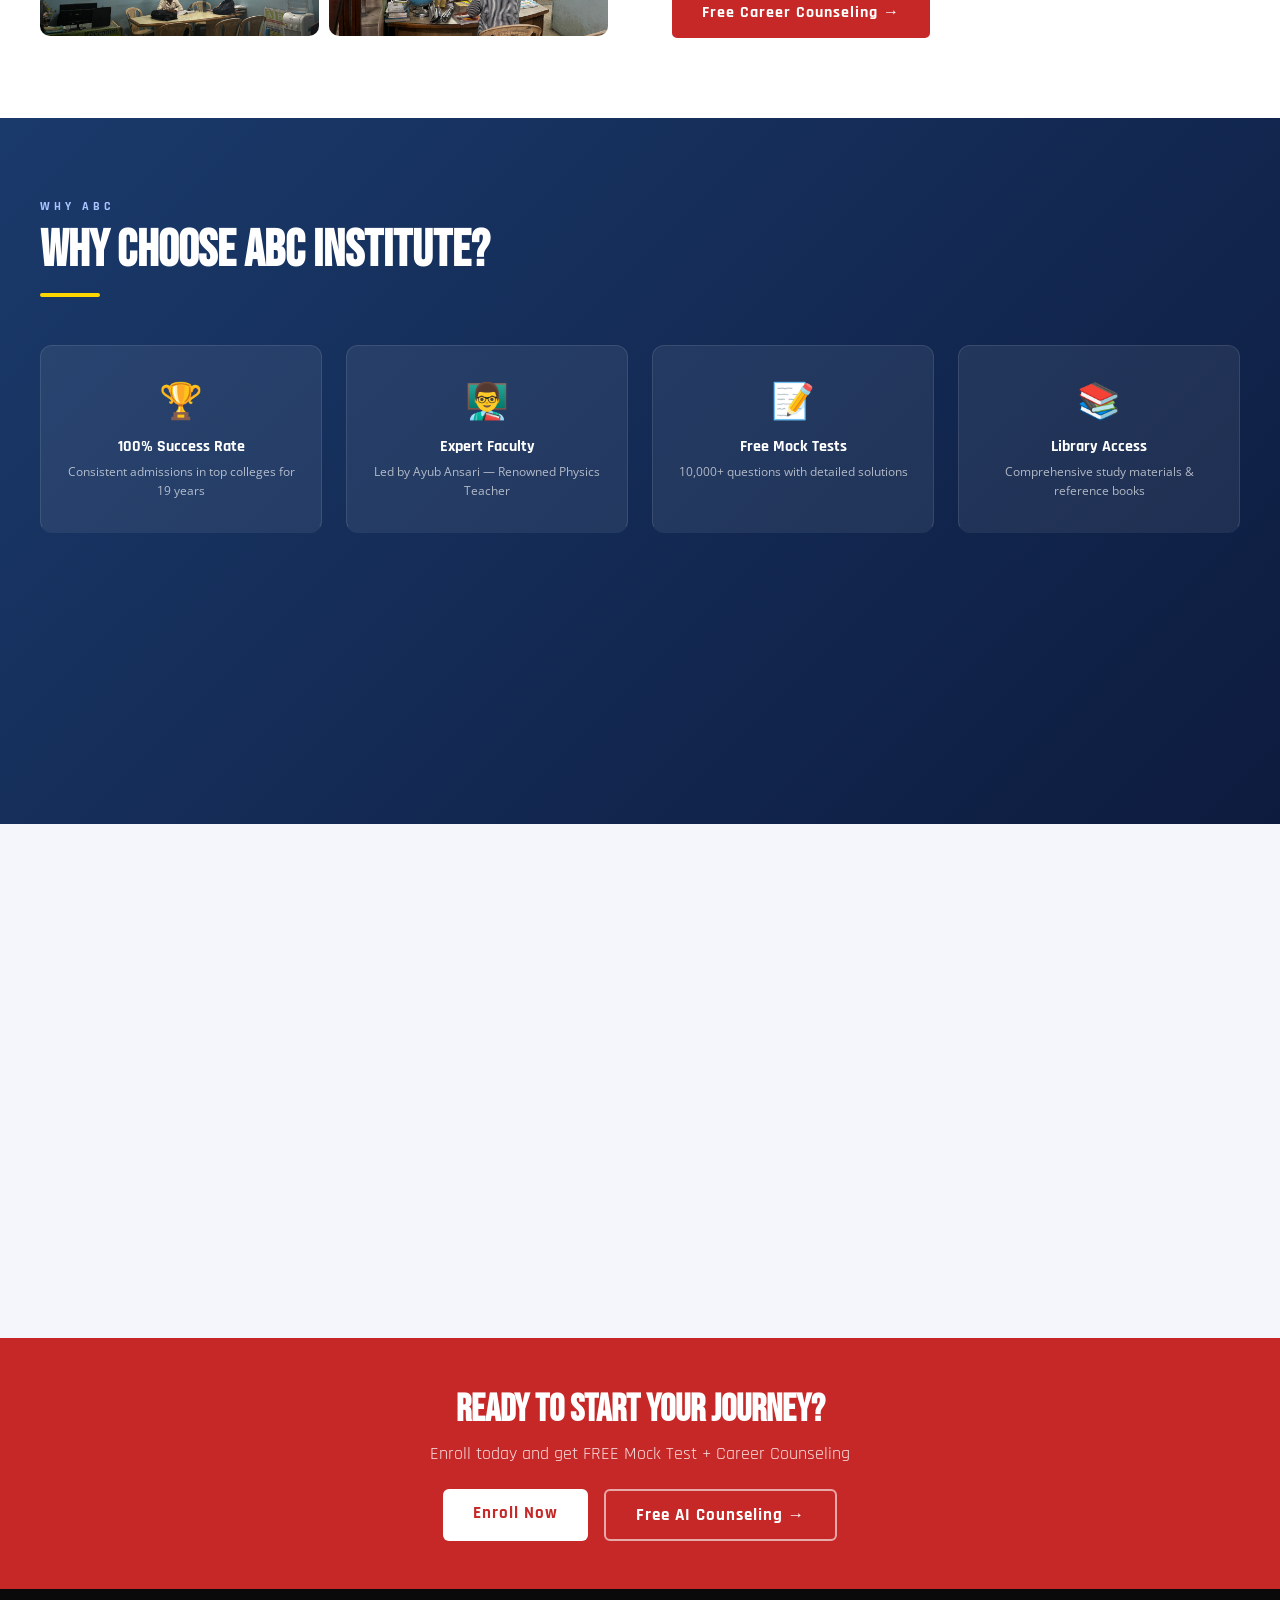
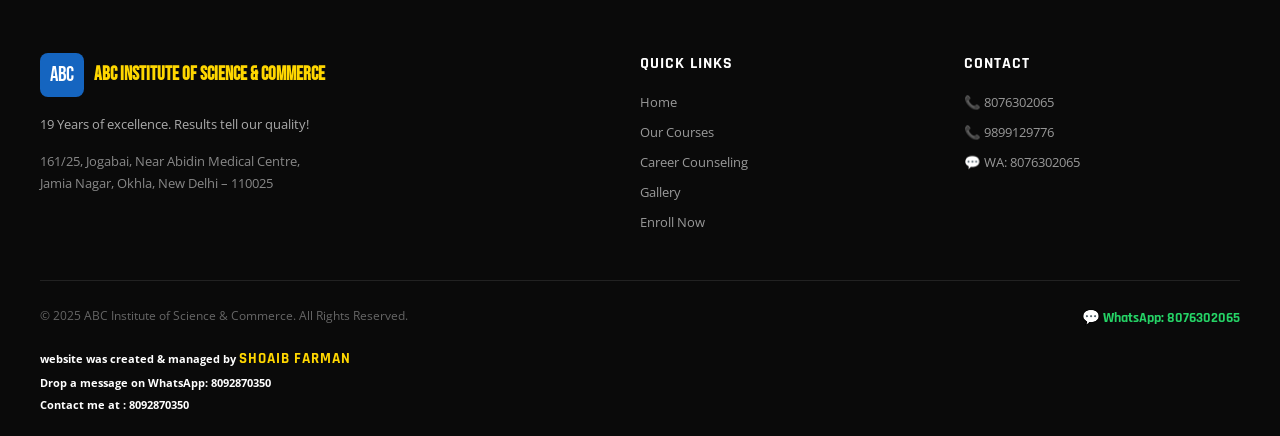
==== commit 60729ae0: "nothing" ====
--- a/index.html
+++ b/index.html
@@ -3,7 +3,7 @@
   <head>
     <meta charset="UTF-8" />
     <meta name="viewport" content="width=device-width, initial-scale=1.0" />
-    <title>ABC Institute of Science & Commerce | Jamia Nagar, okhla New Delhi </title>
+    <title>ABC Institute of Science & Commerce | Jamia Nagar, okhla New Delhi</title>
     <meta
       name="description"
       content="ABC Institute — 19 years of excellence. Regular classes 6th-12th, JEE, NEET, CUET, JMI, AMU coaching. Led by Ayub Ansari. Jamia Nagar, New Delhi."
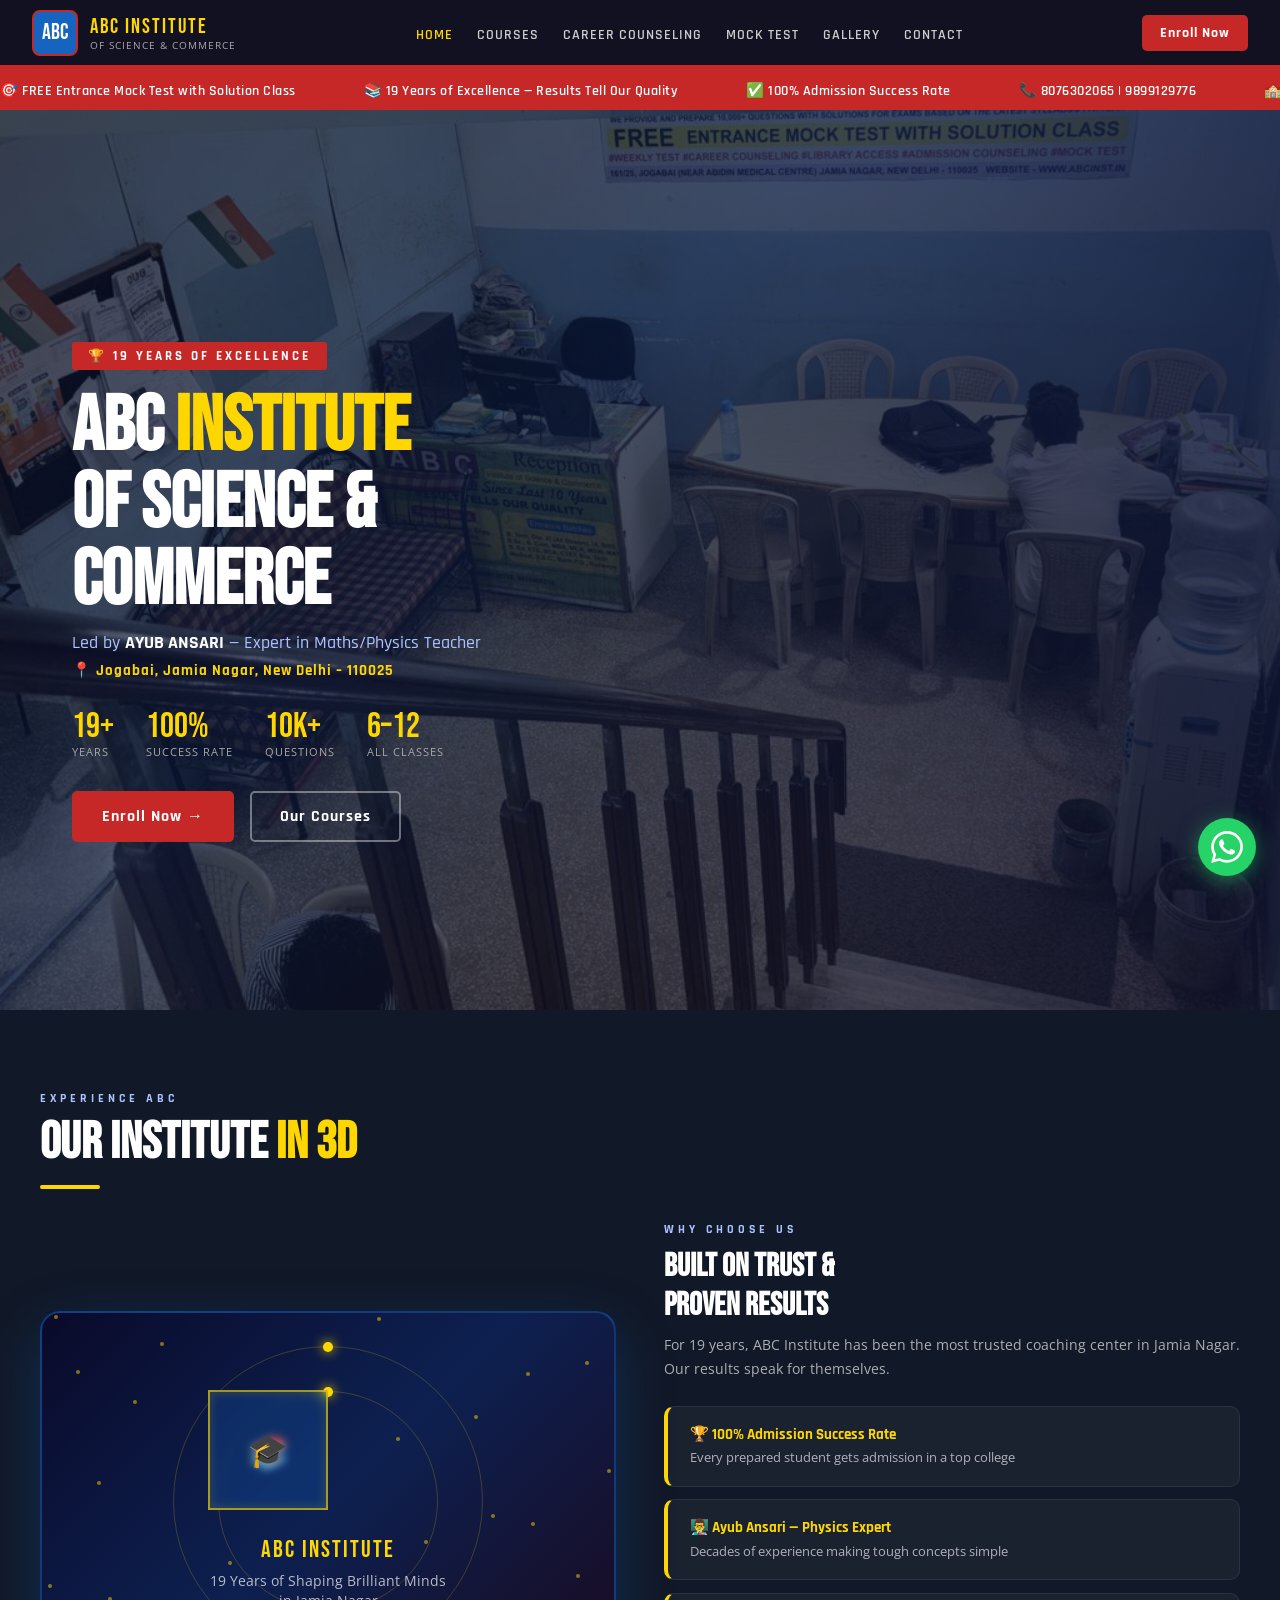
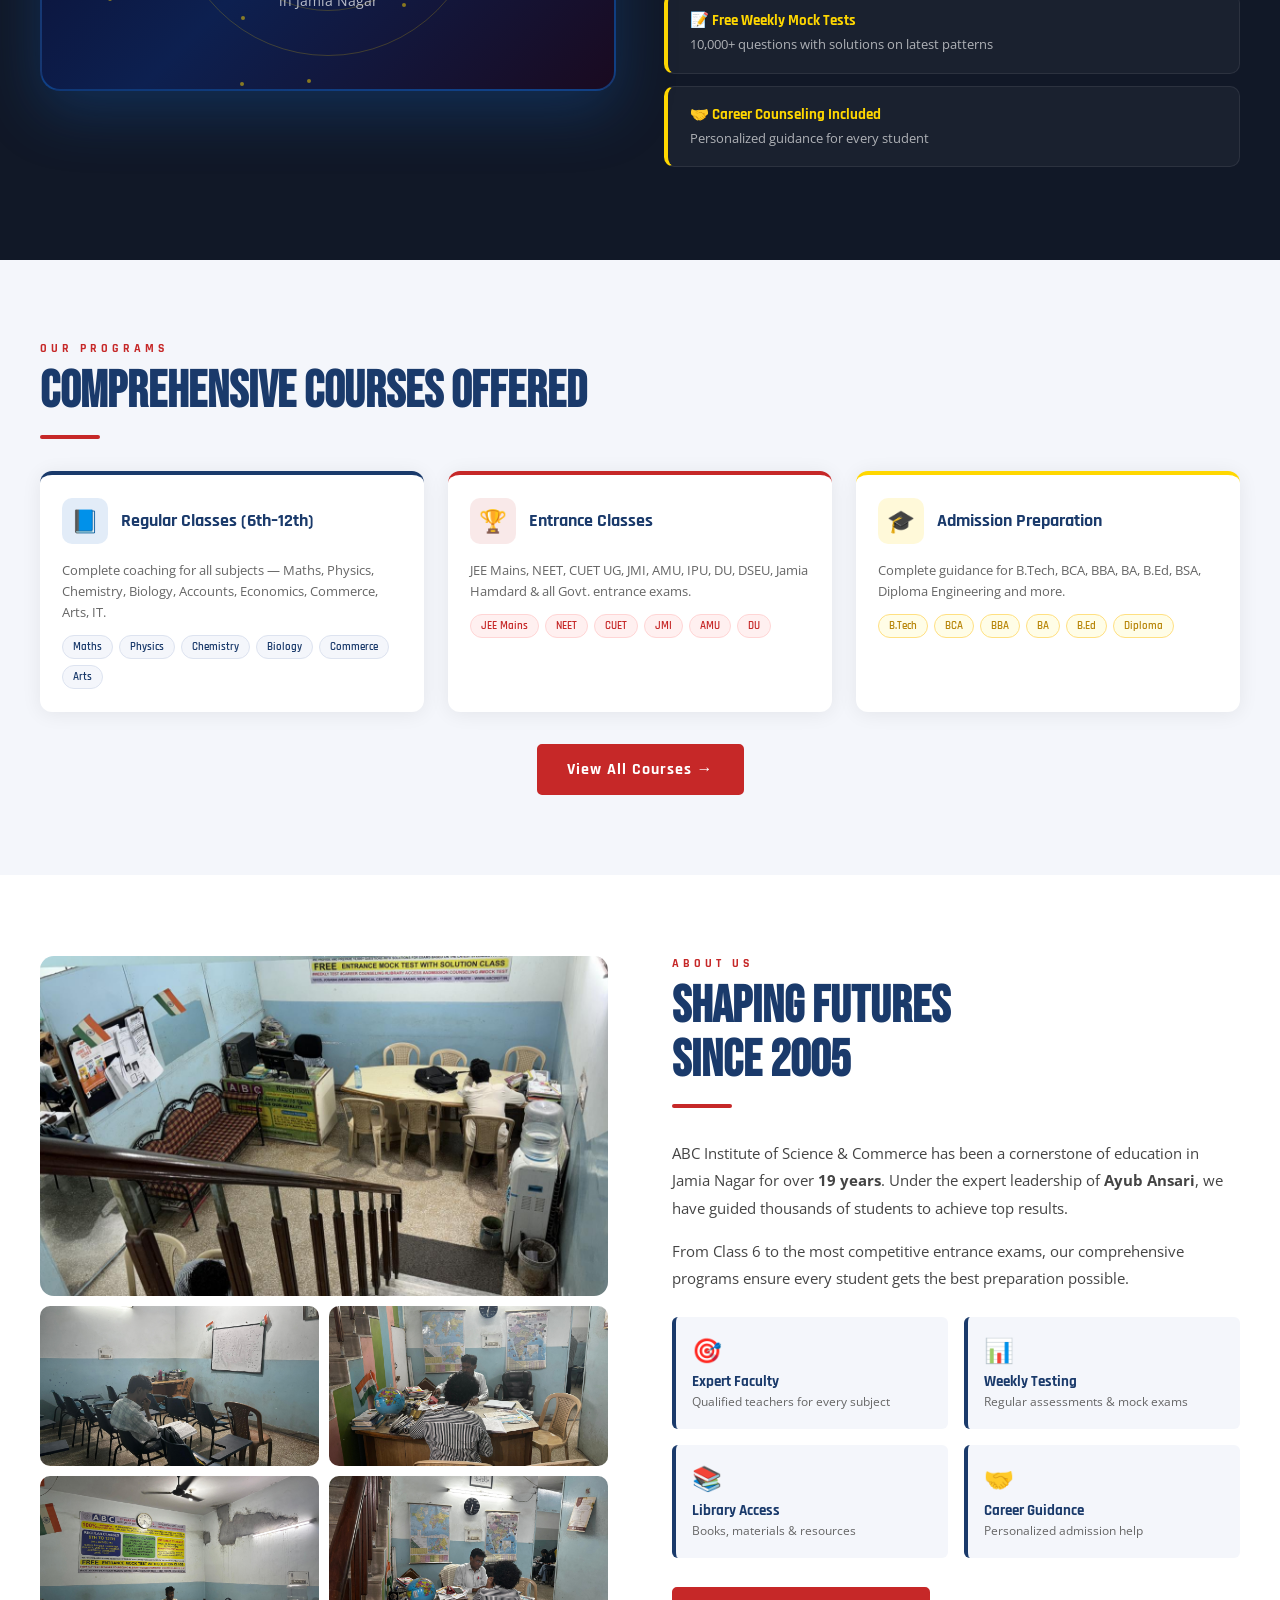
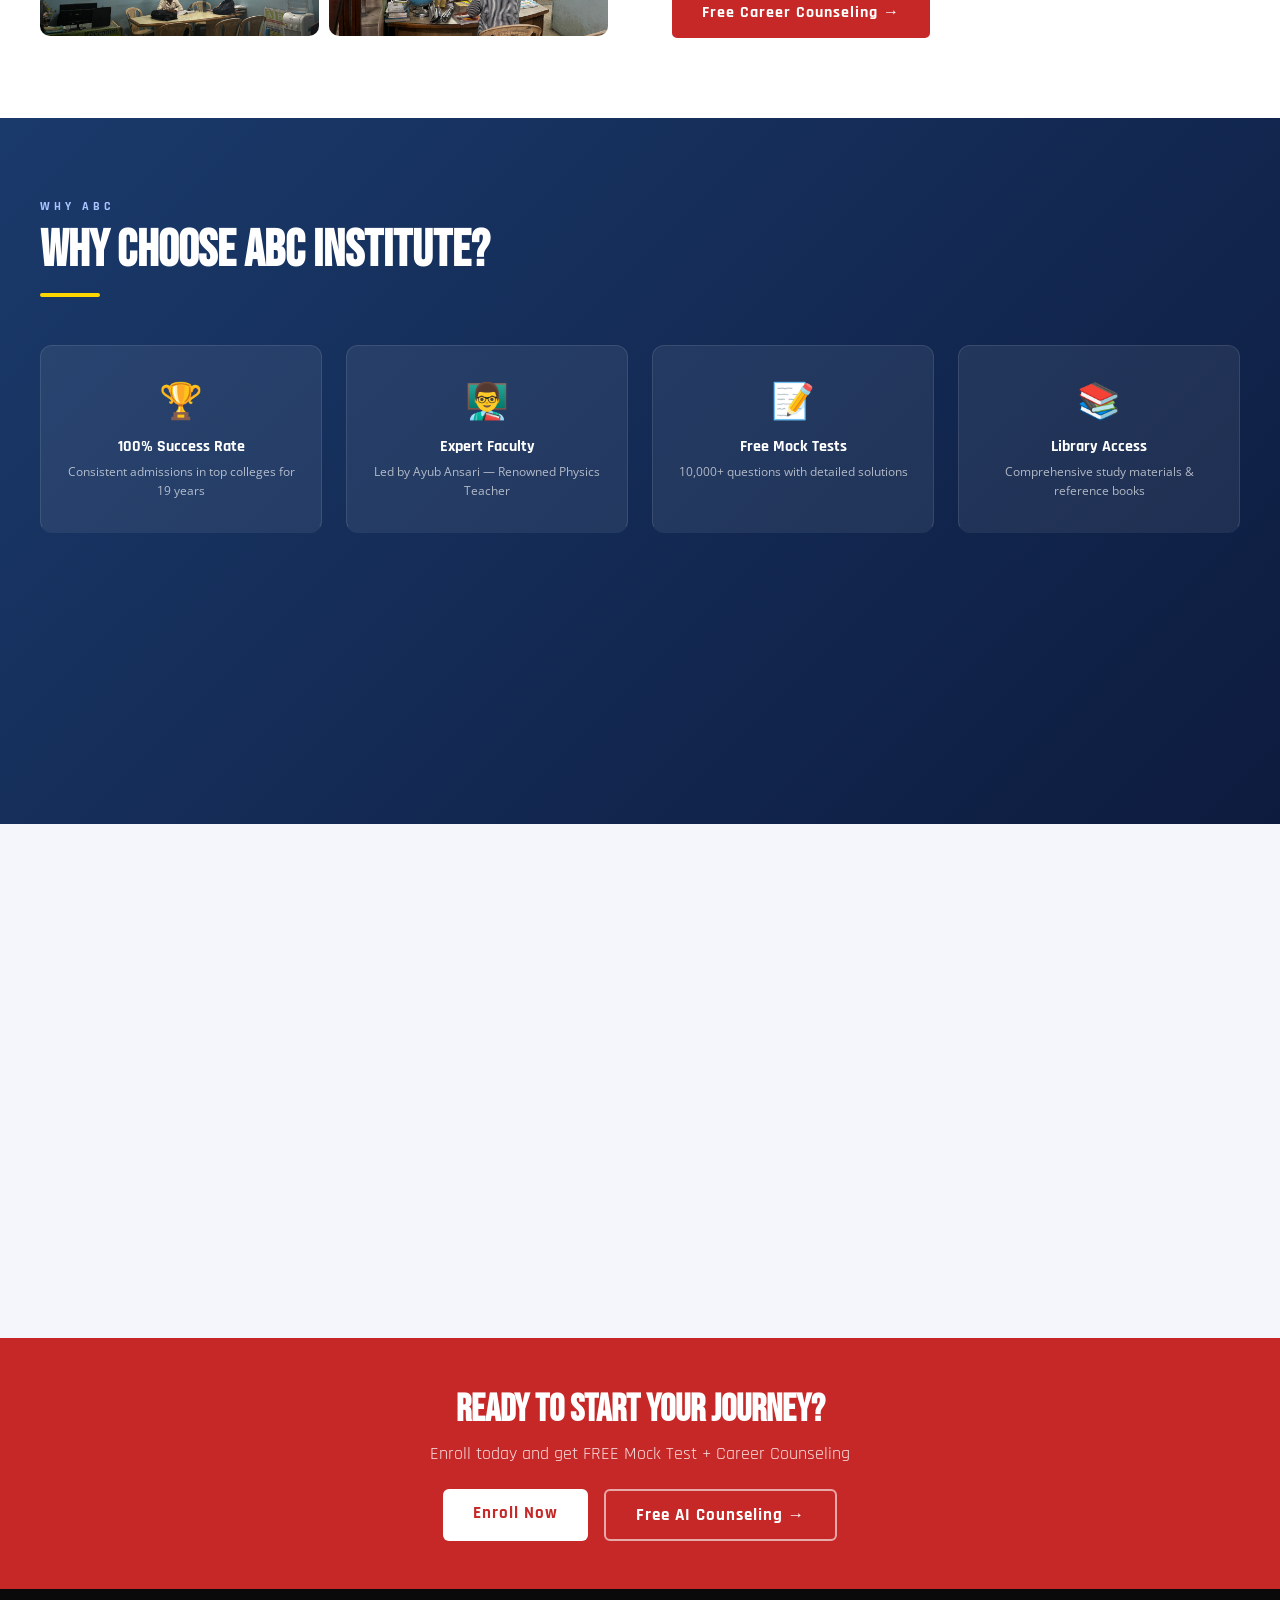
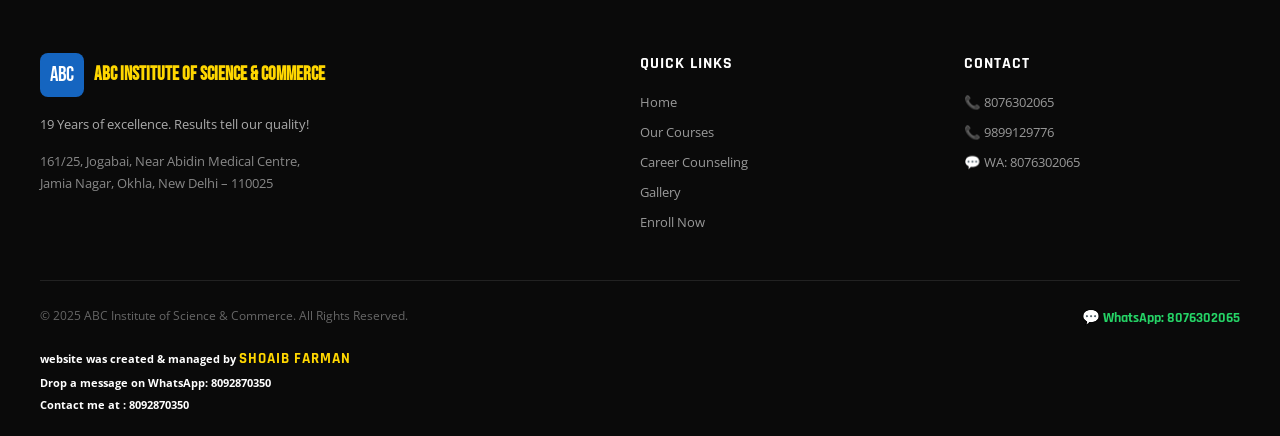
==== commit 694ac903: "added titel" ====
--- a/index.html
+++ b/index.html
@@ -3,7 +3,7 @@
   <head>
     <meta charset="UTF-8" />
     <meta name="viewport" content="width=device-width, initial-scale=1.0" />
-    <title>ABC Institute of Science & Commerce | Jamia Nagar, okhla New Delhi</title>
+    <title>ABC Institute of Science & Commerce | Batla house , Jamia Nagar, okhla New Delhi</title>
     <meta
       name="description"
       content="ABC Institute — 19 years of excellence. Regular classes 6th-12th, JEE, NEET, CUET, JMI, AMU coaching. Led by Ayub Ansari. Jamia Nagar, New Delhi."
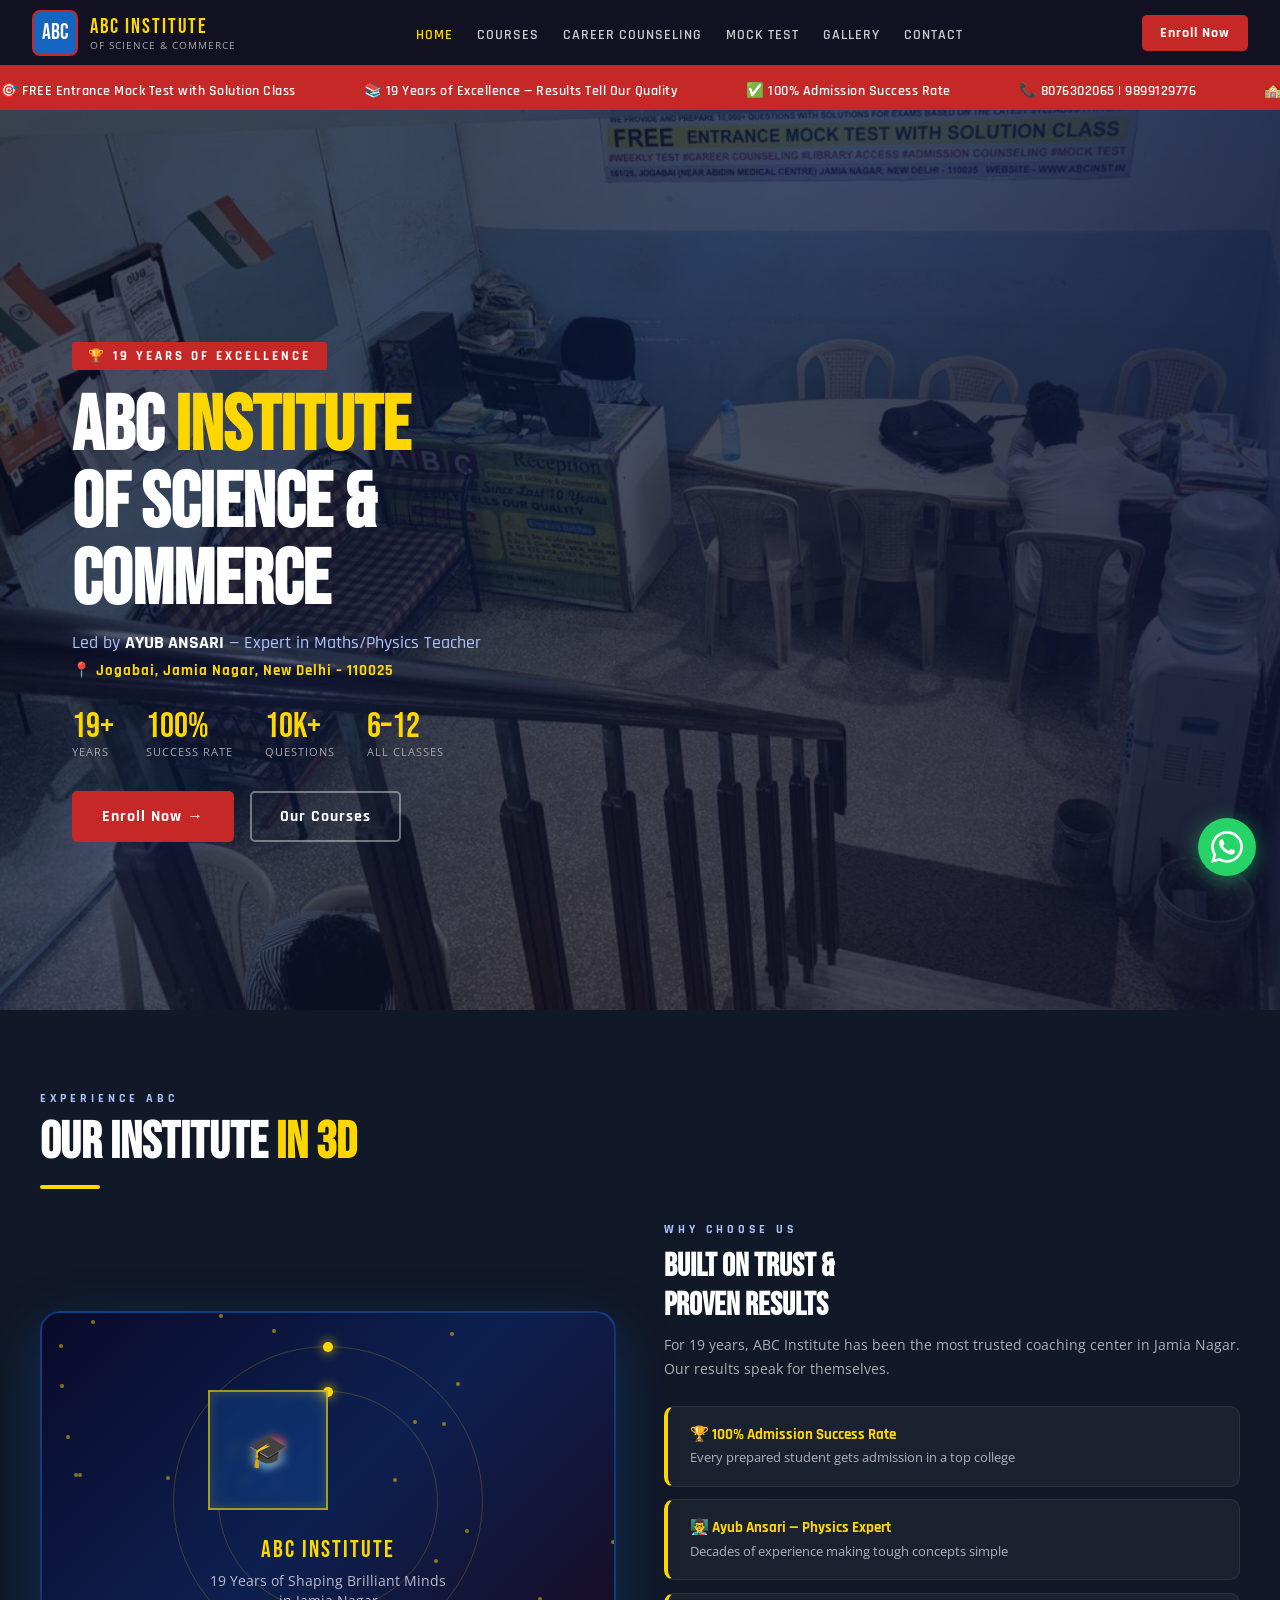
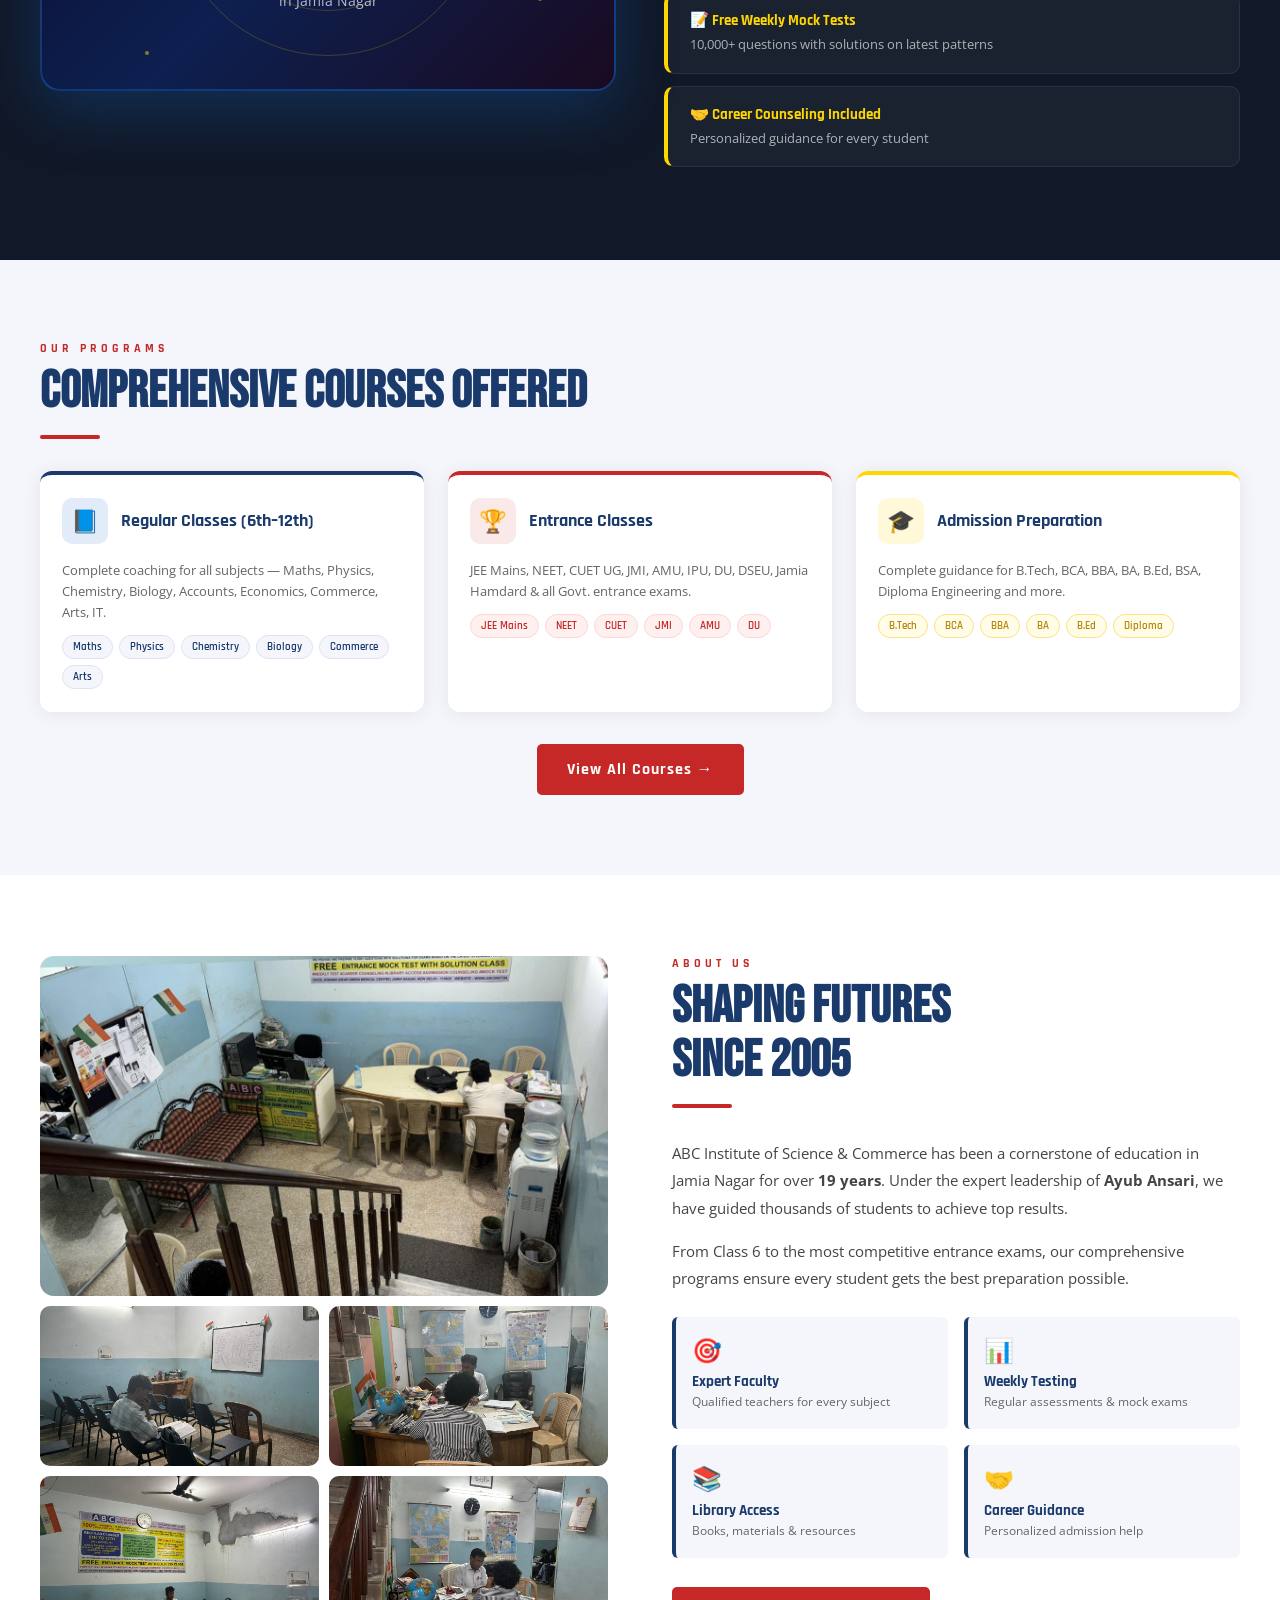
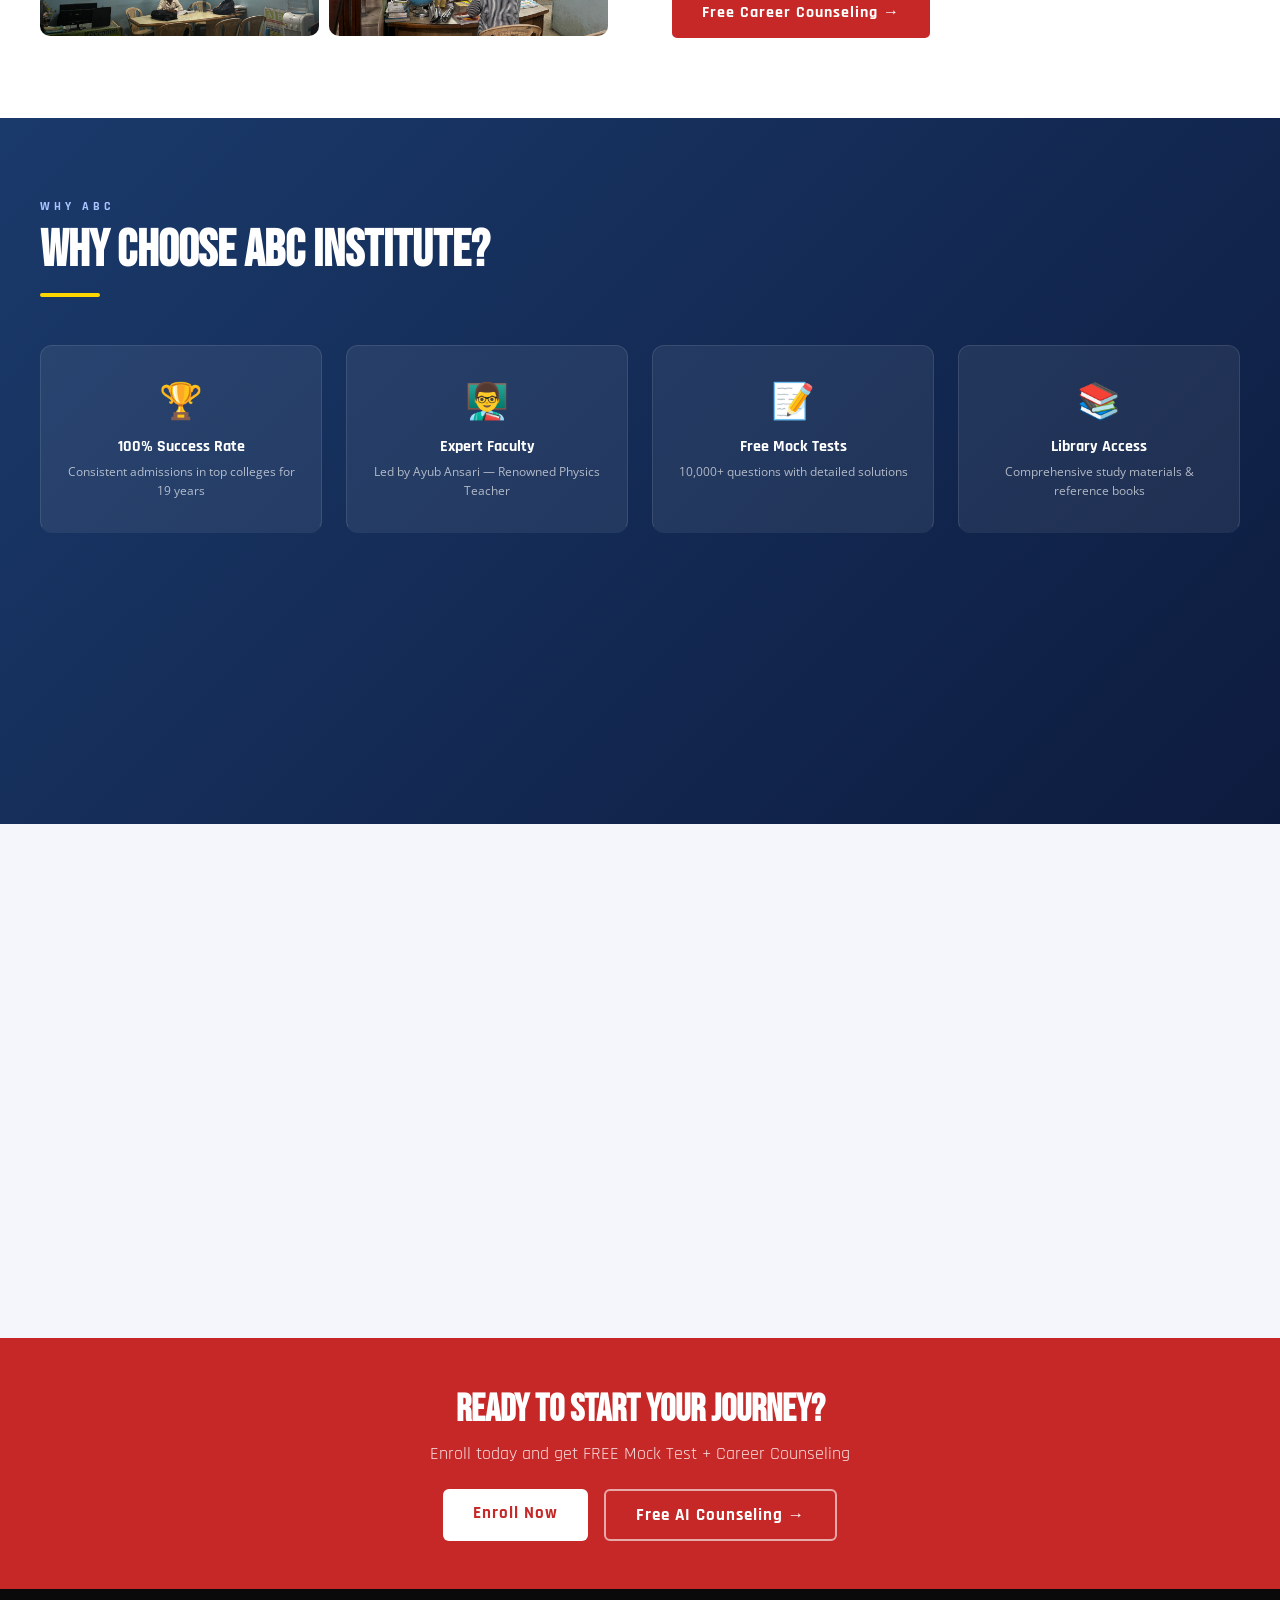
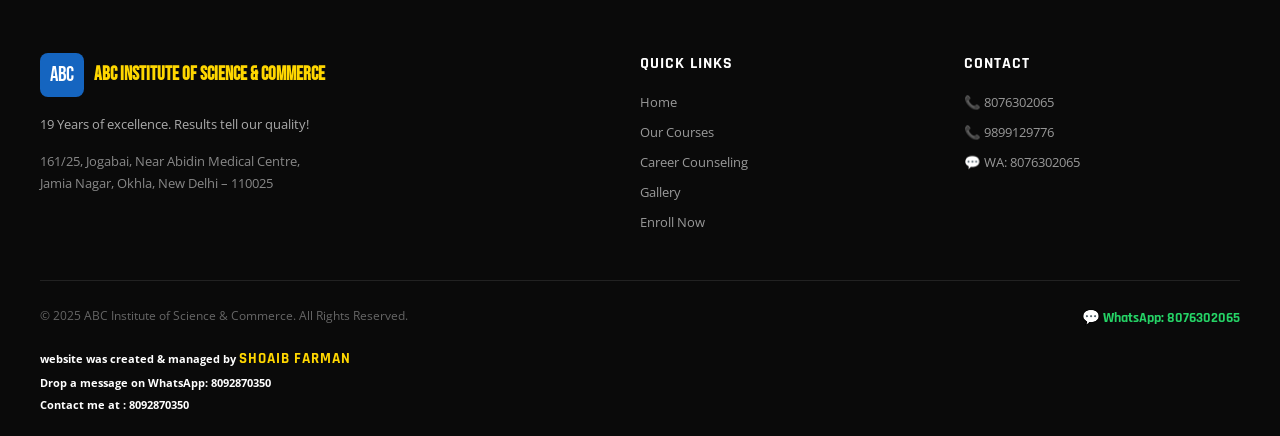
==== commit fa8bf282: "added titel on touch" ====
--- a/index.html
+++ b/index.html
@@ -22,11 +22,11 @@
       </a>
       <ul class="nav-links">
         <li><a href="index.html" class="active">Home</a></li>
-        <li><a href="courses.html" title="click here to see courses menu">Courses</a></li>
-        <li><a href="counseling.html" title="click here to get free counseling">Career Counseling</a></li>
-        <li><a href="mocktest.html" target="_blank" title="click here to take mock test">Mock Test</a></li>
-        <li><a href="gallery.html" title="click here to view gallery">Gallery</a></li>
-        <li><a href="contact.html" title="click here to contact us">Contact</a></li>
+        <li><a href="courses.html" title="click here to see courses menu !">Courses</a></li>
+        <li><a href="counseling.html" title="click here to get free counseling !">Career Counseling</a></li>
+        <li><a href="mocktest.html" target="_blank" title="click here to give test online and offline mode !">Mock Test</a></li>
+        <li><a href="gallery.html" title="click here to view gallery !">Gallery</a></li>
+        <li><a href="contact.html" title="click here to contact us !">Contact</a></li>
       </ul>
       <!-- <a href="login.html" class="nav-cta">Singh up</a>-->
       <a href="contact.html" class="nav-cta">Enroll Now</a>
